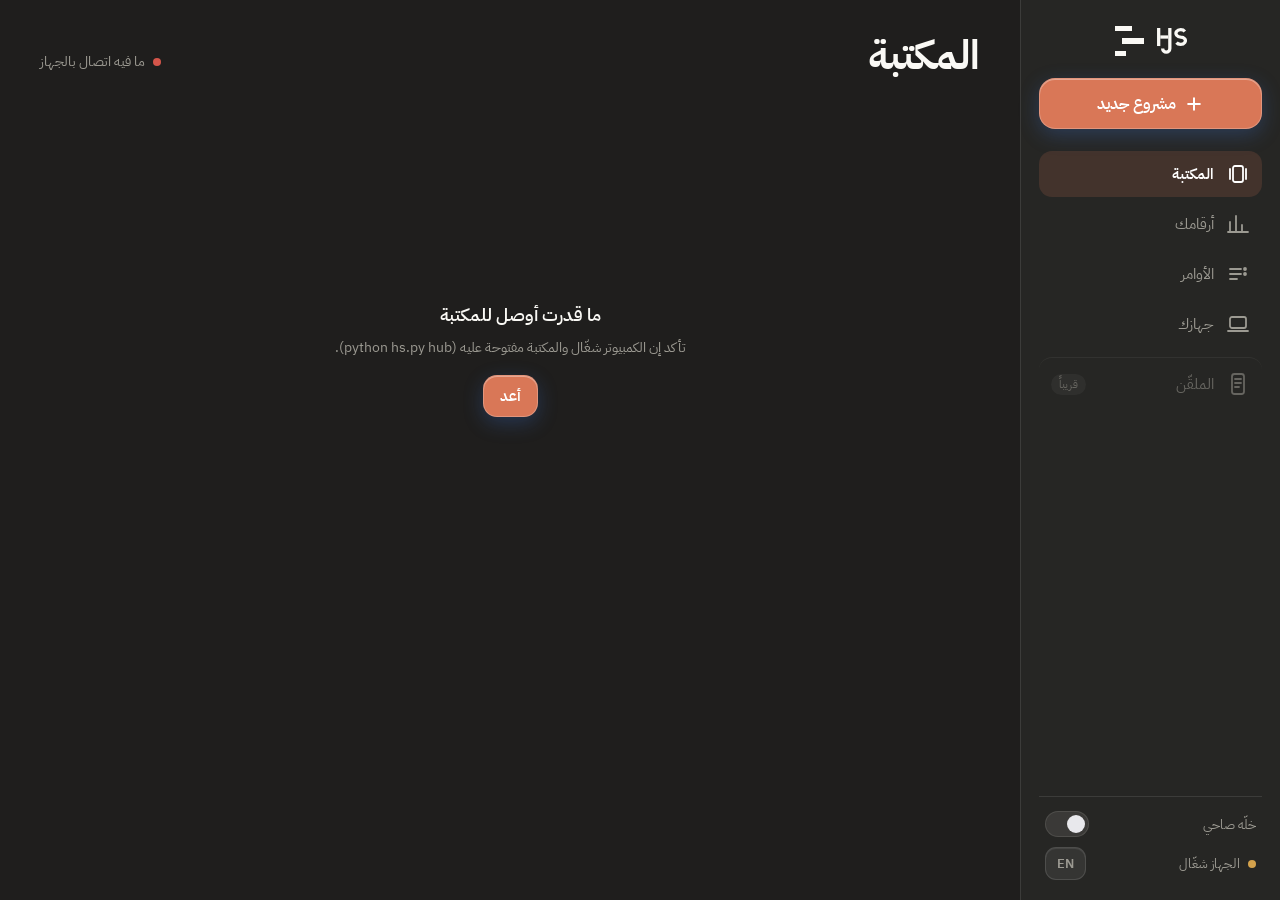
==== hub.html @ a61e7427 "4.35: export levels audio on Windows without bash (WSL bash was picked from System32), delete a clip" ====
<!DOCTYPE html>
<html dir="rtl" lang="ar">
<head>
<meta charset="utf-8">
<meta name="viewport" content="width=device-width,initial-scale=1,maximum-scale=1,viewport-fit=cover">
<meta name="theme-color" content="#0a0c11">
<meta name="apple-mobile-web-app-capable" content="yes">
<meta name="apple-mobile-web-app-status-bar-style" content="black-translucent">
<meta name="apple-mobile-web-app-title" content="Hojas">
<link rel="manifest" href="/hub/manifest.json">
<link rel="apple-touch-icon" href="/hub/icon.png">
<title>Hojas Studio</title>
<link rel="preconnect" href="https://fonts.googleapis.com">
<link href="https://fonts.googleapis.com/css2?family=IBM+Plex+Sans+Arabic:wght@400;500;600;700&display=swap" rel="stylesheet">
<style>
:root{--bg:#0a0c11;--s1:rgba(255,255,255,.045);--s2:rgba(255,255,255,.07);--s3:rgba(255,255,255,.12);--bd:rgba(255,255,255,.1);--tx:#f1f4fa;--mut:#8b93a7;--y:#D97757;--yk:#fff;--ok:#36c58a;--bad:#ef6a5a;--warn:#f2b33d;
  --img:#4f7fd4;--cap:#8f73f5;--vid:#3aa57e;--sfx:#e0775c;--r:22px;--glass:blur(18px) saturate(140%);--pri:#D97757}
*{box-sizing:border-box;-webkit-tap-highlight-color:transparent}
@font-face{font-family:"HS UI";src:url("/hub/ui-font.otf") format("opentype");font-display:swap;size-adjust:118%;unicode-range:U+0600-06FF,U+0750-077F,U+FB50-FDFF,U+FE70-FEFF}
html,body{margin:0;color:var(--tx);font-family:"IBM Plex Sans Arabic",system-ui,sans-serif;font-size:15px;min-height:100%}
body{background:radial-gradient(70% 40% at 85% -10%,rgba(217,119,87,.22),transparent 70%),radial-gradient(50% 30% at 0% 100%,rgba(143,115,245,.10),transparent 70%),var(--bg);background-attachment:fixed}
button{font:inherit;color:inherit;border:0;background:none;cursor:pointer;padding:0}
input,textarea{font:inherit;color:inherit}
a{color:#9fc0ff}
.wrap{max-width:560px;margin:0 auto;padding:18px 16px calc(120px + env(safe-area-inset-bottom))}
header{padding:22px 4px 14px;display:flex;align-items:flex-end;gap:14px;flex-wrap:wrap}
header .t{display:flex;align-items:center;gap:12px;flex:1;min-width:0}
header h1{font-family:"HS UI","IBM Plex Sans Arabic",sans-serif;font-size:44px;line-height:1.1;margin:0;font-weight:700}
header .by{color:var(--mut);font-size:13px;direction:ltr;margin-inline-start:auto;align-self:flex-end;padding-bottom:6px}
.logo{width:30px;height:30px;flex:none;position:relative;direction:ltr;color:var(--tx)}
.logo i{position:absolute;left:0;height:18%;background:currentColor}
.logo i:nth-child(1){top:0;width:57.9%}.logo i:nth-child(2){top:41%;left:24%;width:76%}.logo i:nth-child(3){top:82%;width:39.9%}
.status{display:flex;align-items:center;gap:8px;color:var(--mut);font-size:14px;margin-top:8px;width:100%}
.dot{width:8px;height:8px;border-radius:50%;background:var(--ok);flex:none}
.dot.off{background:var(--mut)}.dot.warn{background:var(--warn)}
.bat{display:inline-flex;align-items:center;gap:1px}
.bat b{width:24px;height:12px;border:1.5px solid var(--mut);border-radius:3px;padding:1px;display:flex}
.bat b i{display:block;height:100%;border-radius:1px;background:var(--ok)}
.bat u{width:2px;height:5px;background:var(--mut);border-radius:0 1px 1px 0}
/* 4.7.1: التغبيش انشال من البطاقات والأزرار (يثقل الجوال) */
.card{background:linear-gradient(180deg,rgba(255,255,255,.06),rgba(255,255,255,.025));border:1px solid var(--bd);border-radius:var(--r);padding:18px;box-shadow:inset 0 1px 0 rgba(255,255,255,.08)}
.feat{display:grid;grid-template-columns:auto 1fr auto;gap:14px;align-items:center;cursor:pointer;margin-bottom:16px}
.feat .th{width:58px;height:72px;border-radius:12px;object-fit:cover;background:var(--s2)}
.feat h3{margin:0 0 6px;font-size:21px;font-weight:700;line-height:1.35}
.feat .acts{display:none}
.sub{display:flex;align-items:center;gap:7px;color:var(--mut);font-size:13.5px;min-width:0}
.sub span{overflow:hidden;text-overflow:ellipsis;white-space:nowrap}
.sub .dot{width:6px;height:6px;background:var(--mut)}
.sub.wait .dot{background:var(--warn)}.sub.work .dot{background:var(--y)}.sub.ready .dot{background:var(--ok)}.sub.err .dot{background:var(--bad)}
.sub.stop .dot{background:var(--bad)}.sub small{color:var(--mut);font-size:.92em}
.stopbox{display:flex;flex-direction:column;gap:6px;margin:0 0 12px;padding:12px 14px;border:1px solid rgba(229,96,78,.35);border-radius:14px}.stopbox b{font-size:14px}.stopbox span{font-size:13.5px;line-height:1.7}.stopbox small{color:var(--mut);font-size:12px;line-height:1.6}
.feat .dur{font-size:24px;color:var(--mut);font-variant-numeric:tabular-nums;direction:ltr;font-weight:500}
.lanes{grid-column:1/-1;display:grid;gap:6px;margin-top:6px;direction:ltr;overflow:hidden}   /* 4.28: شريط أطول من المقطع ما يطلع برا */
.lane{position:relative;height:9px}
.lane i{position:absolute;top:0;height:100%;border-radius:5px;min-width:4px}
.seg{display:flex;background:var(--s1);border:1px solid var(--bd);border-radius:18px;padding:4px;gap:4px;margin:0 0 14px}
.seg button{flex:1;padding:10px 4px;border-radius:14px;color:var(--mut);font-size:15px}
.seg button.on{background:rgba(217,119,87,.22);color:#fff;font-weight:600}
.seg button small{font-size:11px;color:var(--y);margin-inline-start:3px}
.grid{display:grid;grid-template-columns:1fr 1fr;gap:10px}
.tile{position:relative;aspect-ratio:9/14;border-radius:20px;overflow:hidden;background:var(--s2);cursor:pointer;border:1px solid rgba(255,255,255,.08);transition:transform .15s,box-shadow .15s}
.tile img{width:100%;height:100%;object-fit:cover;display:block}
.tile .ov{position:absolute;inset:auto 0 0 0;padding:34px 12px 12px;background:linear-gradient(transparent,rgba(0,0,0,.8))}
.tile .ov b{display:block;font-size:14.5px;line-height:1.4;font-weight:600}
.tile .ov .sub{font-size:12px;color:#d6d6db;margin-top:2px}
.tile .tm{position:absolute;top:10px;left:10px;background:rgba(0,0,0,.55);border-radius:9px;padding:2px 8px;font-size:12px;direction:ltr}
.tile .tg2{position:absolute;top:10px;right:10px;background:rgba(217,119,87,.85);border-radius:9px;padding:2px 8px;font-size:11.5px}
.tile .ph{display:grid;place-items:center;height:100%;color:var(--mut);font-size:13px;padding:20px;text-align:center}
.tile .hov{display:none}
.tile .pb{position:absolute;inset:auto 12px 12px 12px;height:4px;border-radius:2px;background:rgba(255,255,255,.18);overflow:hidden}
.tile .pb i{display:block;height:100%;background:var(--y);width:30%;animation:ind 1.6s ease-in-out infinite}
@keyframes ind{0%{margin-inline-start:-30%}100%{margin-inline-start:100%}}
.empty{color:var(--mut);text-align:center;padding:40px 10px;line-height:1.9}
.empty .btn{margin-top:14px}
h4.sec{font-size:15px;color:var(--tx);margin:22px 4px 10px;font-weight:600;display:flex;align-items:center;gap:8px}
h4.sec small{color:var(--mut);font-weight:400;font-size:13px}
.cmd{margin-bottom:12px}
.cmd .hd{display:grid;grid-template-columns:auto 1fr auto;gap:12px;align-items:start}
.cmd .th{width:52px;height:64px;border-radius:12px;object-fit:cover;background:var(--s2)}
.cmd small{color:var(--mut);font-size:13px}
.cmd h3{margin:3px 0 6px;font-size:18px;font-weight:700}
.cmd p{margin:0;color:#cfcfd5;font-size:14px;line-height:1.75;white-space:pre-wrap;word-break:break-word}
.cmd .res{margin:12px 0 0;color:var(--tx)}
.cmd .ago{color:var(--mut);font-size:12.5px;white-space:nowrap}
.cmd .st{display:inline-block;font-size:11.5px;padding:1px 8px;border-radius:8px;background:var(--s3);color:var(--mut);margin-inline-start:6px}
.cmd .st.running{color:var(--y)}.cmd .st.done{color:var(--ok)}.cmd .st.err{color:var(--bad)}
.acts{display:flex;gap:8px;margin-top:14px;flex-wrap:wrap}
.btn{background:rgba(255,255,255,.07);border:1px solid rgba(255,255,255,.12);border-radius:14px;padding:9px 16px;font-weight:600;font-size:14.5px;box-shadow:inset 0 1px 0 rgba(255,255,255,.08);display:inline-flex;align-items:center;justify-content:center;gap:8px}
.btn.y{background:var(--pri);color:#fff;border:1px solid rgba(255,255,255,.22);box-shadow:inset 0 1px 0 rgba(255,255,255,.35),0 6px 20px rgba(63,127,240,.25)}
.btn.wide{width:100%;padding:14px;font-size:16px;border-radius:16px}
.btn.sm{padding:6px 11px;font-size:13px;border-radius:11px}
.btn:disabled{opacity:.45;cursor:default}
.big{font-size:44px;font-weight:700;direction:ltr;display:flex;align-items:center;gap:12px;justify-content:flex-end}
.lbl{color:var(--mut);font-size:13.5px}
.bar{height:8px;border-radius:5px;background:var(--s3);overflow:hidden;margin:10px 0 6px;direction:ltr}
.bar i{display:block;height:100%;border-radius:5px;background:linear-gradient(90deg,var(--cap),var(--img),var(--vid))}
.warn{color:var(--sfx);font-size:13px}
.rowc{display:flex;align-items:center;justify-content:space-between;gap:12px}
.tg{width:56px;height:32px;border-radius:16px;background:var(--s3);position:relative;flex:none;cursor:pointer;border:1px solid var(--bd)}
.tg::after{content:"";position:absolute;top:3px;inset-inline-start:3px;width:24px;height:24px;border-radius:50%;background:#e8e8ec;transition:inset-inline-start .15s}
.tg.on{background:#D97757;border-color:#D97757}
.tg.on::after{inset-inline-start:27px;background:#fff}
.list .it{display:flex;align-items:center;gap:12px;padding:15px 2px;border-bottom:1px solid var(--bd)}
.list .it:last-child{border-bottom:0}
.list .it svg{flex:none;color:var(--y)}
.list .it b{font-weight:600}
.list .it span{margin-inline-start:auto;color:var(--mut);font-size:14px;text-align:left}
.two{display:grid;grid-template-columns:1fr 1fr;gap:10px;margin:12px 0}
.note{color:var(--mut);font-size:13px;line-height:1.8;margin:12px 4px}
.qr{background:#fff;border-radius:16px;padding:10px;width:150px;margin:10px 0}
.copy{display:flex;gap:8px;align-items:center;background:var(--s2);border-radius:12px;padding:8px 10px;font-size:12.5px;direction:ltr;word-break:break-all}
.copy span{flex:1}
nav{position:fixed;bottom:calc(14px + env(safe-area-inset-bottom));left:50%;transform:translateX(-50%);width:min(528px,calc(100% - 28px));display:flex;gap:10px;z-index:20}
nav .tabs{flex:1;display:flex;background:rgba(16,19,27,.84);border:1px solid var(--bd);border-radius:26px;padding:6px}
nav .tabs button{flex:1;display:flex;flex-direction:column;align-items:center;gap:3px;padding:9px 2px 7px;border-radius:20px;color:var(--mut);font-size:12.5px;position:relative}
nav .tabs button.on{background:rgba(255,255,255,.1);color:var(--tx)}
nav .tabs button.on::before{content:"";position:absolute;top:-7px;left:50%;transform:translateX(-50%);border:6px solid transparent;border-top-color:var(--y)}
nav .fab{width:66px;flex:none;background:var(--pri);color:#fff;border-radius:24px;display:grid;place-items:center;border:1px solid rgba(255,255,255,.22);box-shadow:inset 0 1px 0 rgba(255,255,255,.35)}
.sheet{position:fixed;inset:0;background:rgba(3,5,10,.55);backdrop-filter:blur(4px);-webkit-backdrop-filter:blur(4px);display:none;z-index:50;align-items:flex-end;justify-content:center}
.sheet.on{display:flex}
.sheet .in{background:var(--s1);border:1px solid var(--bd);border-radius:28px 28px 0 0;width:min(560px,100%);padding:12px 18px calc(22px + env(safe-area-inset-bottom));max-height:92vh;overflow:auto}
.sheet .grab{width:44px;height:5px;border-radius:3px;background:var(--s3);margin:0 auto 14px}
.sheet .ph{display:grid;grid-template-columns:1fr auto;gap:14px;align-items:center;margin-bottom:18px}
.sheet .ph img{width:96px;height:140px;object-fit:cover;border-radius:16px;background:var(--s2)}
.sheet h2{margin:0 0 6px;font-size:24px}
.sheet h5{margin:16px 2px 8px;font-size:14px;color:var(--mut);font-weight:500}
.opt{display:flex;gap:12px;align-items:center;padding:14px;border-radius:18px;background:var(--s1);border:1px solid var(--bd);margin-bottom:10px;cursor:pointer;width:100%;text-align:start;transition:border-color .15s,background .15s}
.opt.on{border-color:rgba(217,119,87,.75);background:rgba(217,119,87,.14)}
.opt b{display:block;font-size:16px}.opt small{color:var(--mut);font-size:13px;line-height:1.6}
.opt svg{flex:none;color:var(--y)}
.chips{display:flex;gap:8px;flex-wrap:wrap}
.chip{padding:8px 14px;border-radius:12px;background:var(--s1);border:1px solid var(--bd);font-size:14px;color:var(--mut)}
.chip.on{background:rgba(217,119,87,.22);border-color:rgba(217,119,87,.6);color:#fff;font-weight:600}
.src2{display:grid;grid-template-columns:1fr 1fr;gap:6px;background:var(--s1);border:1px solid var(--bd);border-radius:16px;padding:4px;margin-bottom:12px}
.src2 button{padding:10px;border-radius:12px;color:var(--mut);display:flex;gap:8px;align-items:center;justify-content:center}
.src2 button.on{background:rgba(217,119,87,.22);color:#fff;font-weight:600}
.field{display:flex;gap:8px;align-items:center;background:var(--s1);border:1px solid var(--bd);border-radius:14px;padding:6px 6px 6px 12px}
.field input{flex:1;background:none;border:0;outline:none;min-width:0;padding:6px 4px;direction:ltr;text-align:left}
.drop{border:1.5px dashed rgba(255,255,255,.2);border-radius:16px;padding:22px;text-align:center;color:var(--mut);cursor:pointer}
.drop b{color:var(--tx);display:block;margin-bottom:4px}
.drop.hot{border-color:var(--y);background:rgba(217,119,87,.08)}
.sites{display:flex;gap:6px;flex-wrap:wrap;margin-top:8px;color:var(--mut);font-size:12px}
.sites span{padding:2px 8px;border-radius:8px;background:var(--s1)}
textarea{width:100%;background:var(--s1);border:1px solid var(--bd);border-radius:14px;padding:10px 12px;min-height:64px;outline:none;resize:vertical}
.prog{height:6px;border-radius:3px;background:var(--s3);overflow:hidden;margin:12px 0}
.prog i{display:block;height:100%;width:0;background:var(--y)}
.seg2{display:flex;gap:8px;flex-wrap:wrap}
.tkb{display:inline-block;font-size:10.5px;font-weight:600;padding:1px 7px;border-radius:999px;background:rgba(242,179,61,.16);color:var(--warn);border:1px solid rgba(242,179,61,.35);vertical-align:middle;margin-inline-start:4px}
#tok{position:fixed;inset:0;z-index:80;background:rgba(4,6,10,.8);display:grid;place-items:center;padding:16px}
#tok .in{background:#151922;border:1px solid rgba(255,255,255,.14);border-radius:20px;padding:20px;max-width:420px;width:100%;line-height:1.8}#tok .in p{color:var(--tx)}#tok .ck input{width:18px;height:18px;min-width:18px;flex:none;margin:0;padding:0}#tok .ck{white-space:normal;width:auto;height:auto;border:0;border-radius:0;place-items:initial}#tok .box{background:#2a2316;border-color:rgba(242,179,61,.45)}
#tok h3{margin:0 0 6px;font-size:18px} #tok .ck{display:flex;gap:8px;align-items:center;margin:4px 0 14px;font-size:13.5px;color:var(--mut)} #tok .acts{display:flex;gap:8px}
.st-tip{display:flex;gap:10px;align-items:flex-start;padding:10px 0;border-top:1px solid var(--bd);line-height:1.8} .st-tip:first-of-type{border-top:0} .st-tip b{min-width:46px;color:var(--ok);direction:ltr;text-align:center}
.st-tip.dn b{color:var(--warn)} .pr-row{display:grid;grid-template-columns:minmax(0,1fr) 110px 90px;gap:8px;align-items:center;padding:7px 0;border-top:1px solid var(--bd)} .pr-row input{width:100%;padding:8px 10px}
.stsrc{margin-bottom:12px;border-color:rgba(242,179,61,.35)!important}
.pill{font-size:12px;font-weight:600;padding:3px 10px;border-radius:999px}.pill.off{background:rgba(242,179,61,.14);color:var(--warn);border:1px solid rgba(242,179,61,.35)}
.stnums{display:grid;grid-template-columns:repeat(3,1fr);gap:8px}.stnums div{background:rgba(255,255,255,.04);border-radius:12px;padding:10px 12px;display:flex;flex-direction:column;gap:2px}
.stnums b{font-size:20px;direction:ltr;text-align:start}.stnums span{font-size:12px;color:var(--mut)}
.pr-row input,.pr-row select{background:rgba(0,0,0,.25);border:1px solid var(--bd);border-radius:10px;color:var(--tx);padding:8px 10px;outline:none}
.pr-row span{overflow:hidden;text-overflow:ellipsis;white-space:nowrap} .fac-st{font-size:13px;color:var(--mut);line-height:1.8;margin-top:8px}
.clb{display:flex;align-items:center;gap:10px;flex-wrap:wrap;border:1px solid rgba(242,179,61,.45);background:rgba(242,179,61,.08);border-radius:16px;padding:12px 14px;margin:0 0 14px;font-size:13.5px;line-height:1.7}
.clb>div{flex:1;min-width:200px}.clb b{display:block;font-weight:600}.clb span{color:var(--mut)}
.job .cn{display:block;color:var(--warn);font-size:12px;margin-top:4px}
.box{border:1px solid rgba(242,179,61,.4);background:rgba(242,179,61,.09);border-radius:14px;padding:12px;font-size:13.5px;line-height:1.7;margin:10px 0}
#toast{position:fixed;bottom:110px;left:50%;transform:translateX(-50%);background:rgba(30,34,44,.95);border:1px solid var(--bd);padding:10px 16px;border-radius:14px;font-size:14px;display:none;z-index:60;max-width:90%}
.search{display:flex;align-items:center;gap:8px;background:var(--s1);border:1px solid var(--bd);border-radius:16px;padding:10px 14px;margin:0 0 14px}
.search input{flex:1;background:none;border:0;outline:none;font-size:15px;min-width:0}
.live{display:flex;align-items:center;gap:10px;margin:0 0 14px;padding:12px 14px;border-radius:18px;background:rgba(217,119,87,.12);border:1px solid rgba(217,119,87,.35);font-size:14px;cursor:pointer}
.live i{width:9px;height:9px;border-radius:50%;background:#D97757;flex:none;animation:lv 1.4s infinite}
.live span{flex:1;min-width:0;overflow:hidden;text-overflow:ellipsis;white-space:nowrap}
@keyframes lv{50%{opacity:.3}}
.resume{font-size:11.5px;color:#9fc0ff;margin-top:3px}
/* شغل جاري + حلقات طويلة */
.row{display:flex;gap:10px;overflow-x:auto;scrollbar-width:none;margin:0 -16px;padding:0 16px 4px}
.row::-webkit-scrollbar{display:none}
.job{flex:none;width:270px;background:var(--s1);border:1px solid var(--bd);border-radius:18px;padding:12px 14px;cursor:pointer}
.job b{display:block;font-size:14.5px;overflow:hidden;text-overflow:ellipsis;white-space:nowrap;margin-bottom:4px}
.job .prog{margin:10px 0 2px}
.job .prog.ind i{width:30%;animation:ind 1.6s ease-in-out infinite}
.job small{color:var(--mut);font-size:12px}
.eps{display:grid;gap:10px}
.ep{display:grid;grid-template-columns:132px 1fr;gap:12px;align-items:center;background:var(--s1);border:1px solid var(--bd);border-radius:18px;padding:10px;cursor:pointer}
.ep .th{width:132px;aspect-ratio:16/9;border-radius:12px;object-fit:cover;background:var(--s2);display:block}
.ep b{display:block;font-size:15.5px;line-height:1.45;overflow:hidden;display:-webkit-box;-webkit-line-clamp:2;-webkit-box-orient:vertical}
.ep .meta{color:var(--mut);font-size:12.5px;margin-top:3px}
/* اختيار اللقطات */
#epv{padding-bottom:120px}
.eph{display:flex;align-items:center;gap:10px;margin:6px 0 12px}
.eph h2{margin:0;font-size:20px;line-height:1.4;flex:1;min-width:0}
.ic{width:40px;height:40px;border-radius:13px;background:var(--s2);border:1px solid var(--bd);display:grid;place-items:center;flex:none}
.player{position:sticky;top:0;z-index:5;background:var(--bg);padding:6px 0 10px;margin:0 -16px;padding-inline:16px}
.player video,.player .pvph{width:100%;aspect-ratio:var(--pva,16/9);max-height:38vh;border-radius:16px;background:#000;display:block;object-fit:contain}
.player .pvph{display:grid;place-items:center;color:var(--mut);font-size:13px;background-size:cover;background-position:center}
.rail{position:relative;height:30px;margin-top:8px;border-radius:9px;background:var(--s1);border:1px solid var(--bd);direction:ltr;cursor:pointer;overflow:hidden}
.rail i{position:absolute;top:4px;bottom:4px;border-radius:5px;background:rgba(217,119,87,.35);border:1px solid rgba(217,119,87,.6)}
.rail i.sel{background:rgba(217,119,87,.85)}
.rail i.made{background:rgba(54,197,138,.45);border-color:rgba(54,197,138,.8)}
.rail i.mine{background:rgba(242,179,61,.4);border-color:rgba(242,179,61,.8)}
.rail u{position:absolute;top:0;bottom:0;width:2px;background:#fff;pointer-events:none}
.ptabs{margin:4px 0 12px}
.cand{display:grid;grid-template-columns:auto 1fr auto;gap:12px;align-items:start;background:var(--s1);border:1px solid var(--bd);border-radius:18px;padding:12px;margin-bottom:10px;transition:border-color .15s,background .15s}
.cand.sel{border-color:rgba(217,119,87,.8);background:rgba(217,119,87,.12)}
.cand.playing{box-shadow:0 0 0 2px rgba(255,255,255,.25)}
.ring{--p:70;width:54px;height:54px;border-radius:50%;background:conic-gradient(var(--c,#D97757) calc(var(--p)*1%),rgba(255,255,255,.08) 0);display:grid;place-items:center;flex:none}
.ring b{width:44px;height:44px;border-radius:50%;background:#12151d;display:grid;place-items:center;font-size:15px;direction:ltr}
.cand h3{margin:0 0 4px;font-size:15px;line-height:1.5;font-weight:600}
.cand .tm{color:var(--mut);font-size:12.5px;direction:ltr;display:inline-block}
.cand .why{display:flex;gap:5px;flex-wrap:wrap;margin-top:6px}
.cand .why span{font-size:11.5px;padding:2px 8px;border-radius:8px;background:var(--s2);color:#c9d3e8}
.cand .by{font-size:11px;padding:1px 7px;border-radius:7px;background:rgba(143,115,245,.25);color:#d8ccff;margin-inline-start:6px}
.cand .by.me{background:rgba(242,179,61,.22);color:#ffe2a6}
.cand .side{display:flex;flex-direction:column;gap:6px;align-items:center}
.ck{width:30px;height:30px;border-radius:10px;border:1.5px solid rgba(255,255,255,.3);display:grid;place-items:center}
.cand.sel .ck{background:#D97757;border-color:#D97757}
.cand .tools{grid-column:1/-1;display:none;gap:6px;flex-wrap:wrap;margin-top:2px;align-items:center}
.cand.open .tools,.cand.playing .tools{display:flex}
.cand{cursor:pointer}
.nud{display:inline-flex;align-items:center;gap:2px;padding:2px 3px 2px 8px;border-radius:11px;background:rgba(255,255,255,.07);border:1px solid rgba(255,255,255,.12);font-size:12.5px;color:var(--mut)}
.nud button{padding:3px 8px;border-radius:8px;font-size:12.5px;direction:ltr;color:var(--tx)}
.nud button:hover{background:var(--s3)}
.tr p{margin:0;padding:9px 10px;border-radius:11px;line-height:1.75;cursor:pointer;display:grid;grid-template-columns:52px 1fr;gap:8px;font-size:14.5px}
.tr p span{color:var(--mut);font-size:12px;direction:ltr;padding-top:3px}
.tr p:hover{background:var(--s1)}
.tr p.in{background:rgba(217,119,87,.14)}
.tr p.a{background:rgba(242,179,61,.18)}
.tr p.now{box-shadow:inset 3px 0 0 #fff}
.pick{position:fixed;bottom:0;left:0;right:0;z-index:30;padding:10px 16px calc(12px + env(safe-area-inset-bottom));background:rgba(12,14,20,.92);backdrop-filter:var(--glass);-webkit-backdrop-filter:var(--glass);border-top:1px solid var(--bd)}
.pick .in{max-width:560px;margin:0 auto;display:flex;gap:8px;align-items:center;flex-wrap:wrap}
.pick .n{font-weight:700;margin-inline-end:auto}
.pick .seg{margin:0;padding:3px}
.pick .seg button{padding:7px 10px;font-size:13px}
.hint2{color:var(--mut);font-size:12.5px;line-height:1.7;margin:6px 2px 12px}
#side{display:none}
.ld{display:grid;place-items:center;min-height:58vh;text-align:center;padding:20px}
.hjs{position:relative;width:52px;height:52px;margin:0 auto 24px;color:var(--tx);direction:ltr}
.hjs i{position:absolute;left:0;height:18%;background:currentColor;transform-origin:0 50%;animation:hjsIn .56s cubic-bezier(.16,1,.3,1) both,hjsA 2.4s cubic-bezier(.65,0,.35,1) .9s infinite}
.hjs i:nth-child(1){top:0;width:57.9%}
.hjs i:nth-child(2){top:41%;left:24%;width:76%;animation-delay:.07s,.98s;animation-name:hjsIn,hjsB}
.hjs i:nth-child(3){top:82%;width:39.9%;animation-delay:.14s,1.06s;animation-name:hjsIn,hjsC}
@keyframes hjsIn{0%{transform:translateX(-70%) scaleX(.2);opacity:0}100%{transform:none;opacity:1}}
@keyframes hjsA{0%,55%,100%{transform:none}22%,34%{transform:translateX(41%) scaleX(.72)}}
@keyframes hjsB{0%,55%,100%{transform:none}22%,34%{transform:translateX(-31.6%) scaleX(.8)}}
@keyframes hjsC{0%,55%,100%{transform:none}22%,34%{transform:scaleX(1.62)}}
.hjs.off i{animation:none;opacity:.35}
@media (prefers-reduced-motion:reduce){.hjs i{animation:none!important}}
.hjs-lk{display:flex;align-items:flex-start;justify-content:center;gap:19px;margin:0 auto 22px;direction:ltr;height:66px}
.hjs-lk .hjs{margin:0;width:46px;height:46px}
.hjs-wm{display:block;width:76.4px;height:65.8px;color:inherit;clip-path:inset(0 100% 0 0);animation:hjsW .62s cubic-bezier(.16,1,.3,1) .34s forwards}
.hjs-wm svg{display:block;width:100%;height:100%}
@keyframes hjsW{to{clip-path:inset(0 0 0 0)}}
@media (prefers-reduced-motion:reduce){.hjs-wm{animation:none;clip-path:none}}
.ld-tx{font-size:18px;font-weight:600;min-height:30px;transition:opacity .3s,transform .3s}
.ld-tx::after{content:"";display:inline-block;width:1.2em;text-align:start;animation:ldd 1.2s steps(4) infinite}
.hjs.off+.ld-tx::after{display:none}
@keyframes ldd{0%{content:""}25%{content:"."}50%{content:".."}75%{content:"..."}}
.ld-tx.out{opacity:0;transform:translateY(6px)}
.ld-sub{color:var(--mut);font-size:13.5px;margin-top:6px;max-width:420px;line-height:1.7}
.ld .line{width:190px;height:3px;background:var(--s2);border-radius:2px;overflow:hidden;margin:20px auto 0}
.ld .line i{display:block;width:35%;height:100%;background:var(--y);border-radius:2px;animation:ind 1.5s ease-in-out infinite}
.ld .slow{color:var(--mut);font-size:12.5px;margin-top:14px;display:flex;gap:10px;align-items:center;justify-content:center;flex-wrap:wrap}
#ov{position:fixed;inset:0;z-index:70;background:rgba(6,8,13,.78);backdrop-filter:blur(12px);-webkit-backdrop-filter:blur(12px);display:none;place-items:center}
#ov.on{display:grid}
#ov .ld{min-height:0}
.search .sm0{width:30px;height:30px;border-radius:10px;border:0;background:var(--s2)}
mark{background:rgba(217,119,87,.35);color:#fff;border-radius:4px;padding:0 2px}
.srhead{display:flex;align-items:center;gap:10px;flex-wrap:wrap;margin:4px 2px 14px}
.srhead b{font-size:18px}
.srhead .lock{margin-inline-start:auto;display:inline-flex;align-items:center;gap:6px;color:#8fd3b4;font-size:12.5px}
#sres.busy{opacity:.55}
.sr{background:var(--s1);border:1px solid var(--bd);border-radius:18px;padding:12px;margin-bottom:12px}
.srh{display:grid;grid-template-columns:auto 1fr;gap:12px;align-items:center;cursor:pointer}
.srh img,.srh .ph0{width:44px;height:64px;border-radius:10px;object-fit:cover;background:var(--s2);display:block}
.sr.k-ep .srh img,.sr.k-ep .srh .ph0{width:96px;height:54px}
.srh b{display:block;font-size:15.5px;line-height:1.45}
.hits{display:grid;gap:4px;margin-top:10px}
.hit{display:grid;grid-template-columns:62px 1fr;gap:10px;text-align:start;padding:8px 10px;border-radius:12px;background:rgba(255,255,255,.03);border:1px solid transparent;line-height:1.7;font-size:14.5px}
.hit:hover{border-color:rgba(217,119,87,.45);background:rgba(217,119,87,.08)}
.hit .tt{color:#9fc0ff;font-size:12.5px;display:flex;flex-direction:column;gap:2px;padding-top:2px}
.hit .tt small{color:var(--mut);font-size:11px}
.dbcard .big2{font-size:15px;margin:6px 0 10px}
/* ═══ الكمبيوتر ═══ */
@media(min-width:900px){
  body{display:grid;grid-template-columns:1fr;padding-inline-start:260px}
  #side{display:flex;flex-direction:column;position:fixed;top:0;bottom:0;inset-inline-start:0;width:260px;padding:26px 18px 20px;border-inline-end:1px solid var(--bd);background:linear-gradient(180deg,rgba(255,255,255,.035),rgba(255,255,255,.01));z-index:20}
  #side .brand{display:flex;align-items:center;justify-content:center;gap:12px;padding:0 6px 22px}
  #side .brand b{font-size:17px;display:block}
  [dir=rtl] #side .brand{direction:ltr;justify-content:center}
  #side .brand b.wm{width:30px;height:25.8px;color:var(--tx);margin:0}#side .brand b.wm svg{display:block;width:100%;height:100%}
  #side .brand small{color:var(--mut);font-size:12px;direction:ltr;display:block}
  #side .new{width:100%;margin-bottom:22px;padding:13px;font-size:15.5px;border-radius:16px}
  #side .nv{display:flex;flex-direction:column;gap:4px}
  #side .nv button{display:flex;align-items:center;gap:12px;padding:11px 12px;border-radius:13px;color:var(--mut);font-size:15px;text-align:start}
  #side .nv button:hover{background:var(--s1);color:var(--tx)}
  #side .nv .tl.soon{opacity:.55;cursor:default}#side .nv .tl .sn{margin-inline-start:auto;font-size:11px;padding:2px 8px;border-radius:999px;background:rgba(255,255,255,.08);color:var(--mut)}
  #side .nv a.tl,#side .nv .tl{display:flex;align-items:center;gap:12px;padding:11px 12px;border-radius:13px;color:var(--mut);font-size:15px;text-decoration:none;margin-top:6px;border-top:1px solid var(--bd);padding-top:14px}
  #side .nv button.on{background:rgba(217,119,87,.16);color:#fff;font-weight:600}
  #side .nv button small{margin-inline-start:auto;background:rgba(217,119,87,.3);color:#fff;border-radius:8px;padding:0 7px;font-size:12px}
  #side .foot{margin-top:auto;display:grid;gap:10px;padding:14px 6px 0;border-top:1px solid var(--bd);font-size:13px;color:var(--mut)}
  #side .foot .rowc{gap:8px}
  #side .foot .tg{width:44px;height:26px}
  #side .foot .tg::after{width:18px;height:18px}
  #side .foot .tg.on::after{inset-inline-start:21px}
  nav{display:none}
  .wrap{max-width:1320px;padding:26px 40px 60px;margin:0 auto;width:100%}
  header{padding:8px 0 20px}
  header .t .logo,header .by{display:none}
  header h1{font-size:40px}
  header .status{width:auto;margin:0 0 6px}
  header .search{margin:0;width:340px}
  .tools0{display:flex;align-items:center;gap:14px;margin-bottom:18px}
  .tools0 .seg{margin:0;width:auto}
  .tools0 .seg button{padding:8px 18px;flex:none}
  .feat{grid-template-columns:auto 1fr auto;gap:24px;padding:22px;max-width:none;margin-bottom:26px}
  .feat .th{width:132px;height:220px;border-radius:16px}
  .feat h3{font-size:26px}
  .feat .acts{display:flex;margin-top:18px}
  .feat .lanes{margin-top:2px}
  .feat .dur{align-self:start;font-size:22px}
  .grid{grid-template-columns:repeat(auto-fill,minmax(186px,1fr));gap:16px}
  .tile{aspect-ratio:9/16}
  .tile:hover{transform:translateY(-3px);box-shadow:0 14px 34px rgba(0,0,0,.45),0 0 0 1px rgba(217,119,87,.45)}
  .tile .hov{position:absolute;inset:0;display:grid;place-content:center;gap:8px;background:rgba(6,8,13,.55);opacity:0;transition:opacity .15s}
  .tile:hover .hov{opacity:1}
  .tile .hov .btn{min-width:130px}
  .row{margin:0;padding:0 0 4px;flex-wrap:wrap}
  .eps{grid-template-columns:repeat(auto-fill,minmax(420px,1fr));gap:14px}
  .ep{grid-template-columns:190px 1fr}
  .ep .th{width:190px}
  #dev .cols{display:grid;grid-template-columns:1fr 1fr;gap:16px;align-items:start}
  #cmds{max-width:860px}
  #sres{max-width:980px}
  header #hq{margin:0;width:420px}
  .sheet{align-items:center}
  .sheet .in{border-radius:26px;width:min(620px,94vw);padding:22px 26px 24px}
  .sheet .grab{display:none}
  .opts3{display:grid;grid-template-columns:repeat(3,1fr);gap:10px}
  .opts3 .opt{flex-direction:column;align-items:flex-start;margin:0;min-height:150px}
  #toast{bottom:30px}
  /* اختيار اللقطات بعمودين */
  #epv{display:grid;grid-template-columns:minmax(0,1.35fr) minmax(360px,1fr);gap:26px;align-items:start;padding-bottom:90px}
  #epv .eph{grid-column:1/-1}
  .player{position:sticky;top:20px;margin:0;padding:0;background:none}
  .player video,.player .pvph{max-height:52vh}
  .player .trbox{margin-top:14px;max-height:calc(100vh - 560px);min-height:200px;overflow:auto;background:var(--s1);border:1px solid var(--bd);border-radius:16px;padding:6px}
  .ptabs{display:none}
  .cand:hover .tools{display:flex}
  .pick{inset-inline-start:260px}
  .pick .in{max-width:1240px}
}
@media(max-width:899px){ .player .trbox{display:none} .player .trbox.mob{display:block} }
/* ═══════════ 4.17: ألوان كلود (غامق دافي، كريمي، برتقالي كلود، بدون تدرجات ولا توهج) ═══════════ */
:root{--bg:#1f1e1d;--s1:#262624;--s2:#30302e;--s3:#3a3937;--bd:rgba(222,220,209,.12);--tx:#faf9f5;--mut:#9c9a92;--y:#d97757;--yk:#fff;--ok:#788c5d;--bad:#d4554a;--warn:#d4a24c;
  --img:#5b88b5;--cap:#c96442;--vid:#788c5d;--sfx:#a3845b;--pri:#d97757}
body{background:var(--bg)}
.card{background:var(--s1);box-shadow:none}
.bar i{background:var(--y)}
#side{background:var(--s1)}
/* 4.21: سكرول بشكل الموقع */
*{scrollbar-width:thin;scrollbar-color:rgba(222,220,209,.24) transparent}
::-webkit-scrollbar{width:8px;height:8px}::-webkit-scrollbar-track{background:transparent}::-webkit-scrollbar-thumb{background:rgba(222,220,209,.24);border-radius:8px}::-webkit-scrollbar-button{display:none}
/* 4.26: بودكاست beta */
#hostName{background:var(--s1);color:var(--tx);border:1px solid var(--bd);border-radius:12px;padding:9px 12px;font:inherit;outline:none}#hostName::placeholder{color:var(--mut)}
.beta{display:inline-block;font-size:10.5px;font-weight:700;letter-spacing:.3px;padding:1px 7px;border-radius:999px;background:rgba(217,119,87,.16);color:var(--y);border:1px solid rgba(217,119,87,.4);vertical-align:middle;margin-inline-start:6px;direction:ltr}
.qhint{display:flex;gap:10px;align-items:center;font-size:12.5px;color:var(--mut);margin:6px 0 2px;line-height:1.7}
.qic{width:44px;height:30px;flex:none;color:var(--y)}.qic.hst{width:22px;height:22px}
.hostchip{display:inline-flex;align-items:center;gap:6px;font-size:12.5px;padding:3px 10px 3px 6px;border-radius:999px;background:var(--s2);border:1px solid var(--bd);margin-inline-start:8px}
.cand .ctext{font-size:12.5px;line-height:1.85;color:var(--mut);margin-top:4px;display:-webkit-box;-webkit-line-clamp:3;-webkit-box-orient:vertical;overflow:hidden}
.cand .ctext.full{display:block;-webkit-line-clamp:unset;color:var(--tx)}
.btn.del{margin-top:8px;color:#E5484D;border-color:rgba(229,72,77,.35);background:transparent}
</style>
</head>
<body>
<aside id="side"></aside>
<div class="wrap">
  <header>
    <div class="t"><div class="logo" aria-hidden="true"><i></i><i></i><i></i></div><h1 id="h1"></h1><span class="by" id="by">Hojas Studio</span></div>
    <div class="status" id="status"></div>
  </header>
  <main id="main"></main>
</div>
<nav><div class="tabs" id="tabs"></div><button class="fab" id="fab" aria-label="new"><svg width="30" height="30" viewBox="0 0 24 24" fill="none" stroke="currentColor" stroke-width="2.4" stroke-linecap="round"><path d="M12 5v14M5 12h14"/></svg></button></nav>
<div class="sheet" id="sheet"><div class="in" id="sheetIn"></div></div>
<div id="toast"></div>
<script src="/hub/qr.js"></script>
<script>
const $=s=>document.querySelector(s), $$=s=>[...document.querySelectorAll(s)];
let LANG='ar'; try{ LANG=localStorage.getItem('hsLang')||'ar'; }catch(e){}
const TX={
 lib:['المكتبة','Library'], stats:['أرقامك','Your numbers'], tele:['الملقّن','Teleprompter'], soon:['قريباً','Soon'], soonSub:['الملقّن جاي بالتحديث الجاي','Coming in a future update'],
 tokT:['هذا يستهلك من حدّك في Claude','This uses your Claude limit'], tokYes:['كمّل','Continue'], tokNo:['لا، خلّه','Cancel'], tokSkip:['لا تسألني مرة ثانية عن هذا','Don\'t ask again for this'], tokBadge:['يستهلك','Uses limit'],
 tok_auto:['Claude بيمنتج المقطع كامل من البداية. هذا أكثر شي يستهلك.','Claude edits the whole clip. This uses the most.'], tok_pick:['Claude بيقرأ الحلقة كاملة ويختار اللقطات ويمنتجها.','Claude reads the whole episode, picks and edits clips.'],
 tok_rank:['Claude بيقرأ الحلقة كاملة ويقيّم كل لقطة.','Claude reads the episode and rates each clip.'], tok_edit:['Claude بيمنتج كل لقطة اخترتها.','Claude edits every clip you picked.'], tok_test:['تجربة سريعة: سؤال واحد صغير.','Quick test: one tiny prompt.'], tok_script:['Claude بيكتب لك السكربت.','Claude writes your script.'],
 tokSize_big:['الاستهلاك: كثير (ممكن ياخذ جزء كبير من حدّك)','Usage: high'], tokSize_mid:['الاستهلاك: متوسط','Usage: medium'], tokSize_small:['الاستهلاك: قليل','Usage: low'],
 tokAskT:['Claude وحدّك','Claude and your limit'], tokAskOn:['اسألني قبل أي استهلاك','Ask before using my limit'], tokAskSub:['أي زر يشغّل Claude ينبّهك قبلها ويقول لك كم تقريباً يستهلك. كل الميزات الثانية تشتغل على جهازك بدون ما تلمس حدّك.','Every Claude action asks first. Everything else runs on your PC.'],
 facT:['مصنع الليل','Night factory'], facSub:['ارمي مقاطعك بالمجلد وتتجهّز لحالها وحدة ورا وحدة، بالوضع الخفيف. أول ما تخلص يجيك إشعار بالجوال.','Drop clips in the folder and they get prepared one by one.'], facOn:['شغّال','On'], facNight:['بالليل بس (12 إلى 7 الصبح)','Only at night (12 to 7 am)'],
 facMan:['أجهّزها وأمنتجها أنا','Prepare, I edit'], facAuto:['Claude يمنتجها','Claude edits'], facOpen:['افتح المجلد','Open folder'], facNow:['ابدأ الحين','Start now'], facQ:['بالانتظار: {0}','Waiting: {0}'], facDoing:['يجهّز الحين: {0}','Preparing: {0}'], facDone:['خلص {0} مقطع','{0} done'], facNightWait:['ينتظر الساعة 12 الليل','Waiting for midnight'],
 stSrcT:['من وين الأرقام؟','Where numbers come from'], stSrcOff:['مو مربوط بحساباتك','Not linked to your accounts'],
 stSrcSub:['الأداة ما تتصل بتيك توك ولا انستقرام ولا يوتيوب، ولا تسحب أرقامك لحالها. كل رقم هنا أنت دخّلته بيدك تحت، أو من ملف CSV صدّرته من المنصة. يعني لو ما دخّلت شي، ما فيه أرقام.','The tool does not connect to TikTok, Instagram or YouTube. Every number here is one you typed or imported from a CSV.'],
 stHave:['مقطع فيه أرقام (من {0})','clips with numbers (of {0})'], stLast:['آخر مرة دخّلت أرقام','Last update'], stLeft:['باقي عشان تطلع النصايح','left until tips'],
 stIns:['وش يضرب عندك','What works for you'], stNeed:['دخّل أرقام {0} مقاطع زيادة عشان أقدر أقول لك وش يضرب عندك. الحين عندي {1}.','Add numbers for {0} more clips. I have {1}.'], stNoTip:['للحين ما فيه فرق واضح بين مقاطعك. كل ما زادت الأرقام صار أدق.','No clear pattern yet.'], stTop:['أقوى مقاطعك','Your top clips'],
 stLearn:['ترشيح اللقطات صار يميل لهذا تلقائياً.','Clip suggestions now lean toward this.'], stImp:['استورد من ملف CSV','Import CSV'], stImpSub:['تيك توك: TikTok Studio ← Analytics ← Export. انستقرام وغيره: Metricool ← تصدير CSV. الأداة تربط كل صف بمقطعه من النص.','Export analytics as CSV and drop it here.'],
 stPick:['اختر ملف CSV','Choose CSV'], stMatched:['ربطت {0} صف بمقاطعها','Matched {0} rows'], stUnm:['ما عرفت مقطعها ({0})','Not matched ({0})'], stLink:['اربط','Link'], stMan:['دخّلها بيدك','Enter by hand'], stManSub:['اكتب المشاهدات وتنحفظ لحالها.','Type views, they save automatically.'], stViews:['مشاهدات','views'], stLikes:['إعجاب','likes'], stPickP:['أي مقطع؟','Which clip?'], stSaved:['انحفظت','Saved'],
 teleSub:['اكتب سكربتك واقراه وأنت تصوّر','Read your script while recording'], search:['دوّر بمقاطعك','Search your clips'], resume:['وقفت عند {0}','You stopped at {0}'], liveNow:['Claude يشتغل على «{0}»','Claude is working on “{0}”'], cmds:['الأوامر','Commands'], dev:['جهازك','Computer'],
 all:['الكل','All'], wait:['ينتظرك','Waiting'], work:['شغّال','In progress'], ready:['جاهز','Ready'],
 awakeOn:['الجهاز صاحي','Computer is awake'], on:['الجهاز شغّال','Computer is on'], charging:['وعلى الشاحن','and charging'], onBat:['على البطارية','on battery'],
 open:['افتح الاستوديو','Open studio'], watch:['شاهد النهائي','Watch final'], dup:['تايم لاين جديد منه','New timeline from it'], rename:['غيّر الاسم','Rename'], trash:['احذف المقطع','Delete'], trashQ:['تحذف «{0}»؟ ينتقل لمجلد .trash بمجلد مشاريعك، وترجّعه من هناك لو غيّرت رأيك.','Delete «{0}»? It moves to the .trash folder in your projects folder; you can bring it back from there.'], trashDone:['انحذف','Deleted'], renameQ:['الاسم الجديد','New name'],
 noProj:['ما فيه مشاريع للحين. ابدأ بمقطع من جهازك أو الصق رابط.','No projects yet. Start with a file or a link.'],
 cmdsSub:['كل اللي أرسلته لـClaude، من كل المقاطع','Everything you sent Claude, from every clip'], now:['الحين','Now'], before:['قبل','Earlier'],
 revert:['رجّعه','Revert'], openClip:['افتح المقطع','Open clip'], noCmds:['ما أرسلت شي لـClaude للحين. أرسل ملاحظاتك من داخل أي مقطع.','Nothing sent yet.'],
 battery:['البطارية','Battery'], onAC:['على الشاحن','Plugged in'], storage:['المساحة','Storage'], freeOf:['باقي {0} من {1}','{0} free of {1}'], lowDisk:['قربت تمتلي. فضّ شوي قبل التصدير.','Almost full. Free some space before exporting.'],
 awake:['خلّه صاحي','Keep awake'], awakeSub:['صاحي ما دام الاستوديو شغّال','Awake while the studio runs'], awakeHint:['الجهاز ما ينام لين توقفه. لو نام ما أقدر أصحيه من الجوال.','The computer will not sleep until you turn this off.'],
 claude:['Claude','Claude'], idle:['ما يشتغل على شي','Idle'], busyOn:['يشتغل على {0}','Working on {0}'], export:['التصدير','Export'], noExport:['ما فيه تصدير الحين','Nothing exporting'], exporting:['يصدّر {0}','Exporting {0}'],
 studio:['الاستوديو','Studio'], running:['شغّال، نسخة {0}','Running, v{0}'], notif:['الإشعارات','Notifications'], test:['جرّب','Test'], lang:['اللغة','Language'],
 stopExport:['أوقف التصدير','Stop export'], stopClaude:['أوقف Claude','Stop Claude'], restart:['شغّل الاستوديو من جديد','Restart studio'], screenOff:['طفّ الشاشة','Turn screen off'],
 phone:['افتحه من جوالك','Open on your phone'], phoneSub:['امسح الرمز وأنت على نفس الواي فاي. رمز الدخول: {0}','Scan on the same Wi-Fi. Code: {0}'], secure:['الرابط الآمن (المايك يشتغل فيه)','Secure link (mic works)'],
 noSecure:['عشان المايك يشتغل من الجوال شغّل بالكمبيوتر:','For the mic on your phone run:'],
 newP:['مشروع جديد','New project'], newTitle:['مشروع جديد','New project'], srcLink:['رابط','Link'], srcFile:['ملف من جهازك','File'], linkPh:['الصق رابط تيك توك، يوتيوب، انستقرام…','Paste a TikTok, YouTube, Instagram… link'], paste:['الصق','Paste'],
 dropB:['اختر فيديو أو اسحبه هنا','Choose or drop a video'], dropS:['MP4 أو MOV','MP4 or MOV'], whatDo:['وش أسوي فيه؟','What should I do?'],
 mAuto:['Claude يمنتجه','Claude edits it'], mAutoS:['مونتاج كامل بأسلوبك، ويسألك قبل','Full edit in your style'],
 mMan:['أمنتجه بنفسي','I edit it myself'], mManS:['يقص السكتات ويكتب الكابشن، وتكمّل بيدك بالاستوديو','Silence cut + captions, then you edit'],
 mClips:['بودكاست','Podcast'], mClipsS:['من رابط يوتيوب أو فيديو طويل: يجيب لك النصوص أول وتختار، وينزّل بس اللي تختاره','From a YouTube link or long video: scripts first, you pick, and only your picks get downloaded'],
 podN:['كم ريل تبي؟','How many reels?'], podNHint:['يجيب لك ضعفها نصوص تختار منها (10 ← 20 نص)، وتقدر تقول «هات غيرها».','You get twice as many scripts to choose from (10 → 20), and you can ask for others.'],
 podTr:['الكابشن: كلامه + ترجمة لـ','Captions: speech + translation to'], podTrHint:['كابشن خفيف بلغة المتكلم وتحته سطر الترجمة، وعنوان فوق. بدون مؤثرات.','Light captions in the speaker language with a translated line below and a title on top. No effects.'],
 podDub:['دبلجة','Dubbing'], podDubHint:['صوته الأصلي ينشال كامل وتجي الدبلجة بنفس سكتاته. تحتاج ElevenLabs مربوط بـ Claude، أو تجيب ملف الصوت بنفسك وClaude يعطيك السكربت بالتوقيت.','The original voice is removed and the dub follows the same pauses. Needs ElevenLabs connected to Claude, or bring the audio yourself with the timed script Claude gives you.'],
 podHost:['شخصية المقدّم','Show host'], podHostHint:['نفس الشخصية بكل مقاطع عملائك كهوية لبرنامجك.','The same character on all your clients\' clips as your show identity.'], hostName:['اسم المقدّم','Host name'], none:['بدون','None'],
 podTab:['بودكاست','Podcast'], moreC:['هات غيرها','Show others'], moreDone:['جبت {0} نص جديد','Added {0} new scripts'], moreNone:['ما لقيت مقاطع جديدة ما شفتها','No new ones you have not seen'], fullText:['النص كامل','Full script'], textFirst:['النص من ترجمة يوتيوب بدون تحميل. اللي تختاره بس ينزل.','Text came from YouTube captions without downloading. Only your picks get downloaded.'],
 whoPick:['مين يختار اللقطات؟','Who picks the clips?'], pClaude:['Claude يختار الأقوى','Claude picks the best'], pMe:['أنا أختار','I pick'], howMany:['كم لقطة؟','How many?'], howLong:['طول كل لقطة','Clip length'],
 lenS:['قصيرة 15-30ث','Short 15-30s'], lenM:['متوسطة 30-60ث','Medium 30-60s'], lenL:['طويلة 60-90ث','Long 60-90s'],
 notePh:['طلبك (اختياري): مثلاً «اللقطات اللي يتكلم فيها عن الفلوس»','Your request (optional)'], start:['ابدأ','Start'],
 needY:['أداة السحب (yt-dlp) مو مثبّتة. مجانية ومفتوحة المصدر، تنزل مرة وحدة على جهازك.','The download tool (yt-dlp) is not installed. Free, one time.'], installY:['ثبّتها الحين','Install it now'], installing:['يثبّت…','Installing…'],
 rights:['اسحب محتواك أو محتوى عندك إذن فيه، واذكر المصدر.','Only grab content you own or have permission to use.'], noClaude:['Claude Code مو موجود على الجهاز، فالمونتاج بيصير يدوي.','Claude Code not found, so it will be manual.'],
 uploading:['يرفع… {0}%','Uploading… {0}%'], started:['بدأ. تقدر تتابعه من المكتبة.','Started. Follow it in the library.'],
 ago_m:['قبل {0} دقيقة','{0} min ago'], ago_h:['قبل {0} ساعة','{0} h ago'], ago_d:['قبل {0} يوم','{0} d ago'], justNow:['الحين','just now'],
 st_running:['يشتغل','running'], st_done:['خلص','done'], st_err:['وقف بخطأ','failed'], st_reverted:['انرجع','reverted'],
 reverted:['رجّعته. افتح المقطع تشوفه.','Reverted.'], revertQ:['أرجّع المقطع لقبل هذا الطلب؟','Revert the clip to before this request?'], done:['تم','Done'], failed:['ما زبط','Failed'], restarting:['يعيد التشغيل…','Restarting…'],
 inProg:['شغّال الحين','In progress'], eps:['بودكاست','Podcasts'], epsSub:['اختر منها لقطاتك','Pick your clips'], clipsN:['{0} مرشّح · {1} مقطع','{0} picks · {1} clips'],
 g_grab:['يسحب الفيديو','Downloading'], g_transcribe:['يفرّغ الكلام','Transcribing'], g_suggest:['يرشّح اللقطات','Finding clips'], g_build:['يقص اللقطات','Cutting clips'], g_prep:['يتجهّز للمونتاج','Preparing'], g_claude:['Claude شغّال','Claude working'], g_error:['وقف','Stopped'],
 leftMin:['باقي تقريباً {0} د','~{0} min left'], resumeCl:['كمّل مع Claude','Continue with Claude'], resumeOk:['Claude رجع يكمّل من حيث وقف','Claude is continuing where it stopped'], stoppedT:['Claude وقف هنا','Claude stopped here'], stoppedSub:['آخر خطوة من {0} · {1}. لو خلص حدّك انتظر لين يرجع، أو كمّل بنفسك من «افتح».','Last of {0} steps · {1}. If your limit ran out, wait for it, or finish it yourself with Open.'], retry:['أعد','Retry'], clMiss:['ما لقيت Claude Code على جهازك','Claude Code not found on this PC'], clMissSub:['افتح Claude Code مرة وحدة وأنا ألقاه لحالي، وبعدها المونتاج يشتغل من هنا. أو كمّل يدوي.','Open Claude Code once and I will find it. Or edit manually.'], cpuT:['الجهاز وقت الشغل','PC while working'], cpu_light:['خفيف على الجهاز','Light on PC'], cpu_full:['أقصى سرعة','Max speed'], cpuSet:['تمام، يطبّق على الشغل الجاي','Applies to new work'],
 cpuLightSub:['التفريغ والتصدير يشتغلون بأولوية أقل من برامجك ويخلّون لك جزء من المعالج، فتقدر تستخدم جهازك عادي. أبطأ شوي.','Processing runs below your apps so the PC stays smooth. A bit slower.'],
 cpuFullSub:['ياخذ كل قوة الجهاز. أسرع، بس الجهاز يثقل وقت التفريغ والتصدير.','Uses the whole PC. Faster, but heavy while working.'],
 wCpu:['التفريغ يشتغل على المعالج، وهذا أكثر شي يثقل الجهاز. عندك كرت شاشة NVIDIA؟ قل لـClaude «خلّ التفريغ على كرت الشاشة» ويستأذنك قبل ما يثبّت.','Transcription runs on the CPU. With an NVIDIA GPU, ask Claude to switch it to the GPU.'],
 wGpu:['التفريغ يشتغل على كرت الشاشة.','Transcription runs on the GPU.'], clFind:['دوّر مرة ثانية','Look again'], clErrSub:['جهّزت مقاطعك تمنتجها بنفسك لين يرجع.','Your clips are ready to edit by hand meanwhile.'], clTest:['جرّب Claude الحين','Test Claude now'], clHide:['تمام','OK'], clChecking:['أتأكد من Claude…','Checking Claude…'], clFound:['لقيته، Claude جاهز.','Found it. Claude is ready.'], prepAgain:['أعد التجهيز','Prepare again'],
 picks:['المرشّحات','Picks'], script:['النص','Transcript'], hitP:['احتمال يضرب','Hit chance'], preview:['شغّل','Play'], made:['انعمل','Made'], openIt:['افتحه','Open'],
 selN:['اخترت {0}','{0} selected'], editClaude:['Claude يمنتج','Claude edits'], editMe:['أنا أمنتج','I edit'], makeIt:['سوّ المقاطع','Make clips'],
 rankClaude:['خلّ Claude يقيّمها','Ask Claude to rank'], ranking:['Claude يقيّمها الحين','Claude is ranking'], reSuggest:['رشّح من جديد','Suggest again'],
 pickHint:['الدرجة تقدير من الكلام والصوت (هوك، رقم، حماس، فكرة مكتملة)، مو ضمان. تقدر تختار بنفسك: اضغط جملة البداية ثم جملة النهاية من النص.','The score is an estimate, not a guarantee. To make your own: tap the start sentence, then the end sentence in the transcript.'],
 tapEnd:['الحين اضغط جملة النهاية','Now tap the end sentence'], mineAdded:['انضافت لقطتك','Your clip was added'], pvWait:['المعاينة تتجهّز…','Preview is preparing…'],
 searchAll:['دوّر بعناوينك وكل كلمة قلتها','Search titles and everything you said'], searching:['يدوّر…','Searching…'], resFor:['«{0}»','“{0}”'], resN:['{0} مقطع','{0} clips'], localOnly:['محفوظة على جهازك فقط','Stored only on your computer'], noRes:['ما لقيت شي. جرّب كلمة ثانية أو جزء منها.','Nothing found. Try another word.'],
 kindEp:['فيديو طويل','Long video'], kindProj:['مقطع','Clip'], f_note:['ملاحظة','note'], f_layer:['عنصر','element'], f_hook:['هوك','hook'], f_post:['البوست','post'], f_cand:['لقطة','pick'], f_title:['العنوان','title'], dbTitle:['قاعدة بيانات مقاطعك','Your clip database'], dbSub:['كل مقاطعك وكلامك بالتوقيت، محفوظة بملف على جهازك وما تطلع لأي مكان.','Every clip and line you said, in a file on your computer. Nothing leaves it.'], dbRe:['أعد بناءها','Rebuild'], dbLines:['{0} مقطع · {1} جملة · {2} ساعة كلام','{0} clips · {1} lines · {2} h of speech'],
 noConn:['ما فيه اتصال بالجهاز','No connection to the computer'], connecting:['يتصل بجهازك…','Connecting…'], ldSlow:['ياخذ وقت أكثر من العادة. الجهاز شغّال؟','Taking longer than usual. Is the computer on?'], ldErr:['ما قدرت أوصل للمكتبة','Could not reach the library'], ldErrSub:['تأكد إن الكمبيوتر شغّال والمكتبة مفتوحة عليه (python hs.py hub).','Make sure the computer is on and the library is running.'],
 startL:['البداية','Start'], endL:['النهاية','End'],
 building:['يقص المقاطع… تلقاها بالمكتبة','Cutting… you will find them in the library'], noCands:['ما فيه مرشّحات للحين.','No picks yet.'], from:['من','from'], s:['ث','s'], del:['شيل','Remove'], back:['المكتبة','Library']
};
const t=(k,...a)=>{ const v=TX[k]; let s=v?(LANG==='en'?v[1]:v[0]):k; a.forEach((x,i)=>s=s.split('{'+i+'}').join(x)); return s; };
const esc=s=>String(s==null?'':s).replace(/[&<>"]/g,c=>({'&':'&amp;','<':'&lt;','>':'&gt;','"':'&quot;'}[c]));
const fmt=s=>{ s=Math.round(s||0); const h=Math.floor(s/3600); return (h?h+':'+String(Math.floor(s/60)%60).padStart(2,'0'):Math.floor(s/60))+':'+String(s%60).padStart(2,'0'); };
const gb=b=>'<bdi dir="ltr">'+(b/1e9).toFixed(b>1e11?0:1)+' GB</bdi>';
const ago=ts=>{ const m=Math.round((Date.now()/1000-ts)/60); if(m<1) return t('justNow'); if(m<60) return t('ago_m',m); if(m<1440) return t('ago_h',Math.round(m/60)); return t('ago_d',Math.round(m/1440)); };
async function api(p,b,ms){ const ac=new AbortController(), to=setTimeout(()=>ac.abort(),ms||(p==='ytdlp_install'?600000:90000)); try{ const r=await fetch('/hub/api/'+p,{signal:ac.signal,...(b?{method:'POST',headers:{'Content-Type':'application/json'},body:JSON.stringify(b)}:{})}); if(r.status===403) throw new Error('403'); return await r.json(); } finally{ clearTimeout(to); } }
function toast(s){ const e=$('#toast'); e.textContent=s; e.style.display='block'; clearTimeout(toast._t); toast._t=setTimeout(()=>e.style.display='none',2800); }
const SV=(d,w=24,sw=1.8)=>'<svg width="'+w+'" height="'+w+'" viewBox="0 0 24 24" fill="none" stroke="currentColor" stroke-width="'+sw+'" stroke-linecap="round" stroke-linejoin="round">'+d+'</svg>';
const IC={
 lib:SV('<rect x="7" y="4" width="10" height="16" rx="2"/><path d="M4 7v10M20 7v10"/>'), cmds:SV('<path d="M4 7h11M4 12h11M4 17h7"/><circle cx="19" cy="7" r="1" fill="currentColor"/><circle cx="19" cy="12" r="1" fill="currentColor"/>'),
 dev:SV('<rect x="4" y="5" width="16" height="11" rx="2"/><path d="M2 19h20"/>'), stats:SV('<path d="M4 20V10M10 20V4M16 20v-7M22 20H2"/>'), tele:SV('<rect x="6" y="2" width="12" height="20" rx="2.5"/><path d="M9 7h6M9 11h6M9 15h4"/>'), spark:SV('<path d="M12 3l2 6 6 2-6 2-2 6-2-6-6-2 6-2z"/>',20), up:SV('<path d="M12 15V4M7 9l5-5 5 5M5 20h14"/>',20),
 box:SV('<rect x="3" y="5" width="18" height="14" rx="2"/><path d="M3 9h18"/>',20), bell:SV('<path d="M6 16V11a6 6 0 0 1 12 0v5l2 2H4z"/><path d="M10 20a2 2 0 0 0 4 0"/>',20), globe:SV('<circle cx="12" cy="12" r="9"/><path d="M3 12h18M12 3c3 3 3 15 0 18M12 3c-3 3-3 15 0 18"/>',20),
 plus:SV('<path d="M12 5v14M5 12h14"/>',20,2.4), link:SV('<path d="M10 14a4 4 0 0 0 5.7 0l3-3a4 4 0 0 0-5.7-5.7l-1 1"/><path d="M14 10a4 4 0 0 0-5.7 0l-3 3a4 4 0 0 0 5.7 5.7l1-1"/>',20), file:SV('<path d="M6 3h8l4 4v14H6z"/><path d="M14 3v4h4"/>',20),
 wand:SV('<path d="M5 19L16 8M14 6l4 4M18.5 2.5v3M17 4h3M7 4v2M6 5h2"/>',26), hand:SV('<path d="M8 13V5.5a1.5 1.5 0 0 1 3 0V11M11 10V4.5a1.5 1.5 0 0 1 3 0V11M14 10.5V6a1.5 1.5 0 0 1 3 0v7c0 4-2.5 7-6 7-2.8 0-4.4-1.6-5.6-3.7L4 13.2a1.5 1.5 0 0 1 2.6-1.5L8 14"/>',26),
 scissors:SV('<circle cx="6" cy="6" r="3"/><circle cx="6" cy="18" r="3"/><path d="M8.1 8.1L20 20M8.1 15.9L20 4"/>',26), play:SV('<path d="M7 4.5v15l12-7.5z"/>',16,2), check:SV('<path d="M5 12.5l4.5 4.5L19 7.5"/>',18,2.6),
 back:SV('<path d="M9 6l6 6-6 6"/>',22,2), film:SV('<rect x="4" y="3" width="16" height="18" rx="2"/><path d="M10 9l5 3-5 3z"/>',20), copy:SV('<rect x="8" y="8" width="12" height="12" rx="2"/><path d="M16 8V5a1 1 0 0 0-1-1H5a1 1 0 0 0-1 1v10a1 1 0 0 0 1 1h3"/>',18),
 pen:SV('<path d="M4 20l4-1L19 8l-3-3L5 16z"/>',18), x:SV('<path d="M6 6l12 12M18 6L6 18"/>',16,2.2)
};
let DBS=null, STATS=null, UNM=[]; let TAB='lib', FILTER='all', DATA=null, DEV=null, CMDS=null, Q='', EP=null, EPD=null, SEL=new Set(), EDIT='me', ETAB='picks', ANCH=null, PLAYC=null, OPENC=null;
const pos=p=>{ try{ const v=+localStorage.getItem('hsPos:'+p.work); return v>1&&v<p.dur-1?v:0; }catch(e){ return 0; } };
try{ TAB=localStorage.getItem('hubTab')||'lib'; EDIT=localStorage.getItem('hubEdit')||'me'; }catch(e){}
const DESK=()=>innerWidth>=900;
function batHtml(b){ if(!b||!b.has) return ''; const c=b.pct<20?'var(--bad)':b.pct<50?'var(--warn)':'var(--ok)'; return '<span class="bat"><b><i style="width:'+b.pct+'%;background:'+c+'"></i></b><u></u></span>'; }
function statusLine(){ if(LOADERR) return '<span class="dot" style="background:var(--bad)"></span><span>'+t('noConn')+'</span>'; if(!DATA&&!DEV) return '<span class="dot off"></span><span>'+t('connecting')+'</span>'; const b=(DATA&&DATA.battery)||(DEV&&DEV.battery)||{}, aw=(DATA&&DATA.awake)||(DEV&&DEV.awake);
  return '<span class="dot'+(aw?'':' warn')+'"></span><span>'+t(aw?'awakeOn':'on')+(b.has?(b.ac?' '+t('charging'):' '+t('onBat')):'')+'</span>'+batHtml(b); }
function lanes(L){ const C={img:'var(--img)',cap:'var(--cap)',vid:'var(--vid)',sfx:'var(--sfx)'}; return '<div class="lanes">'+['cap','img','vid','sfx'].map(k=>'<div class="lane">'+(L[k]||[]).slice(0,120).map(s=>[Math.max(0,Math.min(1,s[0])),Math.max(0,Math.min(1,s[1]))]).filter(s=>s[1]>s[0]).map(s=>'<i style="left:'+(s[0]*100)+'%;width:'+Math.max(0.6,(s[1]-s[0])*100)+'%;background:'+C[k]+'"></i>').join('')+'</div>').join('')+'</div>'; }
const thumb=p=>p.thumb?'/hub/thumb/'+p.id+'?f='+encodeURIComponent(p.thumb)+'&v='+p.mt:'';
function subHtml(p){ return '<div class="sub '+p.state+(p.stopped?' stop':'')+'"><span class="dot"></span><span>'+esc(p.sub)+(p.lastT&&(p.stopped||p.last)?' <small>· '+ago(p.lastT)+'</small>':'')+'</span></div>'; }
function stageTxt(j){ const k='g_'+(j.stage||'grab'); let s=TX[k]?t(k):j.sub; if(j.stage==='grab'&&j.pct!=null) s+=' '+Math.round(j.pct)+'%'; else if(j.eta&&j.t0){ const left=Math.max(1,Math.round((j.t0+j.eta-Date.now()/1000)/60)); if(j.stage==='transcribe') s+=' · '+t('leftMin',left); } return s; }
function tokenGo(kind,size){ return new Promise(res=>{ if(DATA&&DATA.tokenAsk===false) return res(true); let skip=false; try{ skip=localStorage.getItem('hsTok_'+kind)==='1'; }catch(e){} if(skip) return res(true);
  const w=document.createElement('div'); w.id='tok'; w.innerHTML='<div class="in"><h3>'+t('tokT')+'</h3><p>'+t('tok_'+kind)+'</p><div class="box" style="margin:10px 0">'+t('tokSize_'+(size||'mid'))+'</div><label class="ck"><input type="checkbox" id="tkSkip"><span>'+t('tokSkip')+'</span></label><div class="acts"><button class="btn y" id="tkYes">'+t('tokYes')+'</button><button class="btn" id="tkNo">'+t('tokNo')+'</button></div></div>';
  document.body.appendChild(w); const done=v=>{ try{ if(v&&$('#tkSkip').checked) localStorage.setItem('hsTok_'+kind,'1'); }catch(e){} w.remove(); res(v); }; $('#tkYes').onclick=()=>done(true); $('#tkNo').onclick=()=>done(false); w.onclick=e=>{ if(e.target===w) done(false); }; }); }
function clBanner(){ if(!DATA) return ''; let hid=0; try{ hid=+localStorage.getItem('hsClHide')||0; }catch(e){}
  if(!DATA.claude) return '<div class="clb"><div><b>'+t('clMiss')+'</b><span>'+t('clMissSub')+'</span></div><button class="btn sm" id="bClFind">'+t('clFind')+'</button></div>';
  const e=DATA.claudeErr; if(e&&e.at>hid) return '<div class="clb '+esc(e.why)+'"><div><b dir="auto">'+esc(e.msg)+'</b><span>'+t('clErrSub')+'</span></div><button class="btn sm" id="bClTest">'+t('clTest')+'</button><button class="btn sm" id="bClHide" data-at="'+e.at+'">'+t('clHide')+'</button></div>';
  return ''; }
function jobCard(j){ const ind=!(j.stage==='grab'&&j.pct!=null), w=j.stage==='grab'&&j.pct!=null?j.pct:0;
  return '<div class="job" '+(j.kind==='proj'?'data-open':'data-ep')+'="'+(j.kind==='job'?'':j.id)+'"><b dir="auto">'+esc(j.title)+'</b><small>'+(j.stage==='error'?'<span style="color:var(--bad)">'+esc(j.err||t('failed'))+'</span>':esc(stageTxt(j)))+(j.note?'<span class="cn" dir="auto">'+esc(j.note)+'</span>':'')+'</small>'+(j.stage==='error'?'<div class="acts" style="margin-top:8px"><button class="btn sm" data-retry="'+j.id+'">'+t('retry')+'</button></div>':'<div class="prog'+(ind?' ind':'')+'"><i style="width:'+(ind?'':w+'%')+'"></i></div>')+'</div>'; }
function epCard(e){ return '<div class="ep" data-ep="'+e.id+'">'+(e.thumb?'<img class="th" loading="lazy" src="'+thumb(e)+'">':'<div class="th"></div>')+'<div style="min-width:0"><b dir="auto">'+esc(e.title)+'</b><div class="meta">'+(e.by?esc(e.by)+' · ':'')+'<bdi dir="ltr">'+fmt(e.dur)+'</bdi> · '+t('clipsN',e.cands,e.made)+'</div>'+subHtml(e)+'</div></div>'; }
function tileHtml(p){ const pr=p.prep&&!p.prep.err;
  return '<div class="tile" data-open="'+p.id+'">'+(p.thumb?'<img loading="lazy" src="'+thumb(p)+'">':'<div class="ph">'+esc(p.title)+'</div>')+'<span class="tm">'+fmt(p.dur)+'</span>'+(p.manual?'<span class="tg2">'+IC.pen+'</span>':'')
   +'<div class="ov"><b dir="auto">'+esc(p.title)+'</b>'+subHtml(p)+(pos(p)?'<div class="resume">'+t('resume',fmt(pos(p)))+'</div>':'')+'</div>'+(pr?'<div class="pb"><i></i></div>':'')
   +'<div class="hov"><button class="btn y" data-go="'+p.id+'">'+t('open')+'</button>'+(p.stopped?'<button class="btn" data-resume="'+p.id+'">'+t('resumeCl')+'</button>':'')+(p.final?'<button class="btn" data-watch="'+p.id+'">'+t('watch')+'</button>':'')+'<button class="btn" data-dup="'+p.id+'">'+t('dup')+'</button></div></div>'; }
function searchBox(){ return '<div class="search" id="sbox">'+SV('<circle cx="11" cy="11" r="7"/><path d="M20 20l-4-4"/>',18,2)+'<input id="q" dir="auto" autocomplete="off" placeholder="'+esc(t('searchAll'))+'" value="'+esc(Q)+'">'+(Q?'<button class="ic sm0" id="qX">'+IC.x+'</button>':'')+'</div>'; }
function renderLib(){ if(!DATA){ if(!$('#main .hjs-lk')||LOADERR) $('#main').innerHTML=LOADERR?errBox():loader('lib',0,1); return; } const P=DATA.projects, E=DATA.eps||[]; let o='';
  if((P.length||E.length)&&!DESK()) o+=searchBox();
  if(Q.trim().length>=2){ $('#main').innerHTML=o+'<div id="sres">'+srHtml()+'</div>'; return; }
  if(!P.length&&!E.length){ $('#main').innerHTML='<div class="empty">'+t('noProj')+'<br><button class="btn y" data-new="1">'+IC.plus+t('newP')+'</button></div>'; return; }
  o+=clBanner();
  const lv=P.find(p=>p.agent||(p.last&&!p.stopped)); if(lv) o+='<div class="live" data-open="'+lv.id+'"><i></i><span dir="auto">'+t('liveNow',esc(lv.title))+(lv.last?' · '+esc(lv.last):'')+'</span></div>';
  const busy=E.filter(e=>e.state==='work'||e.state==='err').concat(P.filter(p=>p.prep).map(p=>({...p,kind:'proj',stage:p.prep.err?'error':'prep',err:p.prep.err,t0:p.prep.t0,eta:p.prep.eta})));
  if(busy.length) o+='<h4 class="sec">'+t('inProg')+'</h4><div class="row">'+busy.map(jobCard).join('')+'</div>';
  const eps=E.filter(e=>e.kind==='ep'&&e.state!=='work'&&e.state!=='err');
  if(eps.length) o+='<h4 class="sec">'+t('eps')+' <small>'+t('epsSub')+'</small></h4><div class="eps">'+eps.map(epCard).join('')+'</div>';
  if(P.length){ const f=P[0];
    if(false) o+='<div class="search">'+SV('<circle cx="11" cy="11" r="7"/><path d="M20 20l-4-4"/>',18,2)+'<input id="q" dir="auto" placeholder="'+esc(t('search'))+'" value="'+esc(Q)+'"></div>';
    o+='<h4 class="sec" style="'+(busy.length||eps.length?'':'margin-top:0')+'">'+(LANG==='ar'?'كمّل من حيث وقفت':'Continue')+'</h4><div class="card feat" data-open="'+f.id+'">'+(f.thumb?'<img class="th" src="'+thumb(f)+'">':'<div class="th"></div>')+'<div style="min-width:0"><h3 dir="auto">'+esc(f.title)+'</h3>'+subHtml(f)+(pos(f)?'<div class="resume">'+t('resume',fmt(pos(f)))+'</div>':'')
      +'<div class="acts"><button class="btn y" data-go="'+f.id+'">'+t('open')+'</button>'+(f.final?'<button class="btn" data-watch="'+f.id+'">'+t('watch')+'</button>':'')+'<button class="btn" data-dup="'+f.id+'">'+IC.copy+t('dup')+'</button></div></div><div class="dur">'+fmt(f.dur)+'</div>'+lanes(f.lanes)+'</div>';
    const cnt=k=>P.filter(p=>p.state===k).length;
    const cnt2=k=>k==='pod'?P.filter(p=>p.pod).length+E.filter(e=>e.kind==='ep').length:cnt(k);   // 4.26: قسم البودكاست
    o+='<div class="tools0"><div class="seg">'+['all','wait','work','ready','pod'].map(k=>'<button data-f="'+k+'" class="'+(FILTER===k?'on':'')+'">'+t(k==='pod'?'podTab':k)+(k!=='all'&&cnt2(k)?'<small>'+cnt2(k)+'</small>':'')+'</button>').join('')+'</div></div>';
    const L=P.filter(p=>(FILTER==='all'||(FILTER==='pod'?p.pod:p.state===FILTER))&&(!Q||(p.title+' '+p.name).toLowerCase().includes(Q.toLowerCase())));
    o+='<div class="grid">'+L.map(tileHtml).join('')+'</div>'; }
  $('#main').innerHTML=o; }
function renderCmds(){ if(!CMDS){ $('#main').innerHTML=LOADERR?errBox():loader('cmds'); return; } const L=CMDS.commands; if(!L.length){ $('#main').innerHTML='<div class="empty">'+t('noCmds')+'</div>'; return; }
  const card=c=>'<div class="card cmd"><div class="hd">'+(c.thumb?'<img class="th" src="/hub/thumb/'+c.pid+'?f='+encodeURIComponent(c.thumb)+'">':'<div class="th"></div>')+'<div><small dir="auto">'+esc(c.title)+'</small><h3 dir="auto">'+esc(c.label)+'<span class="st '+c.status+'">'+t('st_'+c.status)+'</span></h3><p dir="auto">'+esc(trim(c.task))+'</p></div><span class="ago">'+ago(c.at)+'</span></div>'+(c.result?'<p class="res" dir="auto">'+esc(c.result)+'</p>':'')+'<div class="acts">'+(c.snap&&c.status!=='reverted'&&c.status!=='running'?'<button class="btn" data-rev="'+c.id+'">'+t('revert')+'</button>':'')+'<button class="btn" data-go="'+c.pid+'">'+t('openClip')+'</button></div></div>';
  const now=L.filter(c=>c.status==='running'), old=L.filter(c=>c.status!=='running');
  $('#main').innerHTML='<div id="cmds">'+(now.length?'<h4 class="sec">'+t('now')+'</h4>'+now.map(card).join(''):'')+(old.length?'<h4 class="sec">'+t('before')+'</h4>'+old.map(card).join(''):'')+'</div>'; }
function trim(s){ s=String(s||'').replace(/\n\n\(سياق[^)]*\)/,'').replace(/^.*?المطلوب:\n/s,''); return s.length>420?s.slice(0,420)+'…':s; }
function renderStats(){ const S=STATS; if(!S){ $('#main').innerHTML=LOADERR?errBox():loader('lib'); return; } const P=(DATA&&DATA.projects)||[], pv=S.perf||{}, have=Object.keys(pv).filter(k=>P.some(p=>p.id===k)).length; let o='';
  o+='<div class="card stsrc"><div class="rowc"><b style="font-size:17px">'+t('stSrcT')+'</b><span class="pill off">'+t('stSrcOff')+'</span></div><p class="lbl" style="line-height:1.85;margin:8px 0 10px">'+t('stSrcSub')+'</p>'
    +'<div class="stnums"><div><b>'+have+'</b><span>'+t('stHave',P.length)+'</span></div><div><b>'+(S.last?ago(S.last):'-')+'</b><span>'+t('stLast')+'</span></div><div><b>'+Math.max(0,5-(S.n||0))+'</b><span>'+t('stLeft')+'</span></div></div></div>';
  o+='<div id="dev"><div class="cols"><div>';
  o+='<div class="card" style="margin-bottom:12px"><b style="font-size:17px">'+t('stIns')+'</b>';
  if(S.need>0) o+='<p class="lbl" style="line-height:1.8;margin-top:8px">'+t('stNeed',S.need,S.n)+'</p>';
  else if(!S.tips.length) o+='<p class="lbl" style="line-height:1.8;margin-top:8px">'+t('stNoTip')+'</p>';
  else o+='<div style="margin-top:6px">'+S.tips.map(x=>'<div class="st-tip'+(x.up===false?' dn':'')+'"><b>×'+x.r+'</b><span dir="auto">'+esc(x.msg)+'</span></div>').join('')+'</div>'+((S.learned&&S.learned.n>=5)?'<p class="lbl" style="margin-top:6px">'+t('stLearn')+'</p>':'');
  o+='</div>';
  if(S.top&&S.top.length) o+='<div class="card" style="margin-bottom:12px"><b style="font-size:17px">'+t('stTop')+'</b>'+S.top.map(x=>'<div class="pr-row" style="grid-template-columns:minmax(0,1fr) auto"><span dir="auto">'+esc(x.title||'')+'</span><b dir="ltr">'+num(x.views)+'</b></div>').join('')+'</div>';
  o+='</div><div>';
  o+='<div class="card" style="margin-bottom:12px"><b style="font-size:17px">'+t('stImp')+'</b><p class="lbl" style="line-height:1.8;margin:6px 0 10px">'+t('stImpSub')+'</p><label class="btn sm y" style="cursor:pointer">'+IC.up+t('stPick')+'<input type="file" id="stCsv" accept=".csv,text/csv" hidden></label><div id="stImpOut"></div>';
  if(UNM.length) o+='<h4 class="sec">'+t('stUnm',UNM.length)+'</h4>'+UNM.map((u,i)=>'<div class="pr-row" style="grid-template-columns:minmax(0,1fr) 150px auto"><span dir="auto" title="'+esc(u.title)+'">'+esc(u.title||'-')+' · <bdi dir="ltr">'+num(u.views||0)+'</bdi></span><select data-unm="'+i+'"><option value="">'+t('stPickP')+'</option>'+P.map(p=>'<option value="'+p.id+'">'+esc(p.title)+'</option>').join('')+'</select><button class="btn sm" data-unml="'+i+'">'+t('stLink')+'</button></div>').join('');
  o+='</div><div class="card"><b style="font-size:17px">'+t('stMan')+'</b><p class="lbl" style="margin:4px 0 6px">'+t('stManSub')+'</p>'+P.slice(0,60).map(p=>{ const v=pv[p.id]||{}; return '<div class="pr-row"><span dir="auto">'+esc(p.title)+'</span><input inputmode="numeric" dir="ltr" data-pv="'+p.id+'" data-k="views" placeholder="'+t('stViews')+'" value="'+(v.views!=null?v.views:'')+'"><input inputmode="numeric" dir="ltr" data-pv="'+p.id+'" data-k="likes" placeholder="'+t('stLikes')+'" value="'+(v.likes!=null?v.likes:'')+'"></div>'; }).join('')+'</div>';
  o+='</div></div></div>'; $('#main').innerHTML=o;
  const f=$('#stCsv'); if(f) f.onchange=async()=>{ const file=f.files[0]; if(!file) return; const tx=await file.text(); const r=await api('perf_import',{text:tx,name:file.name}); if(!r.ok){ toast(r.msg||t('failed')); return; } UNM=r.unmatched||[]; toast(t('stMatched',r.matched)); STATS=await api('insights'); render(); };
  $$('[data-pv]').forEach(x=>x.onchange=async()=>{ const v=x.value.trim(); await api('perf',{id:x.dataset.pv,[x.dataset.k]:v}); toast(t('stSaved')); STATS=await api('insights'); }); }
function num(n){ n=+n||0; return n>=1e6?(n/1e6).toFixed(1)+'M':n>=1e3?(n/1e3).toFixed(1)+'K':String(Math.round(n)); }
function renderDev(){ const d=DEV; if(!d){ $('#main').innerHTML=LOADERR?errBox():loader('dev'); return; } const b=d.battery||{}, used=1-d.disk.free/d.disk.total; let o='<div id="dev"><div class="cols"><div>';
  if(b.has) o+='<div class="card" style="margin-bottom:12px"><div class="lbl">'+t('battery')+'</div><div class="big">'+b.pct+'%'+batHtml(b)+'</div><div class="lbl">'+(b.ac?t('onAC'):t('onBat'))+'</div></div>';
  o+='<div class="card" style="margin-bottom:12px"><div class="rowc"><span class="lbl">'+t('storage')+'</span><b style="direction:rtl">'+t('freeOf',gb(d.disk.free),gb(d.disk.total))+'</b></div><div class="bar"><i style="width:'+(used*100).toFixed(1)+'%"></i></div>'+(d.disk.free<15e9?'<div class="warn">'+t('lowDisk')+'</div>':'')+'</div>';
  { const ta=!(DATA&&DATA.tokenAsk===false); o+='<div class="card" style="margin-bottom:12px"><div class="rowc"><b style="font-size:17px">'+t('tokAskT')+'</b><div class="tg'+(ta?' on':'')+'" data-tokask="1"></div></div><div class="lbl" style="line-height:1.7;margin-top:6px">'+t('tokAskOn')+'. '+t('tokAskSub')+'</div></div>'; }
  { const F=(DATA&&DATA.factory)||{}; o+='<div class="card" style="margin-bottom:12px"><div class="rowc"><b style="font-size:17px">'+t('facT')+'</b><div class="tg'+(F.on?' on':'')+'" data-fac="on"></div></div><div class="lbl" style="line-height:1.7;margin:6px 0 10px">'+t('facSub')+'</div>'
    +'<div class="copy"><span dir="ltr">'+esc(F.dir||'')+'</span></div><div class="seg2" style="margin:10px 0">'+[['manual','facMan'],['auto','facAuto']].map(([m,l])=>'<button class="btn sm'+(F.mode===m?' y':'')+'" data-facm="'+m+'">'+t(l)+(m==='auto'?' <span class="tkb">'+t('tokBadge')+'</span>':'')+'</button>').join('')+'</div>'
    +'<label class="rowc" style="justify-content:flex-start;gap:8px;font-size:13.5px"><input type="checkbox" data-fac="night"'+(F.night?' checked':'')+'><span>'+t('facNight')+'</span></label>'
    +'<div class="acts" style="margin-top:10px"><button class="btn sm" data-faco="1">'+t('facOpen')+'</button>'+(F.queue?'<button class="btn sm y" data-facn="1">'+t('facNow')+'</button>':'')+'</div>'
    +'<div class="fac-st">'+[F.doing?t('facDoing',esc(F.doing)):'',F.queue?t('facQ',F.queue):'',F.done?t('facDone',F.done):'',(F.on&&F.queue&&!F.now)?t('facNightWait'):'',F.err?'<span style="color:var(--bad)">'+esc(F.err)+'</span>':''].filter(Boolean).join(' · ')+'</div></div>'; }
  o+='<div class="card" style="margin-bottom:12px"><div class="rowc"><b style="font-size:17px">'+t('cpuT')+'</b></div><div class="seg2" style="margin:10px 0 8px">'+['light','full'].map(m=>'<button class="btn sm'+(d.cpu===m?' y':'')+'" data-cpu="'+m+'">'+t('cpu_'+m)+'</button>').join('')+'</div><div class="lbl" style="line-height:1.7">'+t(d.cpu==='full'?'cpuFullSub':'cpuLightSub')+'</div>'+(d.whisper==='cpu'?'<div class="box" style="margin-bottom:0">'+t('wCpu')+'</div>':d.whisper==='gpu'?'<div class="lbl" style="margin-top:6px">'+t('wGpu')+'</div>':'')+'</div>';
  if(DBS) o+='<div class="card dbcard" style="margin-bottom:12px"><div class="rowc"><b style="font-size:17px">'+t('dbTitle')+'</b><button class="btn sm" id="bDbRe">'+t('dbRe')+'</button></div><div class="big2">'+t('dbLines',DBS.items||0,DBS.lines||0,((DBS.secs||0)/3600).toFixed(1))+'</div><div class="lbl" style="line-height:1.7">'+t('dbSub')+'</div><div class="copy" style="margin-top:8px"><span>'+esc(DBS.path||'')+'</span></div></div>';
  o+='<div class="card" style="margin-bottom:12px"><div class="rowc"><div><b style="font-size:17px">'+t('awake')+'</b><div class="lbl" style="margin-top:3px">'+t('awakeSub')+'</div></div><div class="tg'+(d.awake?' on':'')+'" data-awake="1"></div></div><div class="note" style="margin:10px 0 0">'+t('awakeHint')+'</div></div>';
  const ag=d.live.find(x=>x.agent), jb=d.live.find(x=>x.job);
  o+='</div><div><h4 class="sec" style="margin-top:0">'+t('now')+'</h4><div class="card list">'
   +'<div class="it">'+IC.spark+'<b>'+t('claude')+'</b><span>'+(ag?t('busyOn',esc(ag.name)):t('idle'))+'</span></div>'
   +'<div class="it">'+IC.up+'<b>'+t('export')+'</b><span>'+(jb?t('exporting',esc(jb.name)):t('noExport'))+'</span></div>'
   +'<div class="it">'+IC.box+'<b>'+t('studio')+'</b><span>'+t('running',d.version)+'</span></div>'
   +'<div class="it">'+IC.bell+'<b>'+t('notif')+'</b><span><button class="btn" id="bTest">'+t('test')+'</button></span></div>'
   +'<div class="it">'+IC.globe+'<b>'+t('lang')+'</b><span><button class="btn" data-lang="1">'+(LANG==='ar'?'English':'عربي')+'</button></span></div></div>'
   +'<div class="two"><button class="btn" id="bStopC"'+(ag?'':' disabled')+'>'+t('stopClaude')+'</button><button class="btn" id="bStopE"'+(jb?'':' disabled')+'>'+t('stopExport')+'</button></div>'
   +'<button class="btn wide" id="bRestart" style="margin-bottom:10px">'+t('restart')+'</button><button class="btn wide" id="bScreen">'+t('screenOff')+'</button>';
  let svg=''; try{ const q=qrcode(0,'M'); q.addData(d.ts?d.ts+'library':d.lan); q.make(); svg=q.createSvgTag({cellSize:5,margin:2,scalable:true}); }catch(e){}
  o+='<h4 class="sec">'+t('phone')+'</h4><div class="card"><div class="lbl">'+t('phoneSub',esc(d.token))+'</div><div class="qr">'+svg+'</div><div class="copy"><span>'+esc(d.lan)+'</span></div>'+(d.ts?'<div class="lbl" style="margin-top:12px">'+t('secure')+'</div><div class="copy" style="margin-top:6px"><span>'+esc(d.ts+'library')+'</span></div>':'<div class="note">'+t('noSecure')+'</div><div class="copy"><span>python hs.py hub --tailscale</span></div>')+'</div>';
  o+='</div></div></div>'; $('#main').innerHTML=o; }
function renderSide(){ const P=(DATA&&DATA.projects)||[], E=(DATA&&DATA.eps)||[], b=(DATA&&DATA.battery)||{}, aw=DATA&&DATA.awake, nw=P.filter(p=>p.state==='wait').length+E.filter(e=>e.state==='wait').length;
  $('#side').innerHTML='<div class="brand" title="'+(DATA?esc(DATA.root||''):'')+'"><div class="logo" aria-hidden="true"><i></i><i></i><i></i></div><b class="wm" role="img" aria-label="Hojas Studio">'+HJS_WM+'</b></div>'
   +'<button class="btn y new" data-new="1">'+IC.plus+t('newP')+'</button><div class="nv">'
   +[['lib',IC.lib,nw],['stats',IC.stats,0],['cmds',IC.cmds,0],['dev',IC.dev,0]].map(([k,i,n])=>'<button data-tab="'+k+'" class="'+(TAB===k&&!EP?'on':'')+'">'+i+'<span>'+t(k)+'</span>'+(n?'<small>'+n+'</small>':'')+'</button>').join('')+'<div class="tl soon" title="'+esc(t('soonSub'))+'">'+IC.tele+'<span>'+t('tele')+'</span><small class="sn">'+t('soon')+'</small></div></div>'
   +'<div class="foot"><div class="rowc"><span>'+t('awake')+'</span><div class="tg'+(aw?' on':'')+'" data-awake="1"></div></div><div class="rowc"><span style="display:flex;gap:8px;align-items:center"><span class="dot'+(aw?'':' warn')+'"></span>'+(b.has?b.pct+'% '+batHtml(b):t('on'))+'</span><button class="btn sm" data-lang="1">'+(LANG==='ar'?'EN':'ع')+'</button></div></div>'; }
function render(){ if(EP) return renderEp(); $('#h1').textContent=t(TAB);
  $('#status').innerHTML=TAB==='cmds'?'<span class="dot"></span><span>'+t('cmdsSub')+'</span>':statusLine();
  if(DESK()&&TAB==='lib'&&DATA&&(DATA.projects.length||(DATA.eps||[]).length)){ if(!$('#hq')){ const s=document.createElement('div'); s.id='hq'; s.innerHTML=searchBox(); $('header').appendChild(s.firstChild); $('#sbox').id='hq'; } } else { const s=$('#hq'); if(s) s.remove(); }
  $('#tabs').innerHTML=[['lib',IC.lib],['stats',IC.stats],['cmds',IC.cmds],['dev',IC.dev]].map(([k,i])=>'<button data-tab="'+k+'" class="'+(TAB===k?'on':'')+'">'+i+'<span>'+t(k)+'</span></button>').join('');
  $('header').style.display=''; $('nav').style.display='';
  if(TAB==='lib') renderLib(); else if(TAB==='stats') renderStats(); else if(TAB==='cmds') renderCmds(); else renderDev(); renderSide(); document.documentElement.lang=LANG; document.documentElement.dir=LANG==='ar'?'rtl':'ltr'; }
let LOADERR=null, _loading=false;
async function load(){ if(_loading) return; _loading=true; try{ if(EP){ await loadEp(); return; } if(TAB==='lib'||!DATA) DATA=await api('projects'); if(TAB==='stats') STATS=await api('insights'); if(TAB==='cmds') CMDS=await api('commands'); else if(TAB==='dev'){ DEV=await api('device'); DBS=await api('db').catch(()=>null); } LOADERR=null; }catch(e){ if(!DATA||(TAB==='cmds'&&!CMDS)||(TAB==='dev'&&!DEV)) LOADERR=String(e&&e.message||e); } finally{ _loading=false; } render(); }
function sheet(html){ const el=$('#sheetIn'), was=$('#sheet').classList.contains('on'), y=was?el.scrollTop:0, wy=was?($('#sheet').scrollTop||0):0; el.innerHTML='<div class="grab"></div>'+html; $('#sheet').classList.add('on'); if(was){ el.scrollTop=y; $('#sheet').scrollTop=wy; } }   // 4.26: الاختيار ما يرجّعك فوق
function closeSheet(){ const v=$('#fin'); if(v) v.pause(); $('#sheet').classList.remove('on'); }
$('#sheet').addEventListener('click',e=>{ if(e.target.id==='sheet') closeSheet(); });
const proj=id=>(DATA&&DATA.projects||[]).find(x=>x.id===id);
function openSheet(id){ const p=proj(id); if(!p) return go(id);
  sheet('<div class="ph"><div><h2 dir="auto">'+esc(p.title)+'</h2>'+subHtml(p)+'<div class="lbl" style="margin-top:6px;direction:ltr;text-align:end">'+fmt(p.dur)+'</div></div>'+(p.thumb?'<img src="'+thumb(p)+'">':'')+'</div>'+watchHtml(p)
   +(p.stopped?'<div class="box stopbox"><b>'+t('stoppedT')+'</b><span>'+esc(p.sub.replace(/^Claude وقف عند: /,''))+'</span><small>'+t('stoppedSub',p.steps||0,ago(p.lastT))+'</small><button class="btn wide" data-resume="'+id+'">'+t('resumeCl')+'</button></div>':'')+'<button class="btn y wide" data-go="'+id+'">'+t('open')+'</button><div class="two"><button class="btn" data-dup="'+id+'">'+IC.copy+t('dup')+'</button><button class="btn" data-ren="'+id+'">'+IC.pen+t('rename')+'</button></div><button class="btn wide del" data-trash="'+id+'">'+t('trash')+'</button>'+(p.prep&&p.prep.err?'<button class="btn wide" data-prep="'+id+'">'+t('prepAgain')+'</button>':''));
  const gw=$('#goWatch'); if(gw) gw.onclick=()=>{ const v=$('#fin'); v.style.display='block'; gw.remove(); v.play().catch(()=>{}); }; }
function watchHtml(p){ return p.final?'<video id="fin" controls playsinline preload="metadata" src="/hub/video/'+p.id+'?f='+encodeURIComponent(p.final)+'" style="width:100%;max-height:60vh;border-radius:18px;background:#000;margin-bottom:12px;display:none"></video><button class="btn wide" id="goWatch" style="margin-bottom:10px">'+t('watch')+'</button>':''; }
function watch(id){ const p=proj(id); if(!p) return; sheet('<h2 dir="auto" style="margin-bottom:12px">'+esc(p.title)+'</h2><video id="fin" controls autoplay playsinline src="/hub/video/'+p.id+'?f='+encodeURIComponent(p.final)+'" style="width:100%;max-height:72vh;border-radius:18px;background:#000"></video>'); }
async function go(id){ const p=proj(id); ovShow('open',p?p.title:''); let r; try{ r=await api('open',{id,mobile:innerWidth<760}); }catch(e){ r={ok:false}; } if(r.ok) location.href=r.url; else { ovHide(); toast(r.msg||t('failed')); } }
addEventListener('pageshow',e=>{ if(e.persisted) ovHide(); });
/* ── شاشة التحميل: عبارات تتبدّل ── */
const LDP={
 lib:[['أجهّز مكتبتك','Getting your library ready'],['أرتّب مقاطعك','Sorting your clips'],['أشوف وش سوّى Claude','Checking what Claude did'],['أصحّي الاستوديو','Waking the studio up'],['أفهرس كلامك للبحث','Indexing your words for search'],['أجيب آخر تعديلاتك','Fetching your latest edits'],['أعدّ الفريمات وحدة وحدة','Counting frames one by one'],['أنفض الغبار عن التايم لاين','Dusting off the timeline']],
 open:[['أفتح الاستوديو','Opening the studio'],['أشغّل التايم لاين','Starting the timeline'],['أجيب الفيديو','Loading the video'],['أرسم أول فريم','Drawing the first frame'],['أرتّب الكابشن والطبقات','Placing captions and layers'],['أضبط الأصوات','Tuning the sound'],['تقريباً جاهز','Almost there']],
 ep:[['أجيب الفيديو الطويل','Loading the long video'],['أرتّب اللقطات حسب قوتها','Ranking the moments'],['أجهّز الكلام بالتوقيت','Lining up the transcript'],['أحط كل لقطة بمكانها','Placing every pick']],
 cmds:[['أجيب أوامرك','Loading your commands'],['أرتّبها من الأحدث','Newest first']],
 dev:[['أشيّك على جهازك','Checking your computer'],['أقيس المساحة','Measuring storage'],['أشوف البطارية','Reading the battery']]};
const ldTx=(k,i)=>{ const L=LDP[k]||LDP.lib, x=L[i%L.length]; return LANG==='en'?x[1]:x[0]; };
const HJS_WM='<svg viewBox="0 0 307.2 264.75" fill="currentColor" aria-hidden="true"><rect width="33.5" height="185.1"/><rect x="33.5" y="75.8" width="81.25" height="33.5"/><path d="M114.75 0H148.25V211A53.75 53.75 0 0 1 40.75 211H74.25A20.25 20.25 0 0 0 114.75 211Z"/><path d="M285.14 34.87A49.04 37.75 0 1 0 243.49 92.55L241.51 92.55A49.04 37.75 0 1 1 199.86 150.23" fill="none" stroke="currentColor" stroke-width="33.2"/></svg>';
function hjsMark(lock){ const s='<div class="hjs" aria-hidden="true"><i></i><i></i><i></i></div>'; return lock?'<div class="hjs-lk">'+s+'<span class="hjs-wm">'+HJS_WM+'</span></div>':s; }
function loader(k,sub,lock){ return '<div class="ld" data-ld="'+k+'" data-i="0" data-t0="'+Date.now()+'"><div>'+hjsMark(lock)+'<div class="ld-tx">'+esc(ldTx(k,0))+'</div>'+(sub?'<div class="ld-sub" dir="auto">'+esc(sub)+'</div>':'')+'<div class="line"><i></i></div><div class="slow"></div></div></div>'; }
function errBox(){ return '<div class="ld"><div><div class="bars off"><i></i><i></i><i></i></div><div class="ld-tx">'+t('ldErr')+'</div><div class="ld-sub">'+t('ldErrSub')+'</div><button class="btn y" id="ldRetry" style="margin-top:16px">'+t('retry')+'</button></div></div>'; }
function ovShow(k,sub){ let o=$('#ov'); if(!o){ o=document.createElement('div'); o.id='ov'; document.body.appendChild(o); } o.innerHTML=loader(k,sub,1); o.classList.add('on'); }
function ovHide(){ const o=$('#ov'); if(o) o.classList.remove('on'); }
setInterval(()=>{ $$('.ld[data-ld]').forEach(el=>{ const tx=el.querySelector('.ld-tx'); if(!tx) return; const i=(+el.dataset.i||0)+1; el.dataset.i=i; tx.classList.add('out'); setTimeout(()=>{ tx.textContent=ldTx(el.dataset.ld,i); tx.classList.remove('out'); },320);
  const sec=(Date.now()-(+el.dataset.t0||Date.now()))/1000, sl=el.querySelector('.slow'); if(sl&&sec>14&&!sl.innerHTML) sl.innerHTML=t('ldSlow')+(el.dataset.ld==='lib'||el.dataset.ld==='dev'||el.dataset.ld==='cmds'?' <button class="btn sm" id="ldRetry">'+t('retry')+'</button>':''); }); },2400);
/* ── البحث بقاعدة البيانات (محفوظة على جهازك فقط) ── */
function hitTxt(parts){ return parts.map(([w,h])=>h?'<mark>'+esc(w)+'</mark>':esc(w)).join(''); }
function srHtml(){ const q=Q.trim(); if(!SR||SRQ!==q) return '<div class="srhead"><span class="lbl">'+t('searching')+'</span></div>';
  const L=SR.items||[]; let o='<div class="srhead"><b>'+t('resFor',esc(q))+'</b><span class="lbl">'+(L.length?t('resN',L.length):'')+'</span><span class="lock">'+SV('<rect x="5" y="11" width="14" height="10" rx="2"/><path d="M8 11V8a4 4 0 0 1 8 0v3"/>',14,2)+t('localOnly')+'</span></div>';
  if(!L.length) return o+'<div class="empty">'+t('noRes')+'</div>';
  return o+L.map(g=>{ const th=g.thumb?'/hub/thumb/'+g.id+'?f='+encodeURIComponent(g.thumb)+'&v='+g.mt:'';
    return '<div class="sr k-'+g.kind+'"><div class="srh" data-sro="'+g.id+'">'+(th?'<img src="'+th+'" loading="lazy">':'<i class="ph0"></i>')+'<div style="min-width:0"><b dir="auto">'+(g.titleHit?hitTxt(g.title.split(/(\s+)/).map(w=>[w,q.split(/\s+/).some(x=>x.length>1&&w.includes(x))])):esc(g.title))+'</b><div class="lbl">'+(g.kind==='ep'?t('kindEp'):t('kindProj'))+' · <bdi dir="ltr">'+fmt(g.dur)+'</bdi>'+(g.by?' · '+esc(g.by):'')+'</div></div></div>'
     +(g.hits.length?'<div class="hits">'+g.hits.map(h=>'<button class="hit" data-hit="'+g.id+'|'+(h.t==null?'':h.t)+'"><span class="tt">'+(h.t==null?'':'<bdi dir="ltr">'+fmt(h.t)+'</bdi>')+(h.field!=='say'?'<small>'+t('f_'+h.field)+'</small>':'')+'</span><span class="tx" dir="auto">'+hitTxt(h.text)+'</span></button>').join('')+'</div>':'')+'</div>'; }).join(''); }
function openAt(id,tt){ const g=((SR&&SR.items)||[]).find(x=>x.id===id); if(!g) return; const v=tt===''?null:+tt;
  if(g.kind==='ep'){ PEND_SEEK=v; openEp(id); return; }
  try{ if(v!=null) localStorage.setItem('hsPos:'+g.work,String(v)); }catch(e){} go(id); }
let PEND_SEEK=null;
/* ── مشروع جديد ── */
const NW={src:'link',mode:'clips',pick:'me',n:5,len:'30-60',file:null,tr:'ar',dub:'',host:false};
function newSheet(){ NW.file=null; if(!DATA||(!DATA.claude&&NW.mode==='auto')) NW.mode=NW.src==='link'?'clips':'manual'; drawNew(); }
function drawNew(){ const y=DATA&&DATA.ytdlp, cl=DATA&&DATA.claude;
  let o='<h2 style="margin-bottom:14px">'+t('newTitle')+'</h2><div class="src2"><button data-nsrc="link" class="'+(NW.src==='link'?'on':'')+'">'+IC.link+t('srcLink')+'</button><button data-nsrc="file" class="'+(NW.src==='file'?'on':'')+'">'+IC.file+t('srcFile')+'</button></div>';
  if(NW.src==='link'){ o+='<div class="field"><input id="nUrl" inputmode="url" placeholder="'+esc(t('linkPh'))+'" value="'+esc(NW.url||'')+'"><button class="btn sm" id="nPaste">'+t('paste')+'</button></div><div class="sites"><span>TikTok</span><span>YouTube</span><span>Instagram</span><span>X</span><span>Snapchat</span><span>Twitch</span><span>+1000</span></div>';
    if(!y) o+='<div class="box">'+t('needY')+'<div style="margin-top:8px"><button class="btn sm y" id="nInstall">'+t('installY')+'</button></div></div>'; }
  else o+='<label class="drop" id="nDrop"><b>'+(NW.file?esc(NW.file.name):t('dropB'))+'</b>'+(NW.file?'<bdi dir="ltr">'+(NW.file.size/1e6).toFixed(0)+' MB</bdi>':t('dropS'))+'<input type="file" id="nFile" accept="video/*" hidden></label>';
  o+='<h5>'+t('whatDo')+'</h5><div class="opts3">'+[['auto',IC.wand,'mAuto','mAutoS'],['manual',IC.hand,'mMan','mManS'],['clips',IC.scissors,'mClips','mClipsS']].map(([k,i,a,b])=>'<button class="opt'+(NW.mode===k?' on':'')+'" data-nmode="'+k+'">'+i+'<div><b>'+t(a)+(k==='auto'?' <span class="tkb">'+t('tokBadge')+'</span>':'')+(k==='clips'?' <span class="beta">beta</span>':'')+'</b><small>'+t(b)+'</small></div></button>').join('')+'</div>';
  if(NW.mode==='auto'&&!cl) o+='<div class="box">'+t('noClaude')+'</div>';
  if(NW.mode==='clips'){ o+='<h5>'+t('whoPick')+'</h5><div class="chips">'+[['claude','pClaude'],['me','pMe']].map(([k,l])=>'<button class="chip'+(NW.pick===k?' on':'')+'" data-npick="'+k+'">'+t(l)+(k==='claude'?' <span class="tkb">'+t('tokBadge')+'</span>':'')+'</button>').join('')+'</div>'
    +'<h5>'+t('podN')+'</h5><div class="chips">'+[3,5,8,10].map(n=>'<button class="chip'+(NW.n===n?' on':'')+'" data-nn="'+n+'">'+n+'</button>').join('')+'</div><div class="qhint">'+PODIC.n+'<span>'+t('podNHint')+'</span></div>'
    +'<h5>'+t('podTr')+'</h5><div class="chips">'+[['',t('none')],...PODL].map(([k,l])=>'<button class="chip'+(NW.tr===k?' on':'')+'" data-ntr="'+k+'">'+l+'</button>').join('')+'</div><div class="qhint">'+PODIC.tr+'<span>'+t('podTrHint')+'</span></div>'
    +'<h5>'+t('podDub')+'</h5><div class="chips">'+[['',t('none')],...PODL].map(([k,l])=>'<button class="chip'+(NW.dub===k?' on':'')+'" data-ndub="'+k+'">'+l+'</button>').join('')+'</div><div class="qhint">'+PODIC.dub+'<span>'+t('podDubHint')+'</span></div>'
    +'<h5>'+t('podHost')+'</h5><div class="chips"><button class="chip'+(NW.host?' on':'')+'" data-nhost="1">'+(HOST&&HOST.name?esc(HOST.name):'✓')+'</button><button class="chip'+(!NW.host?' on':'')+'" data-nhost="0">'+t('none')+'</button><input id="hostName" dir="auto" placeholder="'+esc(t('hostName'))+'" value="'+esc((HOST&&HOST.name)||'')+'" style="flex:1;min-width:120px"></div><div class="qhint">'+PODIC.host+'<span>'+t('podHostHint')+'</span></div>'
    +'<h5>'+t('howLong')+'</h5><div class="chips">'+[['15-30','lenS'],['30-60','lenM'],['60-90','lenL']].map(([k,l])=>'<button class="chip'+(NW.len===k?' on':'')+'" data-nlen="'+k+'">'+t(l)+'</button>').join('')+'</div>'; }
  o+='<h5></h5><textarea id="nNote" dir="auto" placeholder="'+esc(t('notePh'))+'">'+esc(NW.note||'')+'</textarea>'+(NW.src==='link'?'<div class="hint2">'+t('rights')+'</div>':'')
   +'<div class="prog" id="nProg" style="display:none"><i></i></div><button class="btn y wide" id="nGo" style="margin-top:10px">'+t('start')+'</button>';
  const op=$('#sheet').classList.contains('on'); sheet(o); const u=$('#nUrl'); if(u){ u.oninput=()=>NW.url=u.value; if(DESK()&&!op) u.focus({preventScroll:true}); }   // 4.26: التركيز أول مرة بس، عشان الاختيار ما يرجّعك فوق $('#nNote').oninput=e=>NW.note=e.target.value;
  const f=$('#nFile'); if(f) f.onchange=()=>{ NW.file=f.files[0]||null; drawNew(); };
  const dr=$('#nDrop'); if(dr){ dr.ondragover=e=>{ e.preventDefault(); dr.classList.add('hot'); }; dr.ondragleave=()=>dr.classList.remove('hot'); dr.ondrop=e=>{ e.preventDefault(); NW.file=e.dataTransfer.files[0]||null; drawNew(); }; }
  const ps=$('#nPaste'); if(ps) ps.onclick=async()=>{ try{ NW.url=await navigator.clipboard.readText(); drawNew(); }catch(e){ $('#nUrl').focus(); } };
  const ins=$('#nInstall'); if(ins) ins.onclick=async()=>{ ins.disabled=true; ins.textContent=t('installing'); const r=await api('ytdlp_install',{}); if(r.ok){ DATA.ytdlp=true; toast(t('done')); drawNew(); } else { ins.disabled=false; ins.textContent=t('installY'); toast((r.out||t('failed')).slice(-160)); } };
  $('#nGo').onclick=startNew; }
async function startNew(){ if(NW.mode==='auto'&&!(await tokenGo('auto','big'))) return; if(NW.mode==='clips'&&NW.pick==='claude'&&!(await tokenGo('pick','big'))) return; const b=$('#nGo'), extra={mode:NW.mode,pick:NW.pick,n:NW.n,len:NW.mode==='clips'?NW.len:'',note:NW.note||'',tr:NW.tr||'',dub:NW.dub||'',host:NW.host?1:0};
  if(NW.src==='link'){ const url=(NW.url||'').trim(); if(!/^https?:\/\//.test(url)){ $('#nUrl').focus(); toast(t('linkPh')); return; } b.disabled=true;
    const r=await api('link',{url,...extra}); b.disabled=false; if(r.ok){ toast(t('started')); closeSheet(); NW.url=''; NW.note=''; TAB='lib'; load(); } else if(r.need==='ytdlp'){ DATA.ytdlp=false; drawNew(); } else toast(r.msg||t('failed')); return; }
  const f=NW.file; if(!f){ $('#nDrop').click(); return; } b.disabled=true; const x=new XMLHttpRequest(); $('#nProg').style.display='block';
  x.open('POST','/hub/api/upload?'+new URLSearchParams({file:f.name,mode:extra.mode,pick:extra.pick,n:extra.n,len:extra.len,note:extra.note,tr:extra.tr,dub:extra.dub,host:extra.host}));
  x.upload.onprogress=e=>{ if(e.lengthComputable){ $('#nProg i').style.width=(e.loaded/e.total*100)+'%'; b.textContent=t('uploading',Math.round(e.loaded/e.total*100)); } };
  x.onload=()=>{ try{ const r=JSON.parse(x.responseText); toast(r.ok?t('started'):(r.msg||t('failed'))); }catch(e){ toast(t('failed')); } closeSheet(); load(); };
  x.onerror=()=>{ b.disabled=false; toast(t('failed')); }; x.send(f); }

/* ── 4.26: بودكاست (beta): لغات، رسومات صغيرة للأسئلة، المقدّم، و«هات غيرها» ── */
const PODL=[['ar','العربية'],['en','English'],['es','Español'],['fr','Français'],['tr','Türkçe'],['ur','اردو']];
const PODIC={n:'<svg viewBox="0 0 48 32" class="qic"><rect x="3" y="4" width="12" height="24" rx="3" fill="none" stroke="currentColor" stroke-width="2"/><rect x="18" y="4" width="12" height="24" rx="3" fill="none" stroke="currentColor" stroke-width="2"/><rect x="33" y="4" width="12" height="24" rx="3" fill="none" stroke="currentColor" stroke-width="2" stroke-dasharray="3 3"/></svg>',
 tr:'<svg viewBox="0 0 48 32" class="qic"><rect x="12" y="2" width="24" height="28" rx="3" fill="none" stroke="currentColor" stroke-width="2"/><rect x="16" y="5" width="16" height="3" rx="1.5" fill="currentColor"/><rect x="15" y="20" width="18" height="2.5" rx="1.2" fill="currentColor"/><rect x="17" y="24" width="14" height="2" rx="1" fill="currentColor" opacity=".5"/></svg>',
 dub:'<svg viewBox="0 0 48 32" class="qic"><path d="M6 16h4l6-6v12l-6-6" fill="currentColor"/><path d="M20 10q4 6 0 12M25 7q7 9 0 18" fill="none" stroke="currentColor" stroke-width="2" stroke-linecap="round"/><text x="34" y="21" font-size="11" font-weight="800" fill="currentColor">ع</text></svg>',
 host:'<svg viewBox="0 0 32 32" class="qic hst"><rect x="7" y="8" width="18" height="15" rx="5" fill="currentColor"/><circle cx="13" cy="15" r="2" fill="#1f1e1d"/><circle cx="19" cy="15" r="2" fill="#1f1e1d"/><path d="M16 4v4" stroke="currentColor" stroke-width="2"/><circle cx="16" cy="4" r="1.6" fill="currentColor"/></svg>'};
let HOST=null; fetch('/hub/api/host').then(r=>r.json()).then(r=>{ HOST=r.host||null; }).catch(()=>{});
document.addEventListener('click',async e=>{ const b=e.target.closest('[data-ntr],[data-ndub],[data-nhost],#epMore'); if(!b) return; const d=b.dataset;
  if(d.ntr!=null){ NW.tr=d.ntr; drawNew(); return; } if(d.ndub!=null){ NW.dub=d.ndub; drawNew(); return; } if(d.nhost!=null){ NW.host=d.nhost==='1'; drawNew(); return; }
  if(b.id==='epMore'){ b.disabled=true; const r=await api('ep_more',{id:EP,keep:[...SEL]}); b.disabled=false; if(r.ok){ EPD.cands=r.cands; drawCands(); drawTr(); drawPick(); toast(r.added?t('moreDone',r.added):t('moreNone')); } else toast(r.msg||t('failed')); } });
document.addEventListener('change',async e=>{ if(e.target.id!=='hostName') return; const r=await api('host',{name:e.target.value.trim()}); if(r.ok){ HOST=r.host; drawNew(); } });
/* ── اختيار اللقطات ── */
function openEp(id){ EP=id; SEL=new Set(); ANCH=null; EPD=null; ETAB='picks'; try{ history.pushState({ep:id},'','#ep='+id); }catch(e){} $('#main').innerHTML=loader('ep'); $('header').style.display='none'; $('nav').style.display='none'; scrollTo(0,0); loadEp(); }
function closeEp(){ EP=null; EPD=null; const pk=$('#pick'); if(pk) pk.remove(); if(location.hash) try{ history.pushState({},'','/library'); }catch(e){} render(); load(); }
addEventListener('popstate',()=>{ const m=location.hash.match(/ep=(\w+)/); if(m&&!EP) openEp(m[1]); else if(!m&&EP){ EP=null; const pk=$('#pick'); if(pk) pk.remove(); render(); load(); } });
async function loadEp(){ const r=await api('ep?id='+EP); if(!r.ok){ toast(r.msg||t('failed')); return closeEp(); } const first=!EPD; EPD=r; if(first){ (r.cands||[]).forEach(c=>{ if(!c.made&&SEL.size<((r.want&&r.want.n)||5)&&c.score>=60) SEL.add(c.id); }); } renderEp(first); }
function rangeOf(c){ return '<bdi dir="ltr">'+fmt(c.from)+' – '+fmt(c.to)+'</bdi> · '+Math.round(c.to-c.from)+t('s'); }
function candHtml(c){ const sel=SEL.has(c.id), p=Math.max(0,Math.min(100,c.score||0)), col=p>=80?'#36c58a':p>=65?'#D97757':'#f2b33d', mk=(EPD.clips||[]).find(x=>x.name===c.made);
  return '<div class="cand'+(sel?' sel':'')+(PLAYC===c.id?' playing':'')+(OPENC===c.id?' open':'')+'" data-cid="'+c.id+'"><div class="ring" style="--p:'+p+';--c:'+col+'" title="'+esc(t('hitP'))+'"><b>'+(c.by==='me'?'✦':p)+'</b></div>'
   +'<div style="min-width:0"><h3 dir="auto">'+esc(c.title||c.hook||'')+(c.by==='claude'?'<span class="by">Claude</span>':c.by==='me'?'<span class="by me">'+(LANG==='ar'?'اختيارك':'yours')+'</span>':'')+'</h3><span class="tm">'+rangeOf(c)+'</span>'
   +(c.text?'<div class="ctext'+(OPENC===c.id?' full':'')+'" dir="auto">'+esc(c.text)+'</div>':(c.title&&c.hook?'<div class="lbl" dir="auto" style="font-size:12.5px;margin-top:3px">«'+esc(c.hook)+'»</div>':''))+((c.why||[]).length?'<div class="why">'+c.why.map(w=>'<span>'+esc(w)+'</span>').join('')+'</div>':'')+'</div>'
   +'<div class="side">'+(c.made?'<button class="btn sm" data-go="'+(mk?mk.pid:'')+'">'+t('openIt')+'</button>':'<button class="ck" data-ck="'+c.id+'">'+(sel?IC.check:'')+'</button>')+'</div>'
   +'<div class="tools"><button class="btn sm" data-pc="'+c.id+'">'+IC.play+t('preview')+'</button><span class="nud">'+t('startL')+'<button data-nud="'+c.id+'|from|-2">−2</button><button data-nud="'+c.id+'|from|2">+2</button></span><span class="nud">'+t('endL')+'<button data-nud="'+c.id+'|to|-2">−2</button><button data-nud="'+c.id+'|to|2">+2</button></span>'+(c.made?'':'<button class="btn sm" data-crm="'+c.id+'">'+t('del')+'</button>')+'</div></div>'; }
function trHtml(){ const S=EPD.segs||[], C=EPD.cands||[]; return S.map((s,i)=>{ const inC=C.some(c=>SEL.has(c.id)&&s[0]>=c.from-0.3&&s[1]<=c.to+0.3); return '<p data-si="'+i+'" class="'+(inC?'in':'')+(ANCH===i?' a':'')+'"><span>'+fmt(s[0])+'</span><bdi dir="auto">'+esc(s[2])+'</bdi></p>'; }).join(''); }
function railHtml(){ const D=EPD.card.dur||1, C=EPD.cands||[]; return C.map(c=>'<i data-rc="'+c.id+'" class="'+(c.made?'made':SEL.has(c.id)?'sel':c.by==='me'?'mine':'')+'" style="left:'+(c.from/D*100)+'%;width:'+Math.max(0.4,(c.to-c.from)/D*100)+'%"></i>').join('')+'<u id="ph" style="left:0"></u>'; }
function renderEp(first){ const r=EPD; if(!r) return; const c=r.card;
  $('header').style.display='none'; $('nav').style.display='none'; renderSide();
  if(first||!$('#epv')){ const pv=r.preview?'/hub/video/'+c.id+'?f='+encodeURIComponent(r.preview):null;
    const portrait=(r.card.h||0)>(r.card.w||0); document.documentElement.style.setProperty('--pva',portrait?'9/16':'16/9');
    $('#main').innerHTML='<div id="epv"><div class="eph"><button class="ic" id="epBack" title="'+esc(t('back'))+'">'+IC.back+'</button><h2 dir="auto">'+esc(c.title)+'</h2>'+((r.want||{}).pod?'<span class="beta">beta</span>':'')+'<span class="lbl"><bdi dir="ltr">'+fmt(c.dur)+'</bdi></span>'+(r.host&&r.host.on&&r.host.name?'<span class="hostchip">'+PODIC.host+esc(r.host.name)+'</span>':'')+'</div>'
     +'<div class="player">'+(!pv&&r.remote&&r.vid?'<iframe id="ytp" src="https://www.youtube-nocookie.com/embed/'+encodeURIComponent(r.vid)+'?rel=0" allow="autoplay; encrypted-media" allowfullscreen style="width:100%;aspect-ratio:16/9;border:0;border-radius:14px"></iframe>':pv?'<video id="pv" playsinline controls preload="metadata" src="'+pv+'"></video>':'<div class="pvph" style="'+(c.thumb?'background-image:linear-gradient(rgba(0,0,0,.45),rgba(0,0,0,.45)),url('+thumb(c)+')':'')+'">'+t('pvWait')+'</div>')+'<div class="rail" id="rail"></div><div class="trbox tr" id="trD"></div></div>'
     +'<div><div class="seg ptabs"><button data-et="picks">'+t('picks')+'</button><button data-et="script">'+t('script')+'</button></div><div id="epAct"></div><div id="cList"></div><div class="trbox tr mob" id="trM" style="display:none"></div></div></div>';
    const v=$('#pv'); if(v&&PEND_SEEK!=null){ const ps=PEND_SEEK; PEND_SEEK=null; const sk=()=>{ v.currentTime=Math.max(0,ps-0.3); }; if(v.readyState>=1) sk(); else v.addEventListener('loadedmetadata',sk,{once:true}); setTimeout(()=>{ const i=(EPD.segs||[]).findIndex(x=>x[0]>=ps-0.05); const p=document.querySelector('#trD [data-si="'+i+'"]'); if(p){ p.classList.add('now'); p.scrollIntoView({block:'center'}); } },300); }
    if(v){ v.addEventListener('timeupdate',()=>{ const ph=$('#ph'); if(ph) ph.style.left=(v.currentTime/(c.dur||1)*100)+'%'; if(PLAYC){ const cc=(EPD.cands||[]).find(x=>x.id===PLAYC); if(cc&&v.currentTime>=cc.to){ v.pause(); PLAYC=null; drawCands(); } } }); }
    $('#rail').onclick=e=>{ if(e.target.dataset.rc) return; const R=$('#rail').getBoundingClientRect(), x=(e.clientX-R.left)/R.width, v=$('#pv'); if(v){ v.currentTime=x*(c.dur||0); v.play().catch(()=>{}); } };
    $('#epBack').onclick=closeEp;
    let pk=$('#pick'); if(!pk){ pk=document.createElement('div'); pk.className='pick'; pk.id='pick'; document.body.appendChild(pk); } }
  $$('[data-et]').forEach(b=>b.classList.toggle('on',b.dataset.et===ETAB)); $('#cList').style.display=ETAB==='picks'||DESK()?'':'none'; $('#trM').style.display=ETAB==='script'&&!DESK()?'block':'none';
  $('#epAct').innerHTML='<div class="acts" style="margin:0 0 10px">'+(r.claude?(r.ranking?'<span class="lbl">'+IC.spark+' '+t('ranking')+'</span>':'<button class="btn sm" id="epRank">'+IC.spark+t('rankClaude')+'</button>'):'')+'<button class="btn sm" id="epRe">'+t('reSuggest')+'</button><button class="btn sm" id="epMore">'+t('moreC')+'</button></div><div class="hint2">'+t('pickHint')+(r.remote?' '+t('textFirst'):'')+'</div>';
  drawCands(); drawTr(); drawPick(); }
function drawCands(){ const C=EPD.cands||[]; $('#cList').innerHTML=C.length?C.map(candHtml).join(''):'<div class="empty">'+t('noCands')+'</div>'; $('#rail').innerHTML=railHtml(); }
function drawTr(){ const h=trHtml(); $('#trD').innerHTML=h; $('#trM').innerHTML=h; }
function drawPick(){ const pk=$('#pick'); if(!pk) return; const n=[...SEL].filter(id=>(EPD.cands||[]).some(c=>c.id===id&&!c.made)).length;
  pk.innerHTML='<div class="in"><span class="n">'+t('selN',n)+'</span><div class="seg"><button data-edit="claude" class="'+(EDIT==='claude'?'on':'')+'"'+(EPD.claude?'':' disabled')+'>'+t('editClaude')+'</button><button data-edit="me" class="'+(EDIT==='me'?'on':'')+'">'+t('editMe')+'</button></div><button class="btn y" id="epMake"'+(n?'':' disabled')+'>'+IC.scissors.replace('width="26" height="26"','width="18" height="18"')+t('makeIt')+'</button></div>'; }
function playCand(id){ const c=(EPD.cands||[]).find(x=>x.id===id), v=$('#pv'), yt=$('#ytp'); if(c&&!v&&yt&&EPD.vid){ PLAYC=id; yt.src='https://www.youtube-nocookie.com/embed/'+encodeURIComponent(EPD.vid)+'?rel=0&autoplay=1&start='+Math.floor(c.from)+'&end='+Math.ceil(c.to); drawCands(); if(!DESK()) scrollTo({top:0,behavior:'smooth'}); return; } if(!c||!v) return; PLAYC=id; v.currentTime=c.from; v.play().catch(()=>{}); drawCands(); if(!DESK()) scrollTo({top:0,behavior:'smooth'}); }
async function candSet(c){ const r=await api('ep_cand',{id:EP,cand:c}); if(r.ok){ EPD.cands=r.cands; drawCands(); drawTr(); drawPick(); } }
document.addEventListener('click',async e=>{ const el=e.target.closest('#ldRetry,[data-hit],[data-sro],#qX,[data-tab],[data-f],[data-open],[data-go],[data-watch],[data-dup],[data-trash],[data-ren],[data-prep],[data-rev],[data-new],[data-awake],[data-lang],[data-ep],[data-retry],[data-nsrc],[data-nmode],[data-npick],[data-nn],[data-nlen],[data-ck],[data-cid],[data-pc],[data-nud],[data-crm],[data-rc],[data-si],[data-et],[data-edit],[data-cpu],#fab,#bDbRe,[data-tokask],[data-fac],[data-facm],[data-faco],[data-facn],[data-unml],#bClFind,#bClTest,#bClHide,#bTest,#bStopC,#bStopE,#bRestart,#bScreen,#epMake,#epRank,#epRe'); if(!el) return; const d=el.dataset;
  if(d.tab){ if(EP){ EP=null; const pk=$('#pick'); if(pk) pk.remove(); try{ history.pushState({},'','/library'); }catch(e){} } TAB=d.tab; try{ localStorage.setItem('hubTab',TAB); }catch(e){} render(); load(); scrollTo(0,0); return; }
  if(el.id==='ldRetry'){ LOADERR=null; _loading=false; render(); load(); return; }
  if(d.hit){ const [id,tt]=d.hit.split('|'); openAt(id,tt); return; }
  if(d.sro){ const g=((SR&&SR.items)||[]).find(x=>x.id===d.sro); if(g){ if(g.kind==='ep') openEp(g.id); else openSheet(g.id); } return; }
  if(el.id==='qX'){ Q=''; SR=null; const h=$('#hq'); if(h) h.remove(); render(); return; }
  if(d.f){ FILTER=d.f; renderLib(); return; }
  if(d.go!==undefined){ e.stopPropagation(); if(d.go) go(d.go); return; }
  if(d.watch){ e.stopPropagation(); watch(d.watch); return; }
  if(d.resume){ e.stopPropagation(); if(!(await tokenGo('edit','big'))) return; el.disabled=true; const r=await api('resume',{id:d.resume}); el.disabled=false; toast(r.ok?t('resumeOk'):(r.msg||t('failed'))); if(r.ok){ closeSheet(); await load(); } return; }
  if(d.dup){ e.stopPropagation(); el.disabled=true; const r=await api('dup',{id:d.dup}); el.disabled=false; if(r.ok){ closeSheet(); toast(t('done')); await load(); go(r.id); } else toast(r.msg||t('failed')); return; }
  if(d.trash){ const p=proj(d.trash); confirmSheet(t('trashQ',p?p.title:''),async()=>{ const r=await api('trash',{id:d.trash}); if(r&&r.ok){ toast(t('trashDone')); load(); } else toast((r&&r.msg)||t('failed')); }); return; }
  if(d.ren){ const p=proj(d.ren); sheet('<h2 style="margin-bottom:12px">'+t('rename')+'</h2><div class="field"><input id="rnI" dir="auto" style="direction:rtl;text-align:right" value="'+esc(p?p.title:'')+'"></div><button class="btn y wide" id="rnOk" style="margin-top:12px">'+t('done')+'</button>'); $('#rnI').focus(); $('#rnOk').onclick=async()=>{ await api('rename',{id:d.ren,title:$('#rnI').value}); closeSheet(); load(); }; return; }
  if(d.prep){ await api('prep',{id:d.prep}); closeSheet(); toast(t('started')); load(); return; }
  if(d.open){ if(TAB==='lib'&&!DESK()) openSheet(d.open); else if(TAB==='lib'&&DESK()) openSheet(d.open); else go(d.open); return; }
  if(d.cpu){ const r=await api('cpu',{mode:d.cpu}); if(DEV) DEV.cpu=r.cpu; toast(t('cpuSet')); render(); return; }
  if(d.tokask){ const r=await api('tokens',{ask:!(DATA&&DATA.tokenAsk!==false)}); if(DATA) DATA.tokenAsk=r.tokenAsk; render(); return; }
  if(d.fac||d.facm||d.faco||d.facn){ const F=(DATA&&DATA.factory)||{}; let b={}; if(d.fac==='on') b={on:!F.on}; else if(d.fac==='night') b={night:el.checked}; else if(d.facm){ if(d.facm==='auto'&&!(await tokenGo('auto','big'))) return; b={mode:d.facm}; } else if(d.faco) b={open:true}; else b={now:true};
    const r=await api('factory',b); if(DATA) DATA.factory=r; if(d.faco&&r.dir) toast(r.dir); render(); return; }
  if(d.unml){ const sel=document.querySelector('[data-unm="'+d.unml+'"]'), u=UNM[+d.unml]; if(!sel||!sel.value||!u) return; await api('perf',{id:sel.value,...u.row}); UNM.splice(+d.unml,1); STATS=await api('insights'); toast(t('stSaved')); render(); return; }
  if(el.id==='bClHide'){ try{ localStorage.setItem('hsClHide',d.at); }catch(_){ } render(); return; }
  if(el.id==='bClFind'||el.id==='bClTest'){ if(el.id==='bClTest'&&!(await tokenGo('test','small'))) return; el.disabled=true; el.textContent=t('clChecking'); try{ const r=await api('claude_check',{test:el.id==='bClTest'},el.id==='bClTest'?100000:20000); toast(r.ok?(r.msg||t('clFound')):r.msg); }catch(_){ toast(t('failed')); } await load(); return; }
  if(d.retry){ e.stopPropagation(); await api('retry',{id:d.retry}); toast(t('started')); load(); return; }
  if(d.ep){ openEp(d.ep); return; }
  if(d.rev){ return confirmSheet(t('revertQ'),async()=>{ const r=await api('revert',{id:d.rev}); toast(r.ok?t('reverted'):(r.msg||t('failed'))); load(); }); }
  if(d.new||el.id==='fab') return newSheet();
  if(d.nsrc){ NW.src=d.nsrc; drawNew(); return; } if(d.nmode){ NW.mode=d.nmode; drawNew(); return; } if(d.npick){ NW.pick=d.npick; drawNew(); return; } if(d.nn){ NW.n=+d.nn; drawNew(); return; } if(d.nlen){ NW.len=d.nlen; drawNew(); return; }
  if(d.awake){ const r=await api('awake',{on:!el.classList.contains('on')}); if(DEV) DEV.awake=r.awake; if(DATA) DATA.awake=r.awake; $$('[data-awake]').forEach(x=>x.classList.toggle('on',r.awake)); return; }
  if(d.lang){ LANG=LANG==='ar'?'en':'ar'; try{ localStorage.setItem('hsLang',LANG); }catch(e){} render(); return; }
  if(d.et){ ETAB=d.et; renderEp(); return; }
  if(d.edit){ if(el.disabled) return; EDIT=d.edit; try{ localStorage.setItem('hubEdit',EDIT); }catch(e){} drawPick(); return; }
  if(d.pc){ playCand(d.pc); return; }
  if(d.nud){ const [id,k,dv]=d.nud.split('|'), c=EPD.cands.find(x=>x.id===id); if(!c) return; const v=Math.max(0,Math.min(EPD.card.dur,+(c[k]+(+dv)).toFixed(2))); if(k==='to'&&v<=c.from+3||k==='from'&&v>=c.to-3) return; c[k]=v; candSet({id,[k]:v}); return; }
  if(d.crm){ SEL.delete(d.crm); candSet({rm:d.crm}); return; }
  if(d.ck){ e.stopPropagation(); SEL.has(d.ck)?SEL.delete(d.ck):SEL.add(d.ck); drawCands(); drawTr(); drawPick(); return; }
  if(d.rc){ playCand(d.rc); const el2=$('[data-cid="'+d.rc+'"]'); if(el2&&DESK()) el2.scrollIntoView({block:'nearest',behavior:'smooth'}); return; }
  if(d.si!==undefined){ const i=+d.si, S=EPD.segs, v=$('#pv'); if(v){ v.currentTime=S[i][0]; }
    if(ANCH===null){ ANCH=i; toast(t('tapEnd')); drawTr(); return; } const a=Math.min(ANCH,i), b=Math.max(ANCH,i); ANCH=null;
    if(S[b][1]-S[a][0]<4){ drawTr(); return; } const before=new Set((EPD.cands||[]).map(c=>c.id)); await candSet({from:Math.max(0,S[a][0]-0.15),to:S[b][1]+0.25,hook:S[a][2]});
    (EPD.cands||[]).forEach(c=>{ if(!before.has(c.id)) SEL.add(c.id); }); drawCands(); drawTr(); drawPick(); toast(t('mineAdded')); return; }
  if(d.cid){ if(e.target.closest('button')) return; OPENC=OPENC===d.cid?null:d.cid; if(OPENC) playCand(OPENC); else drawCands(); return; }
  if(el.id==='epMake'){ if(EDIT==='claude'&&!(await tokenGo('edit','big'))) return; const ids=[...SEL].filter(id=>(EPD.cands||[]).some(c=>c.id===id&&!c.made)); if(!ids.length) return; el.disabled=true; const r=await api('ep_build',{id:EP,picks:ids,edit:EDIT}); if(r.ok){ toast(t('building')); SEL.clear(); closeEp(); } else { el.disabled=false; toast(r.msg||t('failed')); } return; }
  if(el.id==='epRank'){ if(!(await tokenGo('rank','mid'))) return; const r=await api('ep_rank',{id:EP}); if(r.ok){ EPD.ranking=true; renderEp(); } else toast(r.msg||t('failed')); return; }
  if(el.id==='epRe'){ const r=await api('ep_suggest',{id:EP}); if(r.ok){ EPD.cands=r.cands; drawCands(); drawTr(); drawPick(); } return; }
  if(el.id==='bDbRe'){ el.disabled=true; DBS=await api('db',{full:true}); toast(t('done')); setTimeout(load,2500); return; }
  if(el.id==='bTest'){ const r=await api('notify_test',{}); toast(r.ok?t('done'):(r.msg||t('failed'))); return; }
  if(el.id==='bStopC'){ await api('stop_agent',{}); toast(t('done')); load(); return; }
  if(el.id==='bStopE'){ await api('stop_export',{}); toast(t('done')); load(); return; }
  if(el.id==='bRestart'){ await api('restart',{}).catch(()=>{}); toast(t('restarting')); setTimeout(()=>location.reload(),3500); return; }
  if(el.id==='bScreen'){ await api('screen_off',{}); return; } });
function confirmSheet(q,yes){ sheet('<h2 style="font-size:20px;margin-bottom:16px">'+esc(q)+'</h2><div class="two"><button class="btn" id="cNo">'+(LANG==='ar'?'لا':'No')+'</button><button class="btn y" id="cYes">'+(LANG==='ar'?'إيه':'Yes')+'</button></div>'); $('#cNo').onclick=closeSheet; $('#cYes').onclick=()=>{ closeSheet(); yes(); }; }
let _sT=0, SR=null, SRQ='';
async function doSearch(){ const q=Q.trim(); if(q.length<2){ SR=null; return; } try{ const r=await api('search?q='+encodeURIComponent(q)); if(Q.trim()===q){ SR=r; SRQ=q; const box=$('#sres'); if(box) box.innerHTML=srHtml(); else renderLib(); } }catch(e){} }
document.addEventListener('input',e=>{ if(e.target.id==='q'){ const was=Q.trim().length>=2; Q=e.target.value; const now=Q.trim().length>=2; clearTimeout(_sT); _sT=setTimeout(doSearch,220);
    if(was!==now||!now){ const c=e.target.selectionStart; renderLib(); const q=$('#q'); if(q&&q!==e.target){ q.focus(); q.setSelectionRange(c,c); } } else { const box=$('#sres'); if(box&&SRQ!==Q.trim()) box.classList.add('busy'); } } });
document.addEventListener('keydown',e=>{ if(e.key==='Escape'){ if($('#sheet').classList.contains('on')) closeSheet(); else if(EP) closeEp(); } if(EP&&e.key===' '&&!/INPUT|TEXTAREA/.test(document.activeElement.tagName)){ const v=$('#pv'); if(v){ e.preventDefault(); v.paused?v.play():v.pause(); } } });
addEventListener('paste',e=>{ if($('#sheet').classList.contains('on')||/INPUT|TEXTAREA/.test(document.activeElement.tagName)) return; const s=(e.clipboardData&&e.clipboardData.getData('text'))||''; if(/^https?:\/\//.test(s.trim())){ NW.src='link'; NW.url=s.trim(); NW.mode=NW.mode||'clips'; drawNew(); } });
let _rw=DESK(); addEventListener('resize',()=>{ if(DESK()!==_rw){ _rw=DESK(); render(); } });
{ const m=location.hash.match(/ep=(\w+)/); if(m){ EP=m[1]; } }
render(); load(); setInterval(()=>{ if(document.hidden||$('#sheet').classList.contains('on')||document.activeElement.id==='q') return; if(EP){ api('ep?id='+EP).then(r=>{ if(r.ok){ const ch=JSON.stringify(r.cands)!==JSON.stringify(EPD&&EPD.cands)||r.ranking!==(EPD&&EPD.ranking)||(r.preview&&!EPD.preview); EPD={...r}; if(ch) renderEp(!$('#pv')&&!!r.preview); } }).catch(()=>{}); } else load(); },7000);
</script>
</body>
</html>
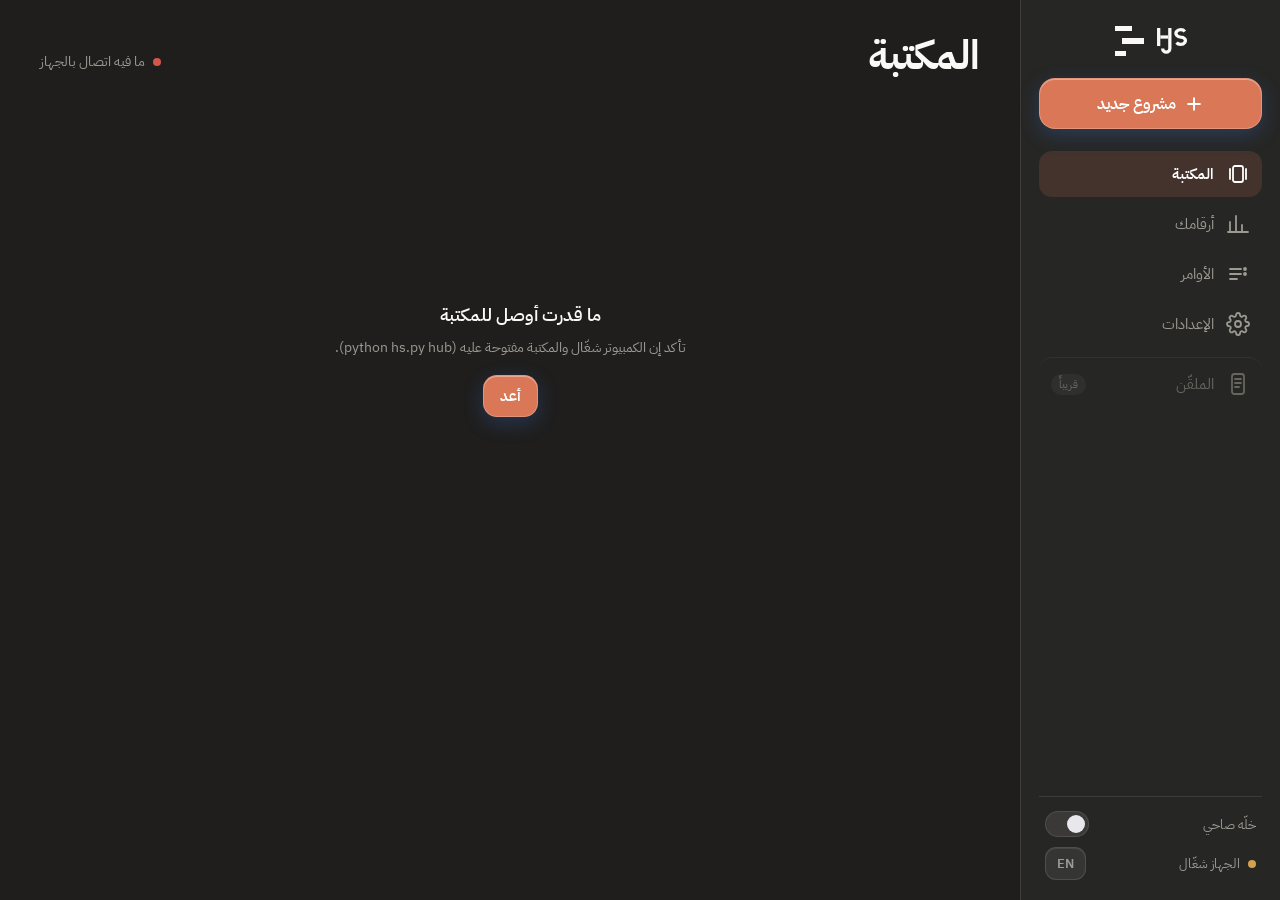
==== commit 6049990c: "4.50-4.56: assistant chat replaces notes, live caption-review progress, plan board and build panel w" ====
--- a/hub.html
+++ b/hub.html
@@ -105,6 +105,7 @@
 .list .it svg{flex:none;color:var(--y)}
 .list .it b{font-weight:600}
 .list .it span{margin-inline-start:auto;color:var(--mut);font-size:14px;text-align:left}
+.two:has(> :nth-child(3)){grid-template-columns:1fr 1fr 1fr}
 .two{display:grid;grid-template-columns:1fr 1fr;gap:10px;margin:12px 0}
 .note{color:var(--mut);font-size:13px;line-height:1.8;margin:12px 4px}
 .qr{background:#fff;border-radius:16px;padding:10px;width:150px;margin:10px 0}
@@ -152,7 +153,12 @@
 .st-tip{display:flex;gap:10px;align-items:flex-start;padding:10px 0;border-top:1px solid var(--bd);line-height:1.8} .st-tip:first-of-type{border-top:0} .st-tip b{min-width:46px;color:var(--ok);direction:ltr;text-align:center}
 .st-tip.dn b{color:var(--warn)} .pr-row{display:grid;grid-template-columns:minmax(0,1fr) 110px 90px;gap:8px;align-items:center;padding:7px 0;border-top:1px solid var(--bd)} .pr-row input{width:100%;padding:8px 10px}
 .stsrc{margin-bottom:12px;border-color:rgba(242,179,61,.35)!important}
-.pill{font-size:12px;font-weight:600;padding:3px 10px;border-radius:999px}.pill.off{background:rgba(242,179,61,.14);color:var(--warn);border:1px solid rgba(242,179,61,.35)}
+.pill{font-size:12px;font-weight:600;padding:3px 10px;border-radius:999px}.pill.on{background:rgba(127,183,126,.14);color:#8fc18e;border:1px solid rgba(127,183,126,.35)}
+.cnr{display:flex;align-items:center;gap:10px;padding:10px 0;border-top:1px solid var(--bd)}.cnt{flex:1;min-width:0}.cnt b{display:block;font-size:14px}.cnt span{display:block;font-size:12px;opacity:.75;line-height:1.6;overflow-wrap:anywhere}
+.cnl{flex:none;width:34px;height:34px;border-radius:10px;display:grid;place-items:center;background:rgba(255,255,255,.07);font-size:10.5px;font-weight:700}.cnl.hg{background:#e9f45a;color:#111;font-size:15px}.cnl.mc{letter-spacing:.3px}
+.cnd{border-top:1px solid var(--bd);padding:10px 0 2px}.cnd summary{display:flex;align-items:center;gap:10px;cursor:pointer;list-style:none}.cnd summary::-webkit-details-marker{display:none}.cnd summary b{font-size:14px}
+.cnd .cnr .cnt{padding-inline-start:4px}.cnf{display:flex;flex-wrap:wrap;gap:6px;margin:8px 0 6px}.cnf input{flex:1 1 140px;min-width:0}
+.clst{display:flex;align-items:center;gap:10px;padding:9px 0;border-top:1px solid var(--bd)}.clst i{flex:none;width:24px;height:24px;border-radius:50%;display:grid;place-items:center;font-style:normal;font-size:12px;font-weight:700;background:var(--s2,rgba(255,255,255,.06));color:var(--mut,#999)}.clst.ok i{background:rgba(127,183,126,.18);color:#8fc18e}.clst div{flex:1;min-width:0}.clst b{display:block;font-size:14px}.clst span{display:block;font-size:12px;opacity:.75;line-height:1.6;overflow-wrap:anywhere}.pill.off{background:rgba(242,179,61,.14);color:var(--warn);border:1px solid rgba(242,179,61,.35)}
 .stnums{display:grid;grid-template-columns:repeat(3,1fr);gap:8px}.stnums div{background:rgba(255,255,255,.04);border-radius:12px;padding:10px 12px;display:flex;flex-direction:column;gap:2px}
 .stnums b{font-size:20px;direction:ltr;text-align:start}.stnums span{font-size:12px;color:var(--mut)}
 .pr-row input,.pr-row select{background:rgba(0,0,0,.25);border:1px solid var(--bd);border-radius:10px;color:var(--tx);padding:8px 10px;outline:none}
@@ -257,6 +263,46 @@
 .ld .line{width:190px;height:3px;background:var(--s2);border-radius:2px;overflow:hidden;margin:20px auto 0}
 .ld .line i{display:block;width:35%;height:100%;background:var(--y);border-radius:2px;animation:ind 1.5s ease-in-out infinite}
 .ld .slow{color:var(--mut);font-size:12.5px;margin-top:14px;display:flex;gap:10px;align-items:center;justify-content:center;flex-wrap:wrap}
+.spkf{display:inline-flex;gap:6px;align-items:center;font-size:12.5px;color:var(--mut);margin-inline-start:auto}.spkf input{background:var(--s1);color:var(--tx);border:1px solid var(--bd);border-radius:10px;padding:6px 10px;font:inherit;width:170px;outline:none}.spkf input:focus{border-color:var(--y)}
+/* 4.46: نافذة الموقع (بدل نافذة المتصفح) */
+#qdlg{position:fixed;inset:0;z-index:95;display:grid;place-items:center;background:rgba(10,10,12,.55);opacity:0;transition:opacity .15s;padding:16px}#qdlg.on{opacity:1}
+#qdlg .in{width:min(400px,100%);background:var(--s1);border:1px solid var(--bd);border-radius:16px;padding:18px}
+#qdlg h3{margin:0 0 12px;font-size:17px}#qdlg input{width:100%;box-sizing:border-box;padding:11px 12px;border-radius:12px;border:1px solid var(--bd);background:var(--bg);color:var(--tx);font-size:15px;outline:none}#qdlg input:focus{border-color:var(--y)}
+#qdlg p{margin:0 0 4px;line-height:1.7}#qdlg .acts{display:flex;gap:8px;margin-top:14px}#qdlg .acts .btn{flex:1}
+/* 4.44: مجلدات، ونافذة الحلقة الجاهزة */
+.folds{display:flex;gap:6px;flex-wrap:wrap;margin:10px 0 12px}.folds .chip{display:inline-flex;gap:6px;align-items:center;padding:6px 12px;font-size:13px}.folds .chip small{color:var(--mut);font-size:11px}.folds .chip.add{border-style:dashed}.folds .chip.ghost{background:none}
+#fmenu{position:fixed;z-index:80;min-width:190px;background:var(--s1);border:1px solid var(--bd);border-radius:12px;padding:5px;display:grid;gap:2px}
+#fmenu button{display:flex;gap:8px;align-items:center;padding:8px 10px;border-radius:8px;font-size:13.5px;text-align:start}#fmenu button:hover,#fmenu button.on{background:var(--s2)}
+#eppop{position:fixed;inset-inline-end:18px;bottom:18px;z-index:75;max-width:400px;width:calc(100% - 36px);opacity:0;transform:translateY(12px);transition:opacity .2s,transform .2s}#eppop.on{opacity:1;transform:none}
+#eppop .in{display:flex;gap:12px;background:var(--s1);border:1px solid var(--y);border-radius:16px;padding:12px}#eppop img{width:64px;height:64px;object-fit:cover;border-radius:10px;flex:none}
+#eppop b{display:block;font-size:15px}#eppop p{margin:2px 0;font-size:13.5px;line-height:1.6}#eppop small{color:var(--mut);font-size:12.5px}#eppop .acts{display:flex;gap:6px;margin-top:8px}
+/* 4.43: الألوان بنافذة المقطع الجديد، وشاشة التجهيز */
+.cgrid{display:grid;grid-template-columns:repeat(4,1fr);gap:8px}
+.ctile{display:flex;flex-direction:column;gap:5px;text-align:center;font-size:12.5px;color:var(--mut);min-width:0}
+.ctile i{display:block;aspect-ratio:9/13;border-radius:10px;overflow:hidden;background:var(--s1);border:1.5px solid var(--bd)}
+.ctile i img{width:100%;height:100%;object-fit:cover;display:block}
+.ctile.on i{border-color:var(--y)}.ctile.on{color:var(--tx);font-weight:600}
+.ctile span{white-space:nowrap;overflow:hidden;text-overflow:ellipsis}
+.seg2{display:inline-grid;grid-auto-flow:column;gap:4px;background:var(--s1);border:1px solid var(--bd);border-radius:12px;padding:3px;margin-bottom:10px}
+.seg2 button{padding:6px 14px;border-radius:9px;color:var(--mut);font-size:13.5px}.seg2 button.on{background:rgba(217,119,87,.22);color:var(--tx);font-weight:600}
+.lutrow{display:flex;gap:8px;flex-wrap:wrap;margin-top:10px;align-items:center}
+.lutrow label.chip{cursor:pointer;border-style:dashed}
+#prepv{position:fixed;inset:0;z-index:65;background:var(--bg);display:flex;align-items:center;justify-content:center;padding:24px 16px;overflow:auto}
+#prepv .in{display:flex;gap:30px;align-items:center;max-width:600px;width:100%}
+#prepv .ph{width:168px;flex:none;aspect-ratio:9/16;border-radius:18px;overflow:hidden;border:1px solid var(--bd);background:var(--s1)}
+#prepv .ph img{width:100%;height:100%;object-fit:cover;display:block}
+#prepv .bd{flex:1;min-width:0}
+#prepv h2{margin:0 0 4px;font-size:24px}#prepv .sub{color:var(--mut);font-size:13.5px;margin:0 0 18px;line-height:1.7}
+#prepv ol{list-style:none;margin:0;padding:0;display:grid;gap:11px}
+#prepv li{display:flex;gap:10px;align-items:center;color:var(--mut);font-size:14.5px}
+#prepv li u{width:20px;height:20px;border-radius:50%;border:1.5px solid var(--bd);flex:none;display:grid;place-items:center;text-decoration:none}
+#prepv li.done{color:var(--tx)}#prepv li.done u{background:var(--y);border-color:var(--y);color:#1f1e1d}
+#prepv li.now{color:var(--tx);font-weight:600}#prepv li.now u{border-color:var(--y)}#prepv li.now u:after{content:"";width:8px;height:8px;border-radius:50%;background:var(--y)}
+#prepv li small{color:var(--mut);font-weight:400;margin-inline-start:auto;font-size:12.5px}
+#prepv .bar{height:4px;background:var(--s1);border-radius:4px;margin-top:20px;overflow:hidden}#prepv .bar i{display:block;height:100%;background:var(--y);width:0;transition:width .5s}
+#prepv .acts{display:flex;gap:8px;margin-top:18px;flex-wrap:wrap}
+#prepv .err{color:var(--bad);font-size:13.5px;margin-top:14px;line-height:1.7}
+@media(max-width:560px){#prepv .in{flex-direction:column;gap:18px;align-items:stretch}#prepv .ph{width:116px;align-self:center}}
 #ov{position:fixed;inset:0;z-index:70;background:rgba(6,8,13,.78);backdrop-filter:blur(12px);-webkit-backdrop-filter:blur(12px);display:none;place-items:center}
 #ov.on{display:grid}
 #ov .ld{min-height:0}
@@ -332,7 +378,9 @@
   .sheet{align-items:center}
   .sheet .in{border-radius:26px;width:min(620px,94vw);padding:22px 26px 24px}
   .sheet .grab{display:none}
-  .opts3{display:grid;grid-template-columns:repeat(3,1fr);gap:10px}
+  .opts3{display:grid;grid-template-columns:repeat(3,1fr);gap:10px}.opts3.four{grid-template-columns:repeat(2,1fr)}.opts3.four .opt{min-height:118px}
+.idc{display:inline-flex;width:24px;height:13px;border-radius:4px;overflow:hidden;vertical-align:-2px;margin-inline-end:6px;border:1px solid rgba(255,255,255,.25)}.idc u{flex:1}#nIdName{width:100%;background:var(--s1);color:var(--tx);border:1px solid var(--bd);border-radius:12px;padding:10px 12px;font:inherit;outline:none;box-sizing:border-box}
+.idfs{display:flex;flex-wrap:wrap;gap:6px;margin-top:8px}.idfs span{font-size:12px;opacity:.8;border:1px solid rgba(255,255,255,.2);border-radius:99px;padding:3px 9px}
   .opts3 .opt{flex-direction:column;align-items:flex-start;margin:0;min-height:150px}
   #toast{bottom:30px}
   /* اختيار اللقطات بعمودين */
@@ -358,7 +406,7 @@
 *{scrollbar-width:thin;scrollbar-color:rgba(222,220,209,.24) transparent}
 ::-webkit-scrollbar{width:8px;height:8px}::-webkit-scrollbar-track{background:transparent}::-webkit-scrollbar-thumb{background:rgba(222,220,209,.24);border-radius:8px}::-webkit-scrollbar-button{display:none}
 /* 4.26: بودكاست beta */
-#hostName{background:var(--s1);color:var(--tx);border:1px solid var(--bd);border-radius:12px;padding:9px 12px;font:inherit;outline:none}#hostName::placeholder{color:var(--mut)}
+#hostName,#nSpk{background:var(--s1);color:var(--tx);border:1px solid var(--bd);border-radius:12px;padding:9px 12px;font:inherit;outline:none}#hostName::placeholder,#nSpk::placeholder{color:var(--mut)}#nSpk:focus{border-color:var(--y)}
 .beta{display:inline-block;font-size:10.5px;font-weight:700;letter-spacing:.3px;padding:1px 7px;border-radius:999px;background:rgba(217,119,87,.16);color:var(--y);border:1px solid rgba(217,119,87,.4);vertical-align:middle;margin-inline-start:6px;direction:ltr}
 .qhint{display:flex;gap:10px;align-items:center;font-size:12.5px;color:var(--mut);margin:6px 0 2px;line-height:1.7}
 .qic{width:44px;height:30px;flex:none;color:var(--y)}.qic.hst{width:22px;height:22px}
@@ -381,9 +429,10 @@
 <div class="sheet" id="sheet"><div class="in" id="sheetIn"></div></div>
 <div id="toast"></div>
 <script src="/hub/qr.js"></script>
+<script src="/hub/i18n.js"></script>
 <script>
 const $=s=>document.querySelector(s), $$=s=>[...document.querySelectorAll(s)];
-let LANG='ar'; try{ LANG=localStorage.getItem('hsLang')||'ar'; }catch(e){}
+let LANG='ar'; try{ LANG=localStorage.getItem('hsLang')||'ar'; }catch(e){} if(typeof langCookie==='function') langCookie();
 const TX={
  lib:['المكتبة','Library'], stats:['أرقامك','Your numbers'], tele:['الملقّن','Teleprompter'], soon:['قريباً','Soon'], soonSub:['الملقّن جاي بالتحديث الجاي','Coming in a future update'],
  tokT:['هذا يستهلك من حدّك في Claude','This uses your Claude limit'], tokYes:['كمّل','Continue'], tokNo:['لا، خلّه','Cancel'], tokSkip:['لا تسألني مرة ثانية عن هذا','Don\'t ask again for this'], tokBadge:['يستهلك','Uses limit'],
@@ -399,7 +448,7 @@
  stIns:['وش يضرب عندك','What works for you'], stNeed:['دخّل أرقام {0} مقاطع زيادة عشان أقدر أقول لك وش يضرب عندك. الحين عندي {1}.','Add numbers for {0} more clips. I have {1}.'], stNoTip:['للحين ما فيه فرق واضح بين مقاطعك. كل ما زادت الأرقام صار أدق.','No clear pattern yet.'], stTop:['أقوى مقاطعك','Your top clips'],
  stLearn:['ترشيح اللقطات صار يميل لهذا تلقائياً.','Clip suggestions now lean toward this.'], stImp:['استورد من ملف CSV','Import CSV'], stImpSub:['تيك توك: TikTok Studio ← Analytics ← Export. انستقرام وغيره: Metricool ← تصدير CSV. الأداة تربط كل صف بمقطعه من النص.','Export analytics as CSV and drop it here.'],
  stPick:['اختر ملف CSV','Choose CSV'], stMatched:['ربطت {0} صف بمقاطعها','Matched {0} rows'], stUnm:['ما عرفت مقطعها ({0})','Not matched ({0})'], stLink:['اربط','Link'], stMan:['دخّلها بيدك','Enter by hand'], stManSub:['اكتب المشاهدات وتنحفظ لحالها.','Type views, they save automatically.'], stViews:['مشاهدات','views'], stLikes:['إعجاب','likes'], stPickP:['أي مقطع؟','Which clip?'], stSaved:['انحفظت','Saved'],
- teleSub:['اكتب سكربتك واقراه وأنت تصوّر','Read your script while recording'], search:['دوّر بمقاطعك','Search your clips'], resume:['وقفت عند {0}','You stopped at {0}'], liveNow:['Claude يشتغل على «{0}»','Claude is working on “{0}”'], cmds:['الأوامر','Commands'], dev:['جهازك','Computer'],
+ teleSub:['اكتب سكربتك واقراه وأنت تصوّر','Read your script while recording'], search:['دوّر بمقاطعك','Search your clips'], resume:['وقفت عند {0}','You stopped at {0}'], liveNow:['Claude يشتغل على «{0}»','Claude is working on “{0}”'], cmds:['الأوامر','Commands'], dev:['الإعدادات','Settings'],
  all:['الكل','All'], wait:['ينتظرك','Waiting'], work:['شغّال','In progress'], ready:['جاهز','Ready'],
  awakeOn:['الجهاز صاحي','Computer is awake'], on:['الجهاز شغّال','Computer is on'], charging:['وعلى الشاحن','and charging'], onBat:['على البطارية','on battery'],
  open:['افتح الاستوديو','Open studio'], watch:['شاهد النهائي','Watch final'], dup:['تايم لاين جديد منه','New timeline from it'], rename:['غيّر الاسم','Rename'], trash:['احذف المقطع','Delete'], trashQ:['تحذف «{0}»؟ ينتقل لمجلد .trash بمجلد مشاريعك، وترجّعه من هناك لو غيّرت رأيك.','Delete «{0}»? It moves to the .trash folder in your projects folder; you can bring it back from there.'], trashDone:['انحذف','Deleted'], renameQ:['الاسم الجديد','New name'],
@@ -415,7 +464,8 @@
  noSecure:['عشان المايك يشتغل من الجوال شغّل بالكمبيوتر:','For the mic on your phone run:'],
  newP:['مشروع جديد','New project'], newTitle:['مشروع جديد','New project'], srcLink:['رابط','Link'], srcFile:['ملف من جهازك','File'], linkPh:['الصق رابط تيك توك، يوتيوب، انستقرام…','Paste a TikTok, YouTube, Instagram… link'], paste:['الصق','Paste'],
  dropB:['اختر فيديو أو اسحبه هنا','Choose or drop a video'], dropS:['MP4 أو MOV','MP4 or MOV'], whatDo:['وش أسوي فيه؟','What should I do?'],
- mAuto:['Claude يمنتجه','Claude edits it'], mAutoS:['مونتاج كامل بأسلوبك، ويسألك قبل','Full edit in your style'],
+ mAuto:['Claude يمنتجه','Claude edits it'], mAutoS:['مونتاج كامل بأسلوبك، ويسألك قبل','Full edit in your style'], mMotion:['موشن جرافيك','Motion graphics'], mMotionS:['Claude يمنتجه والموشن أساسي: أرقام وكلمات وأيقونات تتحرك مع كلامك','Claude edits it with motion at the core'],
+ idQ:['الهوية','Identity'], idNone:['بدون','None'], idNew:['+ هوية جديدة','+ New identity'], idDraft:['مسودة','draft'], idName:['اسم الهوية (اسمك أو البراند)','Identity name (you or the brand)'], idTextPh:['اكتب لـ Claude كيف تبي هويتك: الألوان (مثلاً #E8202A)، الخط، الإحساس، وكلمة الدعوة','Tell Claude how you want your identity: colors (e.g. #E8202A), font, feel and call to action word'], idFiles:['ارفع ملف الهوية (شعار، دليل PDF، صور، خطوط، MD)','Upload brand files (logo, PDF guide, images, fonts, MD)'], idHintN:['Claude يصمم ملف هويتك (identity.md) مرة وحدة، وبعدها ينطبق لحاله على المونتاج العادي والموشن والبودكاست.','Claude writes your identity file (identity.md) once, then it applies to regular edits, motion and podcasts automatically.'], idHintS:['نفس الألوان والخطوط والدعوة بكل مقاطعك. تعدّلها بأي وقت: قل لـ Claude «عدّل هويتي».','Same colors, fonts and call to action in every clip. Edit any time by telling Claude.'], idNeed:['اكتب وصف الهوية أو ارفع ملف','Describe the identity or upload a file'],
  mMan:['أمنتجه بنفسي','I edit it myself'], mManS:['يقص السكتات ويكتب الكابشن، وتكمّل بيدك بالاستوديو','Silence cut + captions, then you edit'],
  mClips:['بودكاست','Podcast'], mClipsS:['من رابط يوتيوب أو فيديو طويل: يجيب لك النصوص أول وتختار، وينزّل بس اللي تختاره','From a YouTube link or long video: scripts first, you pick, and only your picks get downloaded'],
  podN:['كم ريل تبي؟','How many reels?'], podNHint:['يجيب لك ضعفها نصوص تختار منها (10 ← 20 نص)، وتقدر تقول «هات غيرها».','You get twice as many scripts to choose from (10 → 20), and you can ask for others.'],
@@ -433,12 +483,27 @@
  st_running:['يشتغل','running'], st_done:['خلص','done'], st_err:['وقف بخطأ','failed'], st_reverted:['انرجع','reverted'],
  reverted:['رجّعته. افتح المقطع تشوفه.','Reverted.'], revertQ:['أرجّع المقطع لقبل هذا الطلب؟','Revert the clip to before this request?'], done:['تم','Done'], failed:['ما زبط','Failed'], restarting:['يعيد التشغيل…','Restarting…'],
  inProg:['شغّال الحين','In progress'], eps:['بودكاست','Podcasts'], epsSub:['اختر منها لقطاتك','Pick your clips'], clipsN:['{0} مرشّح · {1} مقطع','{0} picks · {1} clips'],
+ qdOk:['تم','OK'], qdNo:['إلغاء','Cancel'], foldCreate:['أنشئ المجلد','Create folder'],
+ studyQ:['Claude يدرس الحلقة كاملة ويرشّح','Claude studies the whole episode'], studyHint:['يقرأ الحلقة من أولها لآخرها ويرشّح أقوى اللقطات بأسبابها (فكرة كاملة تبدأ بهوك). يستهلك من حدّك، والحلقة تطلع لك أول ما يخلص.','Reads the whole episode and recommends the strongest clips with reasons. Uses your limit; the episode pops up when done.'],
+ spkQ:['اسم المتكلم','Speaker name'], spkPh:['مثال: ياسر الحزيمي (اختياري)','e.g. the guest name (optional)'], spkHint:['يطلع بصندوق الاسم بمقاطع هالحلقة بس. لو تركته فاضي نطلّعه من عنوان الحلقة.','Shown in the name box for this episode only. Empty = taken from the title.'],
+ spkDone:['انحفظ الاسم لهالحلقة','Saved for this episode'], spkDoneN:['انحفظ الاسم وتبدّل بـ {0} مقطع جاهز','Saved and updated {0} ready clips'],
+ foldAll:['كل المقاطع','All clips'], foldNew:['مجلد جديد','New folder'], foldName:['اسم المجلد','Folder name'], foldRen:['تسمية','Rename'], foldDel:['حذف المجلد','Delete folder'], foldDelQ:['تحذف المجلد؟ المقاطع ما تنحذف، بس تطلع منه.','Delete this folder? Clips stay, they just leave it.'],
+ foldMove:['مجلد','Folder'], foldOut:['طلّعه من المجلد','Remove from folder'], foldMoved:['انتقل للمجلد','Moved to folder'], foldOutDone:['طلع من المجلد','Removed from folder'], foldEmpty:['المجلد فاضي. انقل له مقاطع من زر «مجلد» على أي مقطع.','Empty folder. Move clips here from the Folder button on any clip.'],
+ epReadyT:['حلقتك جاهزة','Your episode is ready'], epReadyN:['{0} لقطة مرشّحة، اختر اللي تبيها','{0} suggested clips, pick yours'], epReadyMade:['{0} مقطع جاهز','{0} clips ready'], epPick:['اختر لقطاتك','Pick clips'], epOpenMade:['افتح المقاطع','Open clips'], later:['بعدين','Later'],
+ colT:['الألوان','Colors'], colShot:['التصوير','Footage'], colStd:['عادي','Standard'], colLog:['مسطح (Log)','Flat (Log)'],
+ colHint:['لو صوّرت بـ D-Log أو S-Log أو C-Log اختر «مسطح» أو أضف ملف LUT حق كاميرتك. تقدر تغيّر الألوان بعدين من الاستوديو.','Shot in D-Log, S-Log or C-Log? Pick Flat, or add your camera LUT. You can change colors later in the studio.'],
+ colLut:['ملف LUT','LUT file'], colLutAdd:['أضف ملف LUT…','Add LUT file…'], colLutNone:['بدون LUT','No LUT'], colLutBad:['هذا مو ملف LUT ثلاثي الأبعاد (.cube)','Not a 3D LUT (.cube) file'], colLutSaved:['انحفظ «{0}» بمكتبة ألوانك','Saved “{0}” to your color library'],
+ colNoTh:['ما قدرت أعرض لقطة من المقطع بالمتصفح، الألوان تنطبق عادي','Could not preview a frame in the browser; colors still apply'],
+ cr_none:['بدون','None'], cr_natural:['طبيعي','Natural'], cr_studio:['استوديو','Studio'], cr_skin:['بشرة','Skin'], cr_warm:['دافي','Warm'], cr_cool:['بارد','Cool'], cr_cine:['سينمائي','Cinematic'], cr_film:['فيلم','Film'], cr_pop:['حيوي','Vivid'], cr_muted:['هادي','Muted'], cr_bw:['أبيض وأسود','B&W'],
+ startPrep:['ابدأ التجهيز','Start preparing'], pvT:['نجهّز مقطعك','Preparing your clip'], pvSub:['يقص السكتات ويفرّغ الكلام ويطبّق ألوانك، وبعدها يفتح لك الاستوديو.','Cutting silences, transcribing and applying your colors, then the studio opens.'],
+ pv_up:['رفع المقطع','Uploading'], pv_cut:['قص السكتات','Cutting silences'], pv_transcribe:['تفريغ الكلام','Transcribing'], pv_captions:['الكابشن','Captions'], pv_zoom:['تركيب المقطع','Assembling the clip'], pv_frames:['الألوان والفريمات','Colors and frames'], pv_open:['فتح الاستوديو','Opening the studio'],
+ pvBg:['كمّل بالخلفية','Keep going in background'], pvLong:['المقطع طويل، فصار حلقة تختار منها لقطات بالمكتبة','Long video: it became an episode to pick clips from in the library'], pvErr:['وقف التجهيز','Preparation stopped'], pvBack:['ارجع للمكتبة','Back to library'], pvLeft:['باقي {0} د تقريباً','about {0} min left'],
  g_grab:['يسحب الفيديو','Downloading'], g_transcribe:['يفرّغ الكلام','Transcribing'], g_suggest:['يرشّح اللقطات','Finding clips'], g_build:['يقص اللقطات','Cutting clips'], g_prep:['يتجهّز للمونتاج','Preparing'], g_claude:['Claude شغّال','Claude working'], g_error:['وقف','Stopped'],
  leftMin:['باقي تقريباً {0} د','~{0} min left'], resumeCl:['كمّل مع Claude','Continue with Claude'], resumeOk:['Claude رجع يكمّل من حيث وقف','Claude is continuing where it stopped'], stoppedT:['Claude وقف هنا','Claude stopped here'], stoppedSub:['آخر خطوة من {0} · {1}. لو خلص حدّك انتظر لين يرجع، أو كمّل بنفسك من «افتح».','Last of {0} steps · {1}. If your limit ran out, wait for it, or finish it yourself with Open.'], retry:['أعد','Retry'], clMiss:['ما لقيت Claude Code على جهازك','Claude Code not found on this PC'], clMissSub:['افتح Claude Code مرة وحدة وأنا ألقاه لحالي، وبعدها المونتاج يشتغل من هنا. أو كمّل يدوي.','Open Claude Code once and I will find it. Or edit manually.'], cpuT:['الجهاز وقت الشغل','PC while working'], cpu_light:['خفيف على الجهاز','Light on PC'], cpu_full:['أقصى سرعة','Max speed'], cpuSet:['تمام، يطبّق على الشغل الجاي','Applies to new work'],
  cpuLightSub:['التفريغ والتصدير يشتغلون بأولوية أقل من برامجك ويخلّون لك جزء من المعالج، فتقدر تستخدم جهازك عادي. أبطأ شوي.','Processing runs below your apps so the PC stays smooth. A bit slower.'],
  cpuFullSub:['ياخذ كل قوة الجهاز. أسرع، بس الجهاز يثقل وقت التفريغ والتصدير.','Uses the whole PC. Faster, but heavy while working.'],
  wCpu:['التفريغ يشتغل على المعالج، وهذا أكثر شي يثقل الجهاز. عندك كرت شاشة NVIDIA؟ قل لـClaude «خلّ التفريغ على كرت الشاشة» ويستأذنك قبل ما يثبّت.','Transcription runs on the CPU. With an NVIDIA GPU, ask Claude to switch it to the GPU.'],
- wGpu:['التفريغ يشتغل على كرت الشاشة.','Transcription runs on the GPU.'], clFind:['دوّر مرة ثانية','Look again'], clErrSub:['جهّزت مقاطعك تمنتجها بنفسك لين يرجع.','Your clips are ready to edit by hand meanwhile.'], clTest:['جرّب Claude الحين','Test Claude now'], clHide:['تمام','OK'], clChecking:['أتأكد من Claude…','Checking Claude…'], clFound:['لقيته، Claude جاهز.','Found it. Claude is ready.'], prepAgain:['أعد التجهيز','Prepare again'],
+ wGpu:['التفريغ يشتغل على كرت الشاشة.','Transcription runs on the GPU.'], cnT:['الاتصالات','Connections'], cnSub:['وين يولّد Claude الصور والفيديو، وأي أداة ثانية يستخدمها. كلها من حساباتك.','Where Claude makes images and video, and any other tool it uses. All from your own accounts.'], cnRe:['حدّث','Refresh'], cnChat:['صور من حسابك. Claude يفتحه بمتصفحك وأنت مسجّل دخول (يحتاج Claude in Chrome).','Images from your account, opened in your browser while you are signed in (needs Claude in Chrome).'], cnGem:['صور وفيديو من حسابك، بنفس الطريقة من متصفحك.','Images and video from your account, the same way through your browser.'], cnHig:['صور وفيديو من رصيدك. يتربط مع Claude Code، وأول مرة يطلب تسجيل دخولك.','Images and video from your credits. Connects to Claude Code and asks you to sign in the first time.'], cnBrowser:['من متصفحك','In your browser'], cnOpen:['افتحه','Open'], cnAuth:['يبي تسجيل دخول','Needs sign-in'], cnOff:['مو مربوط','Not connected'], cnConnect:['اربطه','Connect'], cnMcpT:['MCP خاص','Your own MCP'], cnMcpSub:['أي أداة لها رابط MCP تضيفها لـ Claude Code، ويقدر يستخدمها بمونتاجك. أول استخدام يطلب تسجيل دخولك فيها.','Add any tool with an MCP link to Claude Code so it can use it in your edits. It asks you to sign in on first use.'], cnApiT:['API خاص','Your own API'], cnApiSub:['للصور من API متوافق مع OpenAI (‎/images/generations‎). المفتاح ينحفظ على جهازك بس، وClaude ما يشوفه. يظهر بالخطة كـ«API خاص».','For images from an OpenAI-compatible API (/images/generations). The key stays on this computer and Claude never sees it. It shows in the plan as My API.'], cnApiName:['الاسم','Name'], cnApiKey:['المفتاح','Key'], cnAdd:['أضف','Add'], cnRm:['شيل','Remove'], cnRmQ:['أشيل «{0}»؟','Remove {0}?'], cnSaved:['تم','Done'], beta:['تجريبي','Beta'], clConnT:['ربط Claude','Connect Claude'], clConnSub:['المساعد والمونتاج بـClaude يشتغلون من Claude Code على جهازك وبحسابك. ثلاث خطوات وتخلص.','The assistant and Claude editing run through Claude Code on your computer with your account. Three steps.'], clS1:['ثبّت Claude Code','Install Claude Code'], clS1s:['من موقعه الرسمي claude.ai، بنافذة تشوفها.','From the official claude.ai site, in a window you can see.'], clS2:['سجّل دخولك','Sign in'], clS2s:['بحساب Claude حقك (Pro أو Max). يفتح المتصفح وتكمل فيه بنفسك.','With your Claude account (Pro or Max). Your browser opens and you finish there.'], clS2ok:['مسجّل دخول','Signed in'], clS3:['جرّبه','Try it'], clS3s:['يرسل كلمة وحدة لـClaude ويتأكد إنه يرد.','Sends Claude one word and checks it replies.'], clSt_on:['متصل','Connected'], clSt_out:['مو مسجّل دخول','Signed out'], clSt_none:['مو مثبّت','Not installed'], clSt_unk:['مثبّت','Installed'], clInstall:['ثبّت','Install'], clLogin:['سجّل دخولك','Sign in'], clConnGo:['اربط Claude','Connect Claude'], clInstQ:['أثبّت Claude Code؟','Install Claude Code?'], clInstQs:['بفتح نافذة PowerShell تشغّل المثبّت الرسمي من claude.ai. تقدر تقفلها لو غيّرت رأيك.','A PowerShell window opens and runs the official installer from claude.ai. Close it if you change your mind.'], clInstOpened:['فتحت نافذة التثبيت. لما يخلص تتحدّث الخطوة لحالها','Opened the installer. This step updates by itself when done'], clLoginOpened:['فتحت نافذة تسجيل الدخول. كمّل بالمتصفح بحسابك','Opened the sign-in window. Finish in your browser'], clConnected:['Claude صار متصل','Claude is connected'], clFind:['دوّر مرة ثانية','Look again'], clErrSub:['جهّزت مقاطعك تمنتجها بنفسك لين يرجع.','Your clips are ready to edit by hand meanwhile.'], clTest:['جرّب Claude الحين','Test Claude now'], clHide:['تمام','OK'], clChecking:['أتأكد من Claude…','Checking Claude…'], clFound:['لقيته، Claude جاهز.','Found it. Claude is ready.'], prepAgain:['أعد التجهيز','Prepare again'],
  picks:['المرشّحات','Picks'], script:['النص','Transcript'], hitP:['احتمال يضرب','Hit chance'], preview:['شغّل','Play'], made:['انعمل','Made'], openIt:['افتحه','Open'],
  selN:['اخترت {0}','{0} selected'], editClaude:['Claude يمنتج','Claude edits'], editMe:['أنا أمنتج','I edit'], makeIt:['سوّ المقاطع','Make clips'],
  rankClaude:['خلّ Claude يقيّمها','Ask Claude to rank'], ranking:['Claude يقيّمها الحين','Claude is ranking'], reSuggest:['رشّح من جديد','Suggest again'],
@@ -460,7 +525,7 @@
 const SV=(d,w=24,sw=1.8)=>'<svg width="'+w+'" height="'+w+'" viewBox="0 0 24 24" fill="none" stroke="currentColor" stroke-width="'+sw+'" stroke-linecap="round" stroke-linejoin="round">'+d+'</svg>';
 const IC={
  lib:SV('<rect x="7" y="4" width="10" height="16" rx="2"/><path d="M4 7v10M20 7v10"/>'), cmds:SV('<path d="M4 7h11M4 12h11M4 17h7"/><circle cx="19" cy="7" r="1" fill="currentColor"/><circle cx="19" cy="12" r="1" fill="currentColor"/>'),
- dev:SV('<rect x="4" y="5" width="16" height="11" rx="2"/><path d="M2 19h20"/>'), stats:SV('<path d="M4 20V10M10 20V4M16 20v-7M22 20H2"/>'), tele:SV('<rect x="6" y="2" width="12" height="20" rx="2.5"/><path d="M9 7h6M9 11h6M9 15h4"/>'), spark:SV('<path d="M12 3l2 6 6 2-6 2-2 6-2-6-6-2 6-2z"/>',20), up:SV('<path d="M12 15V4M7 9l5-5 5 5M5 20h14"/>',20),
+ dev:SV('<circle cx="12" cy="12" r="3"/><path d="M19.4 15a1.65 1.65 0 0 0 .33 1.82l.06.06a2 2 0 1 1-2.83 2.83l-.06-.06a1.65 1.65 0 0 0-1.82-.33 1.65 1.65 0 0 0-1 1.51V21a2 2 0 1 1-4 0v-.09A1.65 1.65 0 0 0 9 19.4a1.65 1.65 0 0 0-1.82.33l-.06.06a2 2 0 1 1-2.83-2.83l.06-.06a1.65 1.65 0 0 0 .33-1.82 1.65 1.65 0 0 0-1.51-1H3a2 2 0 1 1 0-4h.09A1.65 1.65 0 0 0 4.6 9a1.65 1.65 0 0 0-.33-1.82l-.06-.06a2 2 0 1 1 2.83-2.83l.06.06a1.65 1.65 0 0 0 1.82.33H9a1.65 1.65 0 0 0 1-1.51V3a2 2 0 1 1 4 0v.09a1.65 1.65 0 0 0 1 1.51 1.65 1.65 0 0 0 1.82-.33l.06-.06a2 2 0 1 1 2.83 2.83l-.06.06a1.65 1.65 0 0 0-.33 1.82V9a1.65 1.65 0 0 0 1.51 1H21a2 2 0 1 1 0 4h-.09a1.65 1.65 0 0 0-1.51 1z"/>'), stats:SV('<path d="M4 20V10M10 20V4M16 20v-7M22 20H2"/>'), tele:SV('<rect x="6" y="2" width="12" height="20" rx="2.5"/><path d="M9 7h6M9 11h6M9 15h4"/>'), spark:SV('<path d="M12 3l2 6 6 2-6 2-2 6-2-6-6-2 6-2z"/>',20), up:SV('<path d="M12 15V4M7 9l5-5 5 5M5 20h14"/>',20),
  box:SV('<rect x="3" y="5" width="18" height="14" rx="2"/><path d="M3 9h18"/>',20), bell:SV('<path d="M6 16V11a6 6 0 0 1 12 0v5l2 2H4z"/><path d="M10 20a2 2 0 0 0 4 0"/>',20), globe:SV('<circle cx="12" cy="12" r="9"/><path d="M3 12h18M12 3c3 3 3 15 0 18M12 3c-3 3-3 15 0 18"/>',20),
  plus:SV('<path d="M12 5v14M5 12h14"/>',20,2.4), link:SV('<path d="M10 14a4 4 0 0 0 5.7 0l3-3a4 4 0 0 0-5.7-5.7l-1 1"/><path d="M14 10a4 4 0 0 0-5.7 0l-3 3a4 4 0 0 0 5.7 5.7l1-1"/>',20), file:SV('<path d="M6 3h8l4 4v14H6z"/><path d="M14 3v4h4"/>',20),
  wand:SV('<path d="M5 19L16 8M14 6l4 4M18.5 2.5v3M17 4h3M7 4v2M6 5h2"/>',26), hand:SV('<path d="M8 13V5.5a1.5 1.5 0 0 1 3 0V11M11 10V4.5a1.5 1.5 0 0 1 3 0V11M14 10.5V6a1.5 1.5 0 0 1 3 0v7c0 4-2.5 7-6 7-2.8 0-4.4-1.6-5.6-3.7L4 13.2a1.5 1.5 0 0 1 2.6-1.5L8 14"/>',26),
@@ -477,22 +542,22 @@
   return '<span class="dot'+(aw?'':' warn')+'"></span><span>'+t(aw?'awakeOn':'on')+(b.has?(b.ac?' '+t('charging'):' '+t('onBat')):'')+'</span>'+batHtml(b); }
 function lanes(L){ const C={img:'var(--img)',cap:'var(--cap)',vid:'var(--vid)',sfx:'var(--sfx)'}; return '<div class="lanes">'+['cap','img','vid','sfx'].map(k=>'<div class="lane">'+(L[k]||[]).slice(0,120).map(s=>[Math.max(0,Math.min(1,s[0])),Math.max(0,Math.min(1,s[1]))]).filter(s=>s[1]>s[0]).map(s=>'<i style="left:'+(s[0]*100)+'%;width:'+Math.max(0.6,(s[1]-s[0])*100)+'%;background:'+C[k]+'"></i>').join('')+'</div>').join('')+'</div>'; }
 const thumb=p=>p.thumb?'/hub/thumb/'+p.id+'?f='+encodeURIComponent(p.thumb)+'&v='+p.mt:'';
-function subHtml(p){ return '<div class="sub '+p.state+(p.stopped?' stop':'')+'"><span class="dot"></span><span>'+esc(p.sub)+(p.lastT&&(p.stopped||p.last)?' <small>· '+ago(p.lastT)+'</small>':'')+'</span></div>'; }
-function stageTxt(j){ const k='g_'+(j.stage||'grab'); let s=TX[k]?t(k):j.sub; if(j.stage==='grab'&&j.pct!=null) s+=' '+Math.round(j.pct)+'%'; else if(j.eta&&j.t0){ const left=Math.max(1,Math.round((j.t0+j.eta-Date.now()/1000)/60)); if(j.stage==='transcribe') s+=' · '+t('leftMin',left); } return s; }
+function subHtml(p){ return '<div class="sub '+p.state+(p.stopped?' stop':'')+'"><span class="dot"></span><span>'+esc(srvEn(p.sub))+(p.lastT&&(p.stopped||p.last)?' <small>· '+ago(p.lastT)+'</small>':'')+'</span></div>'; }
+function stageTxt(j){ const k='g_'+(j.stage||'grab'); let s=TX[k]?t(k):srvEn(j.sub); if(j.stage==='grab'&&j.pct!=null) s+=' '+Math.round(j.pct)+'%'; else if(j.eta&&j.t0){ const left=Math.max(1,Math.round((j.t0+j.eta-Date.now()/1000)/60)); if(j.stage==='transcribe') s+=' · '+t('leftMin',left); } return s; }
 function tokenGo(kind,size){ return new Promise(res=>{ if(DATA&&DATA.tokenAsk===false) return res(true); let skip=false; try{ skip=localStorage.getItem('hsTok_'+kind)==='1'; }catch(e){} if(skip) return res(true);
   const w=document.createElement('div'); w.id='tok'; w.innerHTML='<div class="in"><h3>'+t('tokT')+'</h3><p>'+t('tok_'+kind)+'</p><div class="box" style="margin:10px 0">'+t('tokSize_'+(size||'mid'))+'</div><label class="ck"><input type="checkbox" id="tkSkip"><span>'+t('tokSkip')+'</span></label><div class="acts"><button class="btn y" id="tkYes">'+t('tokYes')+'</button><button class="btn" id="tkNo">'+t('tokNo')+'</button></div></div>';
   document.body.appendChild(w); const done=v=>{ try{ if(v&&$('#tkSkip').checked) localStorage.setItem('hsTok_'+kind,'1'); }catch(e){} w.remove(); res(v); }; $('#tkYes').onclick=()=>done(true); $('#tkNo').onclick=()=>done(false); w.onclick=e=>{ if(e.target===w) done(false); }; }); }
 function clBanner(){ if(!DATA) return ''; let hid=0; try{ hid=+localStorage.getItem('hsClHide')||0; }catch(e){}
-  if(!DATA.claude) return '<div class="clb"><div><b>'+t('clMiss')+'</b><span>'+t('clMissSub')+'</span></div><button class="btn sm" id="bClFind">'+t('clFind')+'</button></div>';
-  const e=DATA.claudeErr; if(e&&e.at>hid) return '<div class="clb '+esc(e.why)+'"><div><b dir="auto">'+esc(e.msg)+'</b><span>'+t('clErrSub')+'</span></div><button class="btn sm" id="bClTest">'+t('clTest')+'</button><button class="btn sm" id="bClHide" data-at="'+e.at+'">'+t('clHide')+'</button></div>';
+  if(!DATA.claude) return '<div class="clb"><div><b>'+t('clMiss')+'</b><span>'+t('clMissSub')+'</span></div><button class="btn sm y" data-clgo="1">'+t('clConnGo')+'</button><button class="btn sm" id="bClFind">'+t('clFind')+'</button></div>';
+  const e=DATA.claudeErr; if(e&&e.at>hid) return '<div class="clb '+esc(e.why)+'"><div><b dir="auto">'+esc(srvEn(e.msg))+'</b><span>'+t('clErrSub')+'</span></div><button class="btn sm" id="bClTest">'+t('clTest')+'</button><button class="btn sm" id="bClHide" data-at="'+e.at+'">'+t('clHide')+'</button></div>';
   return ''; }
 function jobCard(j){ const ind=!(j.stage==='grab'&&j.pct!=null), w=j.stage==='grab'&&j.pct!=null?j.pct:0;
-  return '<div class="job" '+(j.kind==='proj'?'data-open':'data-ep')+'="'+(j.kind==='job'?'':j.id)+'"><b dir="auto">'+esc(j.title)+'</b><small>'+(j.stage==='error'?'<span style="color:var(--bad)">'+esc(j.err||t('failed'))+'</span>':esc(stageTxt(j)))+(j.note?'<span class="cn" dir="auto">'+esc(j.note)+'</span>':'')+'</small>'+(j.stage==='error'?'<div class="acts" style="margin-top:8px"><button class="btn sm" data-retry="'+j.id+'">'+t('retry')+'</button></div>':'<div class="prog'+(ind?' ind':'')+'"><i style="width:'+(ind?'':w+'%')+'"></i></div>')+'</div>'; }
+  return '<div class="job" '+(j.kind==='proj'?'data-open':'data-ep')+'="'+(j.kind==='job'?'':j.id)+'"><b dir="auto">'+esc(j.title)+'</b><small>'+(j.stage==='error'?'<span style="color:var(--bad)">'+esc(j.err||t('failed'))+'</span>':esc(stageTxt(j)))+(j.note?'<span class="cn" dir="auto">'+esc(srvEn(j.note))+'</span>':'')+'</small>'+(j.stage==='error'?'<div class="acts" style="margin-top:8px"><button class="btn sm" data-retry="'+j.id+'">'+t('retry')+'</button></div>':'<div class="prog'+(ind?' ind':'')+'"><i style="width:'+(ind?'':w+'%')+'"></i></div>')+'</div>'; }
 function epCard(e){ return '<div class="ep" data-ep="'+e.id+'">'+(e.thumb?'<img class="th" loading="lazy" src="'+thumb(e)+'">':'<div class="th"></div>')+'<div style="min-width:0"><b dir="auto">'+esc(e.title)+'</b><div class="meta">'+(e.by?esc(e.by)+' · ':'')+'<bdi dir="ltr">'+fmt(e.dur)+'</bdi> · '+t('clipsN',e.cands,e.made)+'</div>'+subHtml(e)+'</div></div>'; }
 function tileHtml(p){ const pr=p.prep&&!p.prep.err;
   return '<div class="tile" data-open="'+p.id+'">'+(p.thumb?'<img loading="lazy" src="'+thumb(p)+'">':'<div class="ph">'+esc(p.title)+'</div>')+'<span class="tm">'+fmt(p.dur)+'</span>'+(p.manual?'<span class="tg2">'+IC.pen+'</span>':'')
    +'<div class="ov"><b dir="auto">'+esc(p.title)+'</b>'+subHtml(p)+(pos(p)?'<div class="resume">'+t('resume',fmt(pos(p)))+'</div>':'')+'</div>'+(pr?'<div class="pb"><i></i></div>':'')
-   +'<div class="hov"><button class="btn y" data-go="'+p.id+'">'+t('open')+'</button>'+(p.stopped?'<button class="btn" data-resume="'+p.id+'">'+t('resumeCl')+'</button>':'')+(p.final?'<button class="btn" data-watch="'+p.id+'">'+t('watch')+'</button>':'')+'<button class="btn" data-dup="'+p.id+'">'+t('dup')+'</button></div></div>'; }
+   +'<div class="hov"><button class="btn y" data-go="'+p.id+'">'+t('open')+'</button>'+(p.stopped?'<button class="btn" data-resume="'+p.id+'">'+t('resumeCl')+'</button>':'')+(p.final?'<button class="btn" data-watch="'+p.id+'">'+t('watch')+'</button>':'')+'<button class="btn" data-dup="'+p.id+'">'+t('dup')+'</button><button class="btn" data-mvf="'+p.id+'">'+IC.folder+t('foldMove')+'</button></div></div>'; }
 function searchBox(){ return '<div class="search" id="sbox">'+SV('<circle cx="11" cy="11" r="7"/><path d="M20 20l-4-4"/>',18,2)+'<input id="q" dir="auto" autocomplete="off" placeholder="'+esc(t('searchAll'))+'" value="'+esc(Q)+'">'+(Q?'<button class="ic sm0" id="qX">'+IC.x+'</button>':'')+'</div>'; }
 function renderLib(){ if(!DATA){ if(!$('#main .hjs-lk')||LOADERR) $('#main').innerHTML=LOADERR?errBox():loader('lib',0,1); return; } const P=DATA.projects, E=DATA.eps||[]; let o='';
   if((P.length||E.length)&&!DESK()) o+=searchBox();
@@ -511,9 +576,47 @@
     const cnt=k=>P.filter(p=>p.state===k).length;
     const cnt2=k=>k==='pod'?P.filter(p=>p.pod).length+E.filter(e=>e.kind==='ep').length:cnt(k);   // 4.26: قسم البودكاست
     o+='<div class="tools0"><div class="seg">'+['all','wait','work','ready','pod'].map(k=>'<button data-f="'+k+'" class="'+(FILTER===k?'on':'')+'">'+t(k==='pod'?'podTab':k)+(k!=='all'&&cnt2(k)?'<small>'+cnt2(k)+'</small>':'')+'</button>').join('')+'</div></div>';
-    const L=P.filter(p=>(FILTER==='all'||(FILTER==='pod'?p.pod:p.state===FILTER))&&(!Q||(p.title+' '+p.name).toLowerCase().includes(Q.toLowerCase())));
+    o+=foldRow(P);
+    const FD=FOLD&&(DATA.folders||[]).find(f=>f.id===FOLD), inF=new Set(FD?FD.items:[]);
+    const L=P.filter(p=>(FILTER==='all'||(FILTER==='pod'?p.pod:p.state===FILTER))&&(!FD||inF.has(p.id))&&(!Q||(p.title+' '+p.name).toLowerCase().includes(Q.toLowerCase())));
+    if(FD&&!L.length) o+='<div class="empty" style="padding:24px 0">'+t('foldEmpty')+'</div>';
     o+='<div class="grid">'+L.map(tileHtml).join('')+'</div>'; }
   $('#main').innerHTML=o; }
+/* 4.44: مجلدات المقاطع: تنشئ مجلد، وتنقل أي مقطع له من زر «مجلد» على المقطع، وتفلتر المكتبة بمجلد */
+let FOLD=''; try{ FOLD=localStorage.getItem('hsFold')||''; }catch(e){}
+IC.folder='<svg width="15" height="15" viewBox="0 0 24 24" fill="none" stroke="currentColor" stroke-width="2" stroke-linejoin="round"><path d="M3 7a2 2 0 0 1 2-2h4l2 2h8a2 2 0 0 1 2 2v8a2 2 0 0 1-2 2H5a2 2 0 0 1-2-2z"/></svg>';
+function foldRow(P){ const F=DATA.folders||[]; if(FOLD&&!F.some(f=>f.id===FOLD)) FOLD='';
+  return '<div class="folds"><button class="chip'+(!FOLD?' on':'')+'" data-fold="">'+t('foldAll')+'</button>'+F.map(f=>'<button class="chip'+(FOLD===f.id?' on':'')+'" data-fold="'+f.id+'">'+IC.folder+'<span dir="auto">'+esc(f.name)+'</span><small>'+(f.items||[]).filter(id=>P.some(p=>p.id===id)).length+'</small></button>').join('')
+    +'<button class="chip add" data-foldnew="1">+ '+t('foldNew')+'</button>'+(FOLD?'<button class="chip ghost" data-foldren="'+FOLD+'">'+t('foldRen')+'</button><button class="chip ghost" data-folddel="'+FOLD+'">'+t('foldDel')+'</button>':'')+'</div>'; }
+/* 4.46: نافذة من الموقع نفسه (بدل نافذة المتصفح) لاسم المجلد وتأكيد الحذف */
+function askBox(title,o){ o=o||{}; return new Promise(res=>{ let w=$('#qdlg'); if(w) w.remove(); w=document.createElement('div'); w.id='qdlg';
+  w.innerHTML='<div class="in" role="dialog" aria-modal="true"><h3 dir="auto">'+esc(title)+'</h3>'+(o.input!==false?'<input id="qdIn" dir="auto" maxlength="60" value="'+esc(o.value||'')+'" placeholder="'+esc(o.ph||'')+'">':'')+(o.sub?'<p class="lbl" dir="auto">'+esc(o.sub)+'</p>':'')
+    +'<div class="acts"><button class="btn '+(o.danger?'del':'y')+'" id="qdOk">'+esc(o.ok||t('qdOk'))+'</button><button class="btn" id="qdNo">'+esc(t('qdNo'))+'</button></div></div>';
+  document.body.appendChild(w); requestAnimationFrame(()=>w.classList.add('on')); const i=$('#qdIn'); if(i){ i.focus(); i.select(); }
+  const done=v=>{ w.remove(); res(v); }; $('#qdOk').onclick=()=>done(o.input!==false?((i.value||'').trim()||null):true); $('#qdNo').onclick=()=>done(o.input!==false?null:false);
+  w.onclick=e=>{ if(e.target===w) $('#qdNo').click(); }; w.onkeydown=e=>{ if(e.key==='Escape') $('#qdNo').click(); if(e.key==='Enter'&&i) $('#qdOk').click(); }; }); }
+async function foldApi(b){ const r=await api('folders',b); if(r&&r.ok){ DATA.folders=r.folders; renderLib(); return r; } toast((r&&srvEn(r.msg))||t('failed')); return null; }
+function foldMenu(pid,btn){ const F=DATA.folders||[], cur=F.find(f=>(f.items||[]).includes(pid)); let m=$('#fmenu'); if(m) m.remove(); m=document.createElement('div'); m.id='fmenu';
+  m.innerHTML=F.map(f=>'<button data-mvto="'+f.id+'" class="'+(cur&&cur.id===f.id?'on':'')+'">'+IC.folder+'<span dir="auto">'+esc(f.name)+'</span></button>').join('')+(cur?'<button data-mvto="">'+t('foldOut')+'</button>':'')+'<button data-mvto="__new">+ '+t('foldNew')+'</button>';
+  m.dataset.pid=pid; document.body.appendChild(m); const r=btn.getBoundingClientRect(); m.style.top=Math.min(innerHeight-m.offsetHeight-8,r.bottom+6)+'px'; m.style.left=Math.max(8,Math.min(innerWidth-m.offsetWidth-8,r.left))+'px'; }
+document.addEventListener('click',async e=>{ const b=e.target.closest('[data-fold],[data-foldnew],[data-foldren],[data-folddel],[data-mvf],[data-mvto]'); const m=$('#fmenu'); if(m&&!e.target.closest('#fmenu,[data-mvf]')) m.remove(); if(!b) return; e.stopPropagation(); const d=b.dataset;
+  if(d.fold!=null){ FOLD=d.fold; try{ localStorage.setItem('hsFold',FOLD); }catch(_){} renderLib(); return; }
+  if(d.foldnew){ const nm=await askBox(t('foldNew'),{ph:t('foldName'),ok:t('foldCreate')}); if(nm){ const r=await foldApi({act:'new',name:nm}); if(r){ FOLD=r.id; try{ localStorage.setItem('hsFold',FOLD); }catch(_){} renderLib(); } } return; }
+  if(d.foldren){ const f=(DATA.folders||[]).find(x=>x.id===d.foldren), nm=await askBox(t('foldRen'),{value:f?f.name:'',ph:t('foldName')}); if(nm) await foldApi({act:'rename',folder:d.foldren,name:nm}); return; }
+  if(d.folddel){ if(await askBox(t('foldDel'),{input:false,sub:t('foldDelQ'),danger:true,ok:t('foldDel')})){ FOLD=''; try{ localStorage.setItem('hsFold',''); }catch(_){} await foldApi({act:'del',folder:d.folddel}); } return; }
+  if(d.mvf){ foldMenu(d.mvf,b); return; }
+  if(d.mvto!=null){ const pid=b.closest('#fmenu').dataset.pid; let fid=d.mvto; $('#fmenu').remove();
+    if(fid==='__new'){ const nm=await askBox(t('foldNew'),{ph:t('foldName'),ok:t('foldCreate')}); if(!nm) return; const r=await foldApi({act:'new',name:nm}); if(!r) return; fid=r.id; }
+    if(await foldApi({act:'move',id:pid,folder:fid})) toast(fid?t('foldMoved'):t('foldOutDone')); return; } });
+/* 4.44: لما تجهز حلقة البودكاست تطلع لك نافذة على طول (بدل ما تدور عليها بالقائمة)، وتفتح اللقطات بضغطة */
+let EPST=null;
+function epWatch(){ const E=(DATA&&DATA.eps||[]).filter(e=>e.kind==='ep'); const now={}; E.forEach(e=>now[e.id]=e.state);
+  if(EPST&&!EP){ const fresh=E.find(e=>EPST[e.id]==='work'&&(e.state==='wait'||e.state==='ready')); if(fresh) epPop(fresh); }
+  EPST=now; }
+function epPop(e){ let w=$('#eppop'); if(w) w.remove(); w=document.createElement('div'); w.id='eppop';
+  w.innerHTML='<div class="in">'+(e.thumb?'<img alt="" src="'+thumb(e)+'">':'')+'<div><b>'+t('epReadyT')+'</b><p dir="auto">'+esc(e.title)+'</p><small>'+t(e.made?'epReadyMade':'epReadyN',e.made||e.cands)+'</small><div class="acts"><button class="btn y" data-epgo="'+e.id+'">'+t(e.made?'epOpenMade':'epPick')+'</button><button class="btn" data-epx="1">'+t('later')+'</button></div></div></div>';
+  document.body.appendChild(w); requestAnimationFrame(()=>w.classList.add('on')); }
+document.addEventListener('click',e=>{ const b=e.target.closest('[data-epgo],[data-epx]'); if(!b) return; const w=$('#eppop'); if(w) w.remove(); if(b.dataset.epgo) openEp(b.dataset.epgo); });
 function renderCmds(){ if(!CMDS){ $('#main').innerHTML=LOADERR?errBox():loader('cmds'); return; } const L=CMDS.commands; if(!L.length){ $('#main').innerHTML='<div class="empty">'+t('noCmds')+'</div>'; return; }
   const card=c=>'<div class="card cmd"><div class="hd">'+(c.thumb?'<img class="th" src="/hub/thumb/'+c.pid+'?f='+encodeURIComponent(c.thumb)+'">':'<div class="th"></div>')+'<div><small dir="auto">'+esc(c.title)+'</small><h3 dir="auto">'+esc(c.label)+'<span class="st '+c.status+'">'+t('st_'+c.status)+'</span></h3><p dir="auto">'+esc(trim(c.task))+'</p></div><span class="ago">'+ago(c.at)+'</span></div>'+(c.result?'<p class="res" dir="auto">'+esc(c.result)+'</p>':'')+'<div class="acts">'+(c.snap&&c.status!=='reverted'&&c.status!=='running'?'<button class="btn" data-rev="'+c.id+'">'+t('revert')+'</button>':'')+'<button class="btn" data-go="'+c.pid+'">'+t('openClip')+'</button></div></div>';
   const now=L.filter(c=>c.status==='running'), old=L.filter(c=>c.status!=='running');
@@ -526,7 +629,7 @@
   o+='<div class="card" style="margin-bottom:12px"><b style="font-size:17px">'+t('stIns')+'</b>';
   if(S.need>0) o+='<p class="lbl" style="line-height:1.8;margin-top:8px">'+t('stNeed',S.need,S.n)+'</p>';
   else if(!S.tips.length) o+='<p class="lbl" style="line-height:1.8;margin-top:8px">'+t('stNoTip')+'</p>';
-  else o+='<div style="margin-top:6px">'+S.tips.map(x=>'<div class="st-tip'+(x.up===false?' dn':'')+'"><b>×'+x.r+'</b><span dir="auto">'+esc(x.msg)+'</span></div>').join('')+'</div>'+((S.learned&&S.learned.n>=5)?'<p class="lbl" style="margin-top:6px">'+t('stLearn')+'</p>':'');
+  else o+='<div style="margin-top:6px">'+S.tips.map(x=>'<div class="st-tip'+(x.up===false?' dn':'')+'"><b>×'+x.r+'</b><span dir="auto">'+esc(srvEn(x.msg))+'</span></div>').join('')+'</div>'+((S.learned&&S.learned.n>=5)?'<p class="lbl" style="margin-top:6px">'+t('stLearn')+'</p>':'');
   o+='</div>';
   if(S.top&&S.top.length) o+='<div class="card" style="margin-bottom:12px"><b style="font-size:17px">'+t('stTop')+'</b>'+S.top.map(x=>'<div class="pr-row" style="grid-template-columns:minmax(0,1fr) auto"><span dir="auto">'+esc(x.title||'')+'</span><b dir="ltr">'+num(x.views)+'</b></div>').join('')+'</div>';
   o+='</div><div>';
@@ -534,10 +637,57 @@
   if(UNM.length) o+='<h4 class="sec">'+t('stUnm',UNM.length)+'</h4>'+UNM.map((u,i)=>'<div class="pr-row" style="grid-template-columns:minmax(0,1fr) 150px auto"><span dir="auto" title="'+esc(u.title)+'">'+esc(u.title||'-')+' · <bdi dir="ltr">'+num(u.views||0)+'</bdi></span><select data-unm="'+i+'"><option value="">'+t('stPickP')+'</option>'+P.map(p=>'<option value="'+p.id+'">'+esc(p.title)+'</option>').join('')+'</select><button class="btn sm" data-unml="'+i+'">'+t('stLink')+'</button></div>').join('');
   o+='</div><div class="card"><b style="font-size:17px">'+t('stMan')+'</b><p class="lbl" style="margin:4px 0 6px">'+t('stManSub')+'</p>'+P.slice(0,60).map(p=>{ const v=pv[p.id]||{}; return '<div class="pr-row"><span dir="auto">'+esc(p.title)+'</span><input inputmode="numeric" dir="ltr" data-pv="'+p.id+'" data-k="views" placeholder="'+t('stViews')+'" value="'+(v.views!=null?v.views:'')+'"><input inputmode="numeric" dir="ltr" data-pv="'+p.id+'" data-k="likes" placeholder="'+t('stLikes')+'" value="'+(v.likes!=null?v.likes:'')+'"></div>'; }).join('')+'</div>';
   o+='</div></div></div>'; $('#main').innerHTML=o;
-  const f=$('#stCsv'); if(f) f.onchange=async()=>{ const file=f.files[0]; if(!file) return; const tx=await file.text(); const r=await api('perf_import',{text:tx,name:file.name}); if(!r.ok){ toast(r.msg||t('failed')); return; } UNM=r.unmatched||[]; toast(t('stMatched',r.matched)); STATS=await api('insights'); render(); };
+  const f=$('#stCsv'); if(f) f.onchange=async()=>{ const file=f.files[0]; if(!file) return; const tx=await file.text(); const r=await api('perf_import',{text:tx,name:file.name}); if(!r.ok){ toast(srvEn(r.msg)||t('failed')); return; } UNM=r.unmatched||[]; toast(t('stMatched',r.matched)); STATS=await api('insights'); render(); };
   $$('[data-pv]').forEach(x=>x.onchange=async()=>{ const v=x.value.trim(); await api('perf',{id:x.dataset.pv,[x.dataset.k]:v}); toast(t('stSaved')); STATS=await api('insights'); }); }
 function num(n){ n=+n||0; return n>=1e6?(n/1e6).toFixed(1)+'M':n>=1e3?(n/1e3).toFixed(1)+'K':String(Math.round(n)); }
-function renderDev(){ const d=DEV; if(!d){ $('#main').innerHTML=LOADERR?errBox():loader('dev'); return; } const b=d.battery||{}, used=1-d.disk.free/d.disk.total; let o='<div id="dev"><div class="cols"><div>';
+/* 4.51: ربط Claude بخطوات: ثبّت، سجّل دخولك، جرّب. كل خطوة تتعلّم لحالها لما تخلص */
+const CLP='m4.7144 15.9555 4.7174-2.6471.079-.2307-.079-.1275h-.2307l-.7893-.0486-2.6956-.0729-2.3375-.0971-2.2646-.1214-.5707-.1215-.5343-.7042.0546-.3522.4797-.3218.686.0608 1.5179.1032 2.2767.1578 1.6514.0972 2.4468.255h.3886l.0546-.1579-.1336-.0971-.1032-.0972L6.973 9.8356l-2.55-1.6879-1.3356-.9714-.7225-.4918-.3643-.4614-.1578-1.0078.6557-.7225.8803.0607.2246.0607.8925.686 1.9064 1.4754 2.4893 1.8336.3643.3035.1457-.1032.0182-.0728-.164-.2733-1.3539-2.4467-1.445-2.4893-.6435-1.032-.17-.6194c-.0607-.255-.1032-.4674-.1032-.7285L6.287.1335 6.6997 0l.9957.1336.419.3642.6192 1.4147 1.0018 2.2282 1.5543 3.0296.4553.8985.2429.8318.091.255h.1579v-.1457l.1275-1.706.2368-2.0947.2307-2.6957.0789-.7589.3764-.9107.7468-.4918.5828.2793.4797.686-.0668.4433-.2853 1.8517-.5586 2.9021-.3643 1.9429h.2125l.2429-.2429.9835-1.3053 1.6514-2.0643.7286-.8196.85-.9046.5464-.4311h1.0321l.759 1.1293-.34 1.1657-1.0625 1.3478-.8804 1.1414-1.2628 1.7-.7893 1.36.0729.1093.1882-.0183 2.8535-.607 1.5421-.2794 1.8396-.3157.8318.3886.091.3946-.3278.8075-1.967.4857-2.3072.4614-3.4364.8136-.0425.0304.0486.0607 1.5482.1457.6618.0364h1.621l3.0175.2247.7892.522.4736.6376-.079.4857-1.2142.6193-1.6393-.3886-3.825-.9107-1.3113-.3279h-.1822v.1093l1.0929 1.0686 2.0035 1.8092 2.5075 2.3314.1275.5768-.3218.4554-.34-.0486-2.2039-1.6575-.85-.7468-1.9246-1.621h-.1275v.17l.4432.6496 2.3436 3.5214.1214 1.0807-.17.3521-.6071.2125-.6679-.1214-1.3721-1.9246L14.38 17.959l-1.1414-1.9428-.1397.079-.674 7.2552-.3156.3703-.7286.2793-.6071-.4614-.3218-.7468.3218-1.4753.3886-1.9246.3157-1.53.2853-1.9004.17-.6314-.0121-.0425-.1397.0182-1.4328 1.9672-2.1796 2.9446-1.7243 1.8456-.4128.164-.7164-.3704.0667-.6618.4008-.5889 2.386-3.0357 1.4389-1.882.929-1.0868-.0062-.1579h-.0546l-6.3385 4.1164-1.1293.1457-.4857-.4554.0608-.7467.2307-.2429 1.9064-1.3114Z';
+let CLA=null, CLAP=0, CLAL=false;
+async function claLoad(fresh){ CLAL=true; try{ CLA=await api('claude_auth',{fresh:!!fresh},40000); }catch(e){} if(TAB==='dev'&&!EP) renderDev(); return CLA; }
+function clCard(){ if(!CLA){ if(!CLAL) claLoad(); return '<div class="card clc" style="margin-bottom:12px"><b style="font-size:17px">'+t('clConnT')+'</b><div class="lbl" style="margin-top:6px">'+t('clChecking')+'</div></div>'; }
+  const inst=CLA.found, on=CLA.loggedIn===true, out=CLA.loggedIn===false;
+  const st=(n,done,ti,sub,btn)=>'<div class="clst'+(done?' ok':'')+'"><i>'+(done?'<svg width="12" height="12" viewBox="0 0 24 24"><path d="M5 12l5 5 9-10" stroke="currentColor" stroke-width="3" fill="none" stroke-linecap="round" stroke-linejoin="round"/></svg>':n)+'</i><div><b>'+ti+'</b><span dir="auto">'+sub+'</span></div>'+(btn||'')+'</div>';
+  return '<div class="card clc" style="margin-bottom:12px"><div class="rowc"><b style="font-size:17px;display:flex;align-items:center;gap:8px"><svg width="20" height="20" viewBox="0 0 24 24"><path fill="#D97757" d="'+CLP+'"/></svg>'+t('clConnT')+'</b><span class="pill '+(on?'on':'off')+'">'+t(!inst?'clSt_none':on?'clSt_on':out?'clSt_out':'clSt_unk')+'</span></div>'
+    +'<div class="lbl" style="line-height:1.8;margin:6px 0 10px">'+t('clConnSub')+'</div>'
+    +st(1,inst,t('clS1'),inst?esc(CLA.path):t('clS1s'),inst?'':'<button class="btn sm y" data-clterm="install">'+t('clInstall')+'</button>')
+    +st(2,on,t('clS2'),on?(esc(CLA.email)||t('clS2ok')):t('clS2s'),inst&&!on?'<button class="btn sm y" data-clterm="login">'+t('clLogin')+'</button>':'')
+    +st(3,false,t('clS3'),t('clS3s'),inst?'<button class="btn sm" id="bClTest">'+t('clTest')+'</button>':'')
+    +'<div class="acts" style="margin-top:6px"><button class="btn sm" data-clre="1">'+t('clFind')+'</button></div></div>'; }
+document.addEventListener('click',async e=>{ const b=e.target.closest('[data-clterm],[data-clre],[data-clgo]'); if(!b) return;
+  if(b.dataset.clgo){ TAB='dev'; EP=null; render(); return; }
+  if(b.dataset.clre){ b.disabled=true; await claLoad(true); toast(t(CLA&&CLA.found?'clFound':'clMiss')); return; }
+  const k=b.dataset.clterm; if(k==='install'&&!(await askBox(t('clInstQ'),{input:false,sub:t('clInstQs'),ok:t('clInstall')}))) return;
+  const r=await api('claude_term',{kind:k}); if(!r||!r.ok){ toast((r&&srvEn(r.msg))||t('failed')); return; } toast(t(k==='install'?'clInstOpened':'clLoginOpened'));
+  clearInterval(CLAP); let n=0; CLAP=setInterval(async()=>{ n++; const a=await claLoad(true); if((k==='install'&&a&&a.found)||(a&&a.loggedIn)||n>45){ clearInterval(CLAP); if(a&&a.loggedIn) toast(t('clConnected')); } },4000); });
+/* 4.55: الاتصالات: كل خدمة بشعارها. ChatGPT وGemini من متصفحك، Higgsfield وأي MCP من Claude Code، وAPI خاص (تجريبي) مفتاحه بجهازك بس */
+const LOGO={openai:'M22.2819 9.8211a5.9847 5.9847 0 0 0-.5157-4.9108 6.0462 6.0462 0 0 0-6.5098-2.9A6.0651 6.0651 0 0 0 4.9807 4.1818a5.9847 5.9847 0 0 0-3.9977 2.9 6.0462 6.0462 0 0 0 .7427 7.0966 5.98 5.98 0 0 0 .511 4.9107 6.051 6.051 0 0 0 6.5146 2.9001A5.9847 5.9847 0 0 0 13.2599 24a6.0557 6.0557 0 0 0 5.7718-4.2058 5.9894 5.9894 0 0 0 3.9977-2.9001 6.0557 6.0557 0 0 0-.7475-7.0729zm-9.022 12.6081a4.4755 4.4755 0 0 1-2.8764-1.0408l.1419-.0804 4.7783-2.7582a.7948.7948 0 0 0 .3927-.6813v-6.7369l2.02 1.1686a.071.071 0 0 1 .038.052v5.5826a4.504 4.504 0 0 1-4.4945 4.4944zm-9.6607-4.1254a4.4708 4.4708 0 0 1-.5346-3.0137l.142.0852 4.783 2.7582a.7712.7712 0 0 0 .7806 0l5.8428-3.3685v2.3324a.0804.0804 0 0 1-.0332.0615L9.74 19.9502a4.4992 4.4992 0 0 1-6.1408-1.6464zM2.3408 7.8956a4.485 4.485 0 0 1 2.3655-1.9728V11.6a.7664.7664 0 0 0 .3879.6765l5.8144 3.3543-2.0201 1.1685a.0757.0757 0 0 1-.071 0l-4.8303-2.7865A4.504 4.504 0 0 1 2.3408 7.872zm16.5963 3.8558L13.1038 8.364 15.1192 7.2a.0757.0757 0 0 1 .071 0l4.8303 2.7913a4.4944 4.4944 0 0 1-.6765 8.1042v-5.6772a.79.79 0 0 0-.407-.667zm2.0107-3.0231l-.142-.0852-4.7735-2.7818a.7759.7759 0 0 0-.7854 0L9.409 9.2297V6.8974a.0662.0662 0 0 1 .0284-.0615l4.8303-2.7866a4.4992 4.4992 0 0 1 6.6802 4.66zM8.3065 12.863l-2.02-1.1638a.0804.0804 0 0 1-.038-.0567V6.0742a4.4992 4.4992 0 0 1 7.3757-3.4537l-.142.0805L8.704 5.459a.7948.7948 0 0 0-.3927.6813zm1.0976-2.3654l2.602-1.4998 2.6069 1.4998v2.9994l-2.5974 1.4997-2.6067-1.4997Z',gemini:'M11.04 19.32Q12 21.51 12 24q0-2.49.93-4.68.96-2.19 2.58-3.81t3.81-2.55Q21.51 12 24 12q-2.49 0-4.68-.93a12.3 12.3 0 0 1-3.81-2.58 12.3 12.3 0 0 1-2.58-3.81Q12 2.49 12 0q0 2.49-.96 4.68-.93 2.19-2.55 3.81a12.3 12.3 0 0 1-3.81 2.58Q2.49 12 0 12q2.49 0 4.68.96 2.19.93 3.81 2.55t2.55 3.81'};
+let CONN=null, CONNL=false;
+async function connLoad(fresh){ CONNL=true; try{ CONN=await api('conns',{fresh:!!fresh},100000); }catch(e){} if(!CONN||!CONN.apis) CONN={mcp:[],apis:[]}; CONNL=false; if(TAB==='dev'&&!EP) renderDev(); }
+function cnLogo(k){ if(k==='higgs') return '<span class="cnl hg">H</span>'; if(k==='mcp') return '<span class="cnl mc">MCP</span>'; if(k==='api') return '<span class="cnl mc">API</span>'; return '<span class="cnl"><svg width="20" height="20" viewBox="0 0 24 24"><path fill="'+(k==='gemini'?'#8E75F0':'currentColor')+'" d="'+LOGO[k]+'"/></svg></span>'; }
+function cnRow(lg,name,sub,pill,btn){ return '<div class="cnr">'+lg+'<div class="cnt"><b>'+name+'</b><span>'+sub+'</span></div>'+(pill?'<span class="pill '+pill[0]+'">'+pill[1]+'</span>':'')+(btn||'')+'</div>'; }
+function connCard(){ if(!CONN&&!CONNL) connLoad(); const M=CONN&&CONN.mcp, hig=M&&M.find(x=>/higgsfield/i.test(x.name+' '+x.url)), mine=M?M.filter(x=>!/^(claude\.ai|plugin:)/i.test(x.name)):[], AP=(CONN&&CONN.apis)||[];
+  let o='<div class="card cnc" style="margin-bottom:12px"><div class="rowc"><b style="font-size:17px">'+t('cnT')+'</b><button class="btn sm" data-cnre="1">'+t('cnRe')+'</button></div><div class="lbl" style="margin:6px 0 4px;line-height:1.8">'+t('cnSub')+'</div>';
+  o+=cnRow(cnLogo('openai'),'ChatGPT',t('cnChat'),['',t('cnBrowser')],'<a class="btn sm" href="https://chatgpt.com/" target="_blank" rel="noopener">'+t('cnOpen')+'</a>');
+  o+=cnRow(cnLogo('gemini'),'Gemini',t('cnGem'),['',t('cnBrowser')],'<a class="btn sm" href="https://gemini.google.com/app" target="_blank" rel="noopener">'+t('cnOpen')+'</a>');
+  o+=cnRow(cnLogo('higgs'),'Higgsfield',t('cnHig'),!M?['',t('clChecking')]:hig?(hig.ok?['on',t('clSt_on')]:['off',t('cnAuth')]):['off',t('cnOff')],M&&!hig?'<button class="btn sm y" data-mcpadd="higgsfield" data-url="https://mcp.higgsfield.ai/mcp">'+t('cnConnect')+'</button>':'');
+  o+='<details class="cnd"><summary>'+cnLogo('mcp')+'<b>'+t('cnMcpT')+'</b><span class="tkb">'+t('beta')+'</span></summary><div class="lbl" style="line-height:1.8;margin:6px 0">'+t('cnMcpSub')+'</div>'
+    +(mine.length?mine.map(x=>cnRow('',esc(x.name),'<bdi dir="ltr">'+esc(x.url)+'</bdi>',x.ok?['on',t('clSt_on')]:['off',esc(x.state).slice(0,30)],'<button class="btn sm" data-mcprm="'+esc(x.name)+'">'+t('cnRm')+'</button>')).join(''):'')
+    +'<div class="cnf"><input id="mcpN" dir="ltr" placeholder="name"><input id="mcpU" dir="ltr" placeholder="https://…/mcp"><button class="btn sm y" data-mcpnew="1">'+t('cnAdd')+'</button></div></details>';
+  o+='<details class="cnd"><summary>'+cnLogo('api')+'<b>'+t('cnApiT')+'</b><span class="tkb">'+t('beta')+'</span></summary><div class="lbl" style="line-height:1.8;margin:6px 0">'+t('cnApiSub')+'</div>'
+    +AP.map(a=>cnRow('',esc(a.name),'<bdi dir="ltr">'+esc(a.base)+(a.model?' · '+esc(a.model):'')+' · '+esc(a.key)+'</bdi>','','<button class="btn sm" data-apirm="'+esc(a.name)+'">'+t('cnRm')+'</button>')).join('')
+    +'<div class="cnf"><input id="apiN" placeholder="'+esc(t('cnApiName'))+'"><input id="apiB" dir="ltr" placeholder="https://api.openai.com/v1"><input id="apiK" dir="ltr" type="password" autocomplete="off" placeholder="'+esc(t('cnApiKey'))+'"><input id="apiM" dir="ltr" placeholder="model (gpt-image-1)"><button class="btn sm y" data-apinew="1">'+t('cnAdd')+'</button></div></details></div>'; return o; }
+document.addEventListener('click',async e=>{ const b=e.target.closest('[data-cnre],[data-mcpadd],[data-mcprm],[data-mcpnew],[data-apirm],[data-apinew]'); if(!b) return; const d=b.dataset;
+  if(d.cnre){ CONN=null; renderDev(); connLoad(true); return; }
+  let r=null; b.disabled=true;
+  try{
+    if(d.mcpadd) r=await api('mcp_add',{name:d.mcpadd,url:d.url},70000);
+    else if(d.mcpnew) r=await api('mcp_add',{name:($('#mcpN')||{}).value,url:($('#mcpU')||{}).value},70000);
+    else if(d.mcprm){ if(!(await askBox(t('cnRmQ',d.mcprm),{input:false,danger:true,ok:t('cnRm')}))) return; r=await api('mcp_rm',{name:d.mcprm},70000); }
+    else if(d.apinew) r=await api('api_add',{name:($('#apiN')||{}).value,base:($('#apiB')||{}).value,key:($('#apiK')||{}).value,model:($('#apiM')||{}).value});
+    else if(d.apirm){ if(!(await askBox(t('cnRmQ',d.apirm),{input:false,danger:true,ok:t('cnRm')}))) return; r=await api('api_rm',{name:d.apirm}); }
+  } finally { b.disabled=false; }
+  if(!r||!r.ok){ toast((r&&srvEn(r.msg))||t('failed')); return; } toast(t('cnSaved')); if(CONN){ if(r.mcp) CONN.mcp=r.mcp; if(r.apis) CONN.apis=r.apis; } renderDev(); if(d.mcpadd||d.mcpnew) connLoad(true); });
+function renderDev(){ const d=DEV; if(!d){ $('#main').innerHTML=LOADERR?errBox():loader('dev'); return; } const b=d.battery||{}, used=1-d.disk.free/d.disk.total; let o='<div id="dev"><div class="cols"><div>'+clCard()+connCard();
   if(b.has) o+='<div class="card" style="margin-bottom:12px"><div class="lbl">'+t('battery')+'</div><div class="big">'+b.pct+'%'+batHtml(b)+'</div><div class="lbl">'+(b.ac?t('onAC'):t('onBat'))+'</div></div>';
   o+='<div class="card" style="margin-bottom:12px"><div class="rowc"><span class="lbl">'+t('storage')+'</span><b style="direction:rtl">'+t('freeOf',gb(d.disk.free),gb(d.disk.total))+'</b></div><div class="bar"><i style="width:'+(used*100).toFixed(1)+'%"></i></div>'+(d.disk.free<15e9?'<div class="warn">'+t('lowDisk')+'</div>':'')+'</div>';
   { const ta=!(DATA&&DATA.tokenAsk===false); o+='<div class="card" style="margin-bottom:12px"><div class="rowc"><b style="font-size:17px">'+t('tokAskT')+'</b><div class="tg'+(ta?' on':'')+'" data-tokask="1"></div></div><div class="lbl" style="line-height:1.7;margin-top:6px">'+t('tokAskOn')+'. '+t('tokAskSub')+'</div></div>'; }
@@ -573,18 +723,18 @@
   $('header').style.display=''; $('nav').style.display='';
   if(TAB==='lib') renderLib(); else if(TAB==='stats') renderStats(); else if(TAB==='cmds') renderCmds(); else renderDev(); renderSide(); document.documentElement.lang=LANG; document.documentElement.dir=LANG==='ar'?'rtl':'ltr'; }
 let LOADERR=null, _loading=false;
-async function load(){ if(_loading) return; _loading=true; try{ if(EP){ await loadEp(); return; } if(TAB==='lib'||!DATA) DATA=await api('projects'); if(TAB==='stats') STATS=await api('insights'); if(TAB==='cmds') CMDS=await api('commands'); else if(TAB==='dev'){ DEV=await api('device'); DBS=await api('db').catch(()=>null); } LOADERR=null; }catch(e){ if(!DATA||(TAB==='cmds'&&!CMDS)||(TAB==='dev'&&!DEV)) LOADERR=String(e&&e.message||e); } finally{ _loading=false; } render(); }
+async function load(){ if(_loading) return; _loading=true; try{ if(EP){ await loadEp(); return; } if(TAB==='lib'||!DATA){ DATA=await api('projects'); epWatch(); } if(TAB==='stats') STATS=await api('insights'); if(TAB==='cmds') CMDS=await api('commands'); else if(TAB==='dev'){ DEV=await api('device'); DBS=await api('db').catch(()=>null); } LOADERR=null; }catch(e){ if(!DATA||(TAB==='cmds'&&!CMDS)||(TAB==='dev'&&!DEV)) LOADERR=String(e&&e.message||e); } finally{ _loading=false; } render(); }
 function sheet(html){ const el=$('#sheetIn'), was=$('#sheet').classList.contains('on'), y=was?el.scrollTop:0, wy=was?($('#sheet').scrollTop||0):0; el.innerHTML='<div class="grab"></div>'+html; $('#sheet').classList.add('on'); if(was){ el.scrollTop=y; $('#sheet').scrollTop=wy; } }   // 4.26: الاختيار ما يرجّعك فوق
 function closeSheet(){ const v=$('#fin'); if(v) v.pause(); $('#sheet').classList.remove('on'); }
 $('#sheet').addEventListener('click',e=>{ if(e.target.id==='sheet') closeSheet(); });
 const proj=id=>(DATA&&DATA.projects||[]).find(x=>x.id===id);
 function openSheet(id){ const p=proj(id); if(!p) return go(id);
   sheet('<div class="ph"><div><h2 dir="auto">'+esc(p.title)+'</h2>'+subHtml(p)+'<div class="lbl" style="margin-top:6px;direction:ltr;text-align:end">'+fmt(p.dur)+'</div></div>'+(p.thumb?'<img src="'+thumb(p)+'">':'')+'</div>'+watchHtml(p)
-   +(p.stopped?'<div class="box stopbox"><b>'+t('stoppedT')+'</b><span>'+esc(p.sub.replace(/^Claude وقف عند: /,''))+'</span><small>'+t('stoppedSub',p.steps||0,ago(p.lastT))+'</small><button class="btn wide" data-resume="'+id+'">'+t('resumeCl')+'</button></div>':'')+'<button class="btn y wide" data-go="'+id+'">'+t('open')+'</button><div class="two"><button class="btn" data-dup="'+id+'">'+IC.copy+t('dup')+'</button><button class="btn" data-ren="'+id+'">'+IC.pen+t('rename')+'</button></div><button class="btn wide del" data-trash="'+id+'">'+t('trash')+'</button>'+(p.prep&&p.prep.err?'<button class="btn wide" data-prep="'+id+'">'+t('prepAgain')+'</button>':''));
+   +(p.stopped?'<div class="box stopbox"><b>'+t('stoppedT')+'</b><span>'+esc(srvEn(p.sub.replace(/^Claude وقف عند: /,'')))+'</span><small>'+t('stoppedSub',p.steps||0,ago(p.lastT))+'</small><button class="btn wide" data-resume="'+id+'">'+t('resumeCl')+'</button></div>':'')+'<button class="btn y wide" data-go="'+id+'">'+t('open')+'</button><div class="two"><button class="btn" data-dup="'+id+'">'+IC.copy+t('dup')+'</button><button class="btn" data-ren="'+id+'">'+IC.pen+t('rename')+'</button><button class="btn" data-mvf="'+id+'">'+IC.folder+t('foldMove')+'</button></div><button class="btn wide del" data-trash="'+id+'">'+t('trash')+'</button>'+(p.prep&&p.prep.err?'<button class="btn wide" data-prep="'+id+'">'+t('prepAgain')+'</button>':''));
   const gw=$('#goWatch'); if(gw) gw.onclick=()=>{ const v=$('#fin'); v.style.display='block'; gw.remove(); v.play().catch(()=>{}); }; }
 function watchHtml(p){ return p.final?'<video id="fin" controls playsinline preload="metadata" src="/hub/video/'+p.id+'?f='+encodeURIComponent(p.final)+'" style="width:100%;max-height:60vh;border-radius:18px;background:#000;margin-bottom:12px;display:none"></video><button class="btn wide" id="goWatch" style="margin-bottom:10px">'+t('watch')+'</button>':''; }
 function watch(id){ const p=proj(id); if(!p) return; sheet('<h2 dir="auto" style="margin-bottom:12px">'+esc(p.title)+'</h2><video id="fin" controls autoplay playsinline src="/hub/video/'+p.id+'?f='+encodeURIComponent(p.final)+'" style="width:100%;max-height:72vh;border-radius:18px;background:#000"></video>'); }
-async function go(id){ const p=proj(id); ovShow('open',p?p.title:''); let r; try{ r=await api('open',{id,mobile:innerWidth<760}); }catch(e){ r={ok:false}; } if(r.ok) location.href=r.url; else { ovHide(); toast(r.msg||t('failed')); } }
+async function go(id){ const p=proj(id); ovShow('open',p?p.title:''); let r; try{ r=await api('open',{id,mobile:innerWidth<760}); }catch(e){ r={ok:false}; } if(r.ok) location.href=r.url; else { ovHide(); toast(srvEn(r.msg)||t('failed')); } }
 addEventListener('pageshow',e=>{ if(e.persisted) ovHide(); });
 /* ── شاشة التحميل: عبارات تتبدّل ── */
 const LDP={
@@ -615,37 +765,114 @@
   try{ if(v!=null) localStorage.setItem('hsPos:'+g.work,String(v)); }catch(e){} go(id); }
 let PEND_SEEK=null;
 /* ── مشروع جديد ── */
-const NW={src:'link',mode:'clips',pick:'me',n:5,len:'30-60',file:null,tr:'ar',dub:'',host:false};
-function newSheet(){ NW.file=null; if(!DATA||(!DATA.claude&&NW.mode==='auto')) NW.mode=NW.src==='link'?'clips':'manual'; drawNew(); }
+const NW={src:'link',mode:'clips',pick:'me',study:true,speaker:'',n:5,len:'30-60',file:null,tr:'ar',dub:'',col:{preset:'natural',log:false,lut:''},th:null,thL:{},host:false};
+function newSheet(){ NW.file=null; NW.th=null; NW.thL={}; lutLoad(); if(!DATA||(!DATA.claude&&(NW.mode==='auto'||NW.mode==='motion'))) NW.mode=NW.src==='link'?'clips':'manual'; drawNew(); idLoad(); }
+/* 4.37: الهوية بكل أنواع المشاريع: وحدة محفوظة، أو جديدة (وصف وملفات) وClaude يكتب identity.md مرة وحدة */
+let IDS=null;
+async function idLoad(){ try{ const r=await api('identity'); IDS=r.list||[]; if(NW.ident===undefined) NW.ident=(IDS.find(x=>x.default)||{}).slug||''; if($('#sheet').classList.contains('on')&&$('#nGo')) drawNew(); }catch(e){} }
+function idHtml(){ if(!IDS) return ''; const cur=NW.ident===undefined?'':NW.ident; let o='<h5>'+t('idQ')+'</h5><div class="chips">';
+  o+=IDS.map(x=>'<button class="chip'+(cur===x.slug?' on':'')+'" data-nid="'+esc(x.slug)+'"><span class="idc"><u style="background:'+esc(x.colors.bg)+'"></u><u style="background:'+esc(x.colors.acc)+'"></u></span>'+esc(x.name)+(x.default?' ★':'')+(x.draft?' <span class="tkb">'+t('idDraft')+'</span>':'')+'</button>').join('');
+  o+='<button class="chip'+(cur==='none'||(!cur&&!IDS.length)?' on':'')+'" data-nid="none">'+t('idNone')+'</button><button class="chip'+(cur==='__new'?' on':'')+'" data-nid="__new">'+t('idNew')+'</button></div>';
+  if(cur==='__new'){ NW.idKey=NW.idKey||('new-'+Date.now().toString(36)); const fs=NW.idFiles||[];
+    o+='<input id="nIdName" dir="auto" placeholder="'+esc(t('idName'))+'" value="'+esc(NW.idName||'')+'" style="margin-top:8px"><textarea id="nIdText" dir="auto" placeholder="'+esc(t('idTextPh'))+'" style="margin-top:8px">'+esc(NW.idText||'')+'</textarea>'
+      +'<label class="drop" style="margin-top:8px;min-height:0;padding:12px"><b>'+t('idFiles')+'</b><input type="file" id="nIdFile" multiple hidden accept="image/*,.pdf,.md,.txt,.ttf,.otf,.woff,.woff2,.svg,.json"></label>'+(fs.length?'<div class="idfs">'+fs.map(f=>'<span>✓ '+esc(f)+'</span>').join('')+'</div>':'')
+      +'<div class="hint2">'+t('idHintN')+'</div>'; }
+  else if(cur&&cur!=='none') o+='<div class="hint2">'+t('idHintS')+'</div>';
+  return o; }
+document.addEventListener('click',e=>{ const b=e.target.closest('[data-nid]'); if(!b) return; NW.ident=b.dataset.nid; drawNew(); });
+document.addEventListener('input',e=>{ if(e.target.id==='nIdName') NW.idName=e.target.value; if(e.target.id==='nIdText') NW.idText=e.target.value; });
+document.addEventListener('change',async e=>{ if(e.target.id!=='nIdFile') return; const fs=[...e.target.files]; for(const f of fs){ try{ const r=await fetch('/hub/api/identity_file?'+new URLSearchParams({name:NW.idKey,file:f.name}),{method:'POST',body:f}).then(x=>x.json()); if(r.ok) (NW.idFiles=NW.idFiles||[]).push(f.name); else toast(srvEn(r.msg)||t('failed')); }catch(_){ toast(t('failed')); } } drawNew(); });
+async function idResolve(){ if(NW.ident!=='__new') return NW.ident||''; if(!(NW.idText||'').trim()&&!(NW.idFiles||[]).length){ toast(t('idNeed')); return null; }
+  const r=await api('identity',{name:(NW.idName||'').trim(),text:NW.idText||'',key:NW.idKey,default:true}); if(!r.ok){ toast(srvEn(r.msg)||t('failed')); return null; } IDS=r.list||IDS; NW.ident=r.slug; NW.idFiles=[]; NW.idKey=''; NW.idText=''; return r.slug; }
+/* 4.43: الألوان: لقطة من مقطعه نفسه (من المتصفح، قبل الرفع) بكل طابع، وتصوير مسطح (Log)، وملف LUT من جهازه */
+const COLS=['none','natural','studio','skin','warm','cool','cine','film','pop','muted','bw'];
+const COLF={none:'none',natural:'contrast(1.05) saturate(1.06)',studio:'contrast(1.09) saturate(1.03) brightness(1.03)',skin:'contrast(.97) saturate(.94) brightness(1.04) sepia(.08)',warm:'saturate(1.08) sepia(.2) brightness(1.02)',cool:'contrast(1.06) saturate(.95) hue-rotate(-12deg)',cine:'contrast(1.16) saturate(.78) brightness(.96) sepia(.2)',film:'contrast(1.04) saturate(.85) sepia(.25)',pop:'saturate(1.32) contrast(1.08)',muted:'saturate(.7) contrast(1.05)',bw:'grayscale(1) contrast(1.18)'};
+const LOGF='contrast(1.32) saturate(1.45) brightness(.97)';
+const colFilt=k=>[NW.col.lut?'':(NW.col.log?LOGF:''),COLF[k]==='none'?'':(COLF[k]||'')].join(' ').trim()||'none';
+let LUTS=null; const LUTC={};
+async function lutLoad(){ try{ const r=await api('lut'); LUTS=r.list||[]; }catch(e){ LUTS=[]; } }
+function colWanted(){ return NW.src==='file'&&NW.file&&NW.mode!=='clips'; }
+function nSample(){ const c=document.createElement('canvas'); c.width=180; c.height=260; const x=c.getContext('2d'), g=x.createLinearGradient(0,0,0,260); g.addColorStop(0,'#7fa7c9'); g.addColorStop(.55,'#d9b08c'); g.addColorStop(1,'#3b2f2a'); x.fillStyle=g; x.fillRect(0,0,180,260); x.fillStyle='#c98f6e'; x.beginPath(); x.arc(90,120,42,0,7); x.fill(); x.fillStyle='#2b3550'; x.fillRect(40,170,100,90); return c; }
+function nThumb(f){ NW.th=null; NW.thc=null; NW.thL={}; let done=false; const u=URL.createObjectURL(f), v=document.createElement('video');
+  const fin=c=>{ if(done) return; done=true; URL.revokeObjectURL(u); NW.thc=c||nSample(); NW.thOk=!!c; NW.th=NW.thc.toDataURL('image/jpeg',.82); if(NW.col.lut) lutThumb(NW.col.lut); if(NW.file===f) drawNew(); };
+  v.muted=true; v.playsInline=true; v.preload='auto'; v.onloadedmetadata=()=>{ try{ v.currentTime=Math.min(Math.max(0.4,(v.duration||4)*0.3),6); }catch(e){ fin(null); } };
+  v.onseeked=()=>{ try{ const W=180,H=260,c=document.createElement('canvas'); c.width=W; c.height=H; const vw=v.videoWidth,vh=v.videoHeight; if(!vw) return fin(null); const k=Math.max(W/vw,H/vh); c.getContext('2d').drawImage(v,(W-vw*k)/2,(H-vh*k)/2,vw*k,vh*k); fin(c); }catch(e){ fin(null); } };
+  v.onerror=()=>fin(null); setTimeout(()=>fin(null),7000); v.src=u; }
+function cubeParse(txt){ let n=0; const a=[]; String(txt).split(/\r?\n/).forEach(l=>{ l=l.trim(); if(!l||l[0]==='#') return; if(/^LUT_3D_SIZE/i.test(l)){ n=+l.split(/\s+/)[1]||0; return; } if(/^[-.\d]/.test(l)){ const p=l.split(/\s+/); if(p.length===3) a.push(+p[0],+p[1],+p[2]); } });
+  return n>=2&&n<=65&&a.length===n*n*n*3?{n,d:Float32Array.from(a)}:null; }
+function cubeApply(L,src){ const c=document.createElement('canvas'); c.width=src.width; c.height=src.height; const x=c.getContext('2d'); x.drawImage(src,0,0); const im=x.getImageData(0,0,c.width,c.height), p=im.data, n=L.n, d=L.d, m=n-1, nn=n*n;
+  for(let i=0;i<p.length;i+=4){ const r=p[i]/255*m,g=p[i+1]/255*m,b=p[i+2]/255*m, r0=r|0,g0=g|0,b0=b|0, r1=Math.min(m,r0+1),g1=Math.min(m,g0+1),b1=Math.min(m,b0+1), fr=r-r0,fg=g-g0,fb=b-b0;
+    const i000=(r0+g0*n+b0*nn)*3,i100=(r1+g0*n+b0*nn)*3,i010=(r0+g1*n+b0*nn)*3,i110=(r1+g1*n+b0*nn)*3,i001=(r0+g0*n+b1*nn)*3,i101=(r1+g0*n+b1*nn)*3,i011=(r0+g1*n+b1*nn)*3,i111=(r1+g1*n+b1*nn)*3;
+    for(let k=0;k<3;k++){ const c0=(d[i000+k]*(1-fr)+d[i100+k]*fr)*(1-fg)+(d[i010+k]*(1-fr)+d[i110+k]*fr)*fg, c1=(d[i001+k]*(1-fr)+d[i101+k]*fr)*(1-fg)+(d[i011+k]*(1-fr)+d[i111+k]*fr)*fg; p[i+k]=Math.max(0,Math.min(255,(c0*(1-fb)+c1*fb)*255)); } }
+  x.putImageData(im,0,0); return c.toDataURL('image/jpeg',.82); }
+async function lutThumb(nm){ if(!NW.thc||NW.thL[nm]) return; try{ if(!LUTC[nm]){ const r=await fetch('/hub/api/lut_file?'+new URLSearchParams({name:nm})); if(!r.ok) return; LUTC[nm]=cubeParse(await r.text()); } if(LUTC[nm]){ NW.thL[nm]=cubeApply(LUTC[nm],NW.thc); if(NW.col.lut===nm) drawNew(); } }catch(e){} }
+function colHtml(){ const C=NW.col, base=(C.lut&&NW.thL[C.lut])||NW.th;
+  let o='<h5>'+t('colT')+'</h5><div class="seg2"><span class="lbl" style="padding:6px 8px">'+t('colShot')+'</span><button class="'+(C.log?'':'on')+'" data-nlog="0">'+t('colStd')+'</button><button class="'+(C.log?'on':'')+'" data-nlog="1">'+t('colLog')+'</button></div>';
+  o+='<div class="cgrid">'+COLS.map(k=>'<button class="ctile'+(C.preset===k?' on':'')+'" data-ncol="'+k+'"><i>'+(base?'<img alt="" src="'+base+'" style="filter:'+colFilt(k)+'">':'')+'</i><span>'+t('cr_'+k)+'</span></button>').join('')+'</div>';
+  o+='<div class="lutrow"><span class="lbl">'+t('colLut')+'</span><button class="chip'+(!C.lut?' on':'')+'" data-nlut="">'+t('colLutNone')+'</button>'+(LUTS||[]).map(n=>'<button class="chip'+(C.lut===n?' on':'')+'" data-nlut="'+esc(n)+'" dir="auto">'+esc(n)+'</button>').join('')+'<label class="chip">'+t('colLutAdd')+'<input type="file" id="nLut" accept=".cube" hidden></label></div>';
+  o+='<div class="hint2">'+t('colHint')+(NW.th&&!NW.thOk?' '+t('colNoTh'):'')+'</div>'; return o; }
+document.addEventListener('click',e=>{ const b=e.target.closest('[data-ncol],[data-nlog],[data-nlut]'); if(!b) return; const d=b.dataset;
+  if(d.ncol!=null) NW.col.preset=d.ncol; else if(d.nlog!=null) NW.col.log=d.nlog==='1'; else { NW.col.lut=d.nlut; if(d.nlut) lutThumb(d.nlut); } drawNew(); });
+document.addEventListener('change',async e=>{ if(e.target.id!=='nLut') return; const f=e.target.files[0]; if(!f) return; let txt=''; try{ txt=await f.text(); }catch(_){} const L=cubeParse(txt); if(!L){ toast(t('colLutBad')); return; }
+  try{ const r=await fetch('/hub/api/lut?'+new URLSearchParams({name:f.name}),{method:'POST',body:txt}).then(x=>x.json()); if(!r.ok){ toast(srvEn(r.msg)||t('colLutBad')); return; } LUTS=r.list||LUTS; LUTC[r.name]=L; NW.col.lut=r.name; delete NW.thL[r.name]; toast(t('colLutSaved',r.name)); await lutThumb(r.name); drawNew(); }catch(_){ toast(t('failed')); } });
+/* 4.43: شاشة التجهيز: خطوات واضحة بدون تعليق، وتفتح الاستوديو لحالها أول ما يجهز */
+const PV_ST=['up','transcribe','cut','captions','zoom','frames','open'], PV_W={up:10,cut:6,transcribe:46,captions:6,zoom:16,frames:14,open:2};
+let PV=null;
+function prepShow(img,filt){ let w=$('#prepv'); if(!w){ w=document.createElement('div'); w.id='prepv'; document.body.appendChild(w); } PV={id:null,step:'up',up:0,img,filt,err:'',tm:null}; prepDraw(); }
+function prepDraw(){ const w=$('#prepv'); if(!w||!PV) return; const i=PV_ST.indexOf(PV.step); let pc=0;
+  PV_ST.forEach((k,j)=>{ if(j<i) pc+=PV_W[k]; else if(j===i) pc+=PV_W[k]*(k==='up'?PV.up:(PV.frac||0)); });
+  w.innerHTML='<div class="in">'+(PV.img?'<div class="ph"><img alt="" src="'+PV.img+'" style="filter:'+PV.filt+'"></div>':'')+'<div class="bd"><h2>'+t('pvT')+'</h2><p class="sub">'+t('pvSub')+'</p><ol>'
+   +PV_ST.map((k,j)=>'<li class="'+(j<i?'done':j===i?'now':'')+'"><u>'+(j<i?'<svg width="11" height="11" viewBox="0 0 24 24"><path d="M5 12l5 5 9-10" stroke="currentColor" stroke-width="3.4" fill="none" stroke-linecap="round" stroke-linejoin="round"/></svg>':'')+'</u>'+t('pv_'+k)
+     +(j===i&&k==='up'?'<small><bdi dir="ltr">'+Math.round(PV.up*100)+'%</bdi></small>':'')+(j===i&&PV.left?'<small>'+t('pvLeft',PV.left)+'</small>':'')+'</li>').join('')+'</ol>'
+   +'<div class="bar"><i style="width:'+Math.min(100,pc).toFixed(1)+'%"></i></div>'+(PV.err?'<div class="err" dir="auto">'+t('pvErr')+': '+esc(srvEn(PV.err))+'</div>':'')
+   +'<div class="acts">'+(PV.err?'<button class="btn y" id="pvBack">'+t('pvBack')+'</button>':'<button class="btn sm" id="pvBg">'+t('pvBg')+'</button>')+'</div></div></div>';
+  const bg=$('#pvBg')||$('#pvBack'); if(bg) bg.onclick=prepClose; }
+function prepClose(){ if(PV&&PV.tm) clearTimeout(PV.tm); PV=null; const w=$('#prepv'); if(w) w.remove(); TAB='lib'; load(); }
+async function prepPoll(){ if(!PV||!PV.id) return; let r=null; try{ r=await api('prep?id='+PV.id); }catch(e){} if(!PV) return;
+  if(r&&r.ok&&!r.wait){ const j=r.job||{}, p=r.prep||{};
+    if(j.stage==='error'||j.err||p.err){ PV.err=j.err||p.err||t('failed'); prepDraw(); return; }
+    if(j.mode==='clips'||j.switched){ prepClose(); toast(t('pvLong')); return; }   // مقطع طويل: صار حلقة تختار منها لقطات
+    if(j.done&&r.ready){ PV.step='open'; PV.frac=1; prepDraw(); const id=PV.id; PV.tm=null; setTimeout(()=>{ const w=$('#prepv'); if(w) w.remove(); PV=null; go(id); },500); return; }
+    const ps=j.stage==='prep'?(p.stage||'transcribe'):'transcribe'; PV.step=PV_ST.includes(ps)?ps:(ps==='ready'?'open':'transcribe'); PV.left=0; PV.frac=0.3;
+    if(PV.step==='transcribe'&&p.at){ const el=Date.now()/1000-p.at, f=p.frac>0.02?p.frac:(p.eta?Math.min(.9,el/p.eta):0); PV.frac=Math.min(.98,f); const rest=f>0.02?el*(1-f)/f:(p.eta||0)-el; PV.left=rest>45?Math.round(rest/60):0; } }
+  prepDraw(); PV.tm=setTimeout(prepPoll,1500); }
 function drawNew(){ const y=DATA&&DATA.ytdlp, cl=DATA&&DATA.claude;
   let o='<h2 style="margin-bottom:14px">'+t('newTitle')+'</h2><div class="src2"><button data-nsrc="link" class="'+(NW.src==='link'?'on':'')+'">'+IC.link+t('srcLink')+'</button><button data-nsrc="file" class="'+(NW.src==='file'?'on':'')+'">'+IC.file+t('srcFile')+'</button></div>';
   if(NW.src==='link'){ o+='<div class="field"><input id="nUrl" inputmode="url" placeholder="'+esc(t('linkPh'))+'" value="'+esc(NW.url||'')+'"><button class="btn sm" id="nPaste">'+t('paste')+'</button></div><div class="sites"><span>TikTok</span><span>YouTube</span><span>Instagram</span><span>X</span><span>Snapchat</span><span>Twitch</span><span>+1000</span></div>';
     if(!y) o+='<div class="box">'+t('needY')+'<div style="margin-top:8px"><button class="btn sm y" id="nInstall">'+t('installY')+'</button></div></div>'; }
   else o+='<label class="drop" id="nDrop"><b>'+(NW.file?esc(NW.file.name):t('dropB'))+'</b>'+(NW.file?'<bdi dir="ltr">'+(NW.file.size/1e6).toFixed(0)+' MB</bdi>':t('dropS'))+'<input type="file" id="nFile" accept="video/*" hidden></label>';
-  o+='<h5>'+t('whatDo')+'</h5><div class="opts3">'+[['auto',IC.wand,'mAuto','mAutoS'],['manual',IC.hand,'mMan','mManS'],['clips',IC.scissors,'mClips','mClipsS']].map(([k,i,a,b])=>'<button class="opt'+(NW.mode===k?' on':'')+'" data-nmode="'+k+'">'+i+'<div><b>'+t(a)+(k==='auto'?' <span class="tkb">'+t('tokBadge')+'</span>':'')+(k==='clips'?' <span class="beta">beta</span>':'')+'</b><small>'+t(b)+'</small></div></button>').join('')+'</div>';
-  if(NW.mode==='auto'&&!cl) o+='<div class="box">'+t('noClaude')+'</div>';
+  if(colWanted()) o+=colHtml();
+  o+='<h5>'+t('whatDo')+'</h5><div class="opts3 four">'+[['auto',IC.wand,'mAuto','mAutoS'],['motion',IC.spark,'mMotion','mMotionS'],['manual',IC.hand,'mMan','mManS'],['clips',IC.scissors,'mClips','mClipsS']].map(([k,i,a,b])=>'<button class="opt'+(NW.mode===k?' on':'')+'" data-nmode="'+k+'">'+i+'<div><b>'+t(a)+(k==='auto'||k==='motion'?' <span class="tkb">'+t('tokBadge')+'</span>':'')+(k==='clips'?' <span class="beta">beta</span>':'')+'</b><small>'+t(b)+'</small></div></button>').join('')+'</div>';
+  if((NW.mode==='auto'||NW.mode==='motion')&&!cl) o+='<div class="box">'+t('noClaude')+'</div>';
   if(NW.mode==='clips'){ o+='<h5>'+t('whoPick')+'</h5><div class="chips">'+[['claude','pClaude'],['me','pMe']].map(([k,l])=>'<button class="chip'+(NW.pick===k?' on':'')+'" data-npick="'+k+'">'+t(l)+(k==='claude'?' <span class="tkb">'+t('tokBadge')+'</span>':'')+'</button>').join('')+'</div>'
+    +(NW.pick==='me'&&DATA&&DATA.claude?'<div class="chips" style="margin-top:8px"><button class="chip'+(NW.study?' on':'')+'" data-nstudy="'+(NW.study?0:1)+'">'+(NW.study?'✓ ':'')+t('studyQ')+' <span class="tkb">'+t('tokBadge')+'</span></button></div><div class="qhint"><span>'+t('studyHint')+'</span></div>':'')
     +'<h5>'+t('podN')+'</h5><div class="chips">'+[3,5,8,10].map(n=>'<button class="chip'+(NW.n===n?' on':'')+'" data-nn="'+n+'">'+n+'</button>').join('')+'</div><div class="qhint">'+PODIC.n+'<span>'+t('podNHint')+'</span></div>'
     +'<h5>'+t('podTr')+'</h5><div class="chips">'+[['',t('none')],...PODL].map(([k,l])=>'<button class="chip'+(NW.tr===k?' on':'')+'" data-ntr="'+k+'">'+l+'</button>').join('')+'</div><div class="qhint">'+PODIC.tr+'<span>'+t('podTrHint')+'</span></div>'
     +'<h5>'+t('podDub')+'</h5><div class="chips">'+[['',t('none')],...PODL].map(([k,l])=>'<button class="chip'+(NW.dub===k?' on':'')+'" data-ndub="'+k+'">'+l+'</button>').join('')+'</div><div class="qhint">'+PODIC.dub+'<span>'+t('podDubHint')+'</span></div>'
-    +'<h5>'+t('podHost')+'</h5><div class="chips"><button class="chip'+(NW.host?' on':'')+'" data-nhost="1">'+(HOST&&HOST.name?esc(HOST.name):'✓')+'</button><button class="chip'+(!NW.host?' on':'')+'" data-nhost="0">'+t('none')+'</button><input id="hostName" dir="auto" placeholder="'+esc(t('hostName'))+'" value="'+esc((HOST&&HOST.name)||'')+'" style="flex:1;min-width:120px"></div><div class="qhint">'+PODIC.host+'<span>'+t('podHostHint')+'</span></div>'
+    +'<h5>'+t('podHost')+'</h5><div class="chips"><button class="chip'+(NW.host?' on':'')+'" data-nhost="1">✓</button><button class="chip'+(!NW.host?' on':'')+'" data-nhost="0">'+t('none')+'</button></div><div class="qhint">'+PODIC.host+'<span>'+t('podHostHint')+'</span></div>'
+    +'<h5>'+t('spkQ')+'</h5><input id="nSpk" dir="auto" maxlength="40" placeholder="'+esc(t('spkPh'))+'" value="'+esc(NW.speaker||'')+'" style="width:100%;box-sizing:border-box"><div class="qhint"><span>'+t('spkHint')+'</span></div>'
     +'<h5>'+t('howLong')+'</h5><div class="chips">'+[['15-30','lenS'],['30-60','lenM'],['60-90','lenL']].map(([k,l])=>'<button class="chip'+(NW.len===k?' on':'')+'" data-nlen="'+k+'">'+t(l)+'</button>').join('')+'</div>'; }
+  o+=idHtml();
   o+='<h5></h5><textarea id="nNote" dir="auto" placeholder="'+esc(t('notePh'))+'">'+esc(NW.note||'')+'</textarea>'+(NW.src==='link'?'<div class="hint2">'+t('rights')+'</div>':'')
-   +'<div class="prog" id="nProg" style="display:none"><i></i></div><button class="btn y wide" id="nGo" style="margin-top:10px">'+t('start')+'</button>';
+   +'<div class="prog" id="nProg" style="display:none"><i></i></div><button class="btn y wide" id="nGo" style="margin-top:10px">'+t(NW.src==='file'&&NW.mode==='manual'?'startPrep':'start')+'</button>';
   const op=$('#sheet').classList.contains('on'); sheet(o); const u=$('#nUrl'); if(u){ u.oninput=()=>NW.url=u.value; if(DESK()&&!op) u.focus({preventScroll:true}); }   // 4.26: التركيز أول مرة بس، عشان الاختيار ما يرجّعك فوق $('#nNote').oninput=e=>NW.note=e.target.value;
-  const f=$('#nFile'); if(f) f.onchange=()=>{ NW.file=f.files[0]||null; drawNew(); };
-  const dr=$('#nDrop'); if(dr){ dr.ondragover=e=>{ e.preventDefault(); dr.classList.add('hot'); }; dr.ondragleave=()=>dr.classList.remove('hot'); dr.ondrop=e=>{ e.preventDefault(); NW.file=e.dataTransfer.files[0]||null; drawNew(); }; }
+  const f=$('#nFile'); if(f) f.onchange=()=>{ NW.file=f.files[0]||null; if(NW.file) nThumb(NW.file); drawNew(); };
+  const dr=$('#nDrop'); if(dr){ dr.ondragover=e=>{ e.preventDefault(); dr.classList.add('hot'); }; dr.ondragleave=()=>dr.classList.remove('hot'); dr.ondrop=e=>{ e.preventDefault(); NW.file=e.dataTransfer.files[0]||null; if(NW.file) nThumb(NW.file); drawNew(); }; }
   const ps=$('#nPaste'); if(ps) ps.onclick=async()=>{ try{ NW.url=await navigator.clipboard.readText(); drawNew(); }catch(e){ $('#nUrl').focus(); } };
   const ins=$('#nInstall'); if(ins) ins.onclick=async()=>{ ins.disabled=true; ins.textContent=t('installing'); const r=await api('ytdlp_install',{}); if(r.ok){ DATA.ytdlp=true; toast(t('done')); drawNew(); } else { ins.disabled=false; ins.textContent=t('installY'); toast((r.out||t('failed')).slice(-160)); } };
   $('#nGo').onclick=startNew; }
-async function startNew(){ if(NW.mode==='auto'&&!(await tokenGo('auto','big'))) return; if(NW.mode==='clips'&&NW.pick==='claude'&&!(await tokenGo('pick','big'))) return; const b=$('#nGo'), extra={mode:NW.mode,pick:NW.pick,n:NW.n,len:NW.mode==='clips'?NW.len:'',note:NW.note||'',tr:NW.tr||'',dub:NW.dub||'',host:NW.host?1:0};
+async function startNew(){ if((NW.mode==='auto'||NW.mode==='motion')&&!(await tokenGo('auto','big'))) return; if(NW.mode==='clips'&&(NW.pick==='claude'||(NW.study&&DATA&&DATA.claude))&&!(await tokenGo('pick','big'))) return; const idv=await idResolve(); if(idv===null) return; const b=$('#nGo'), extra={mode:NW.mode,pick:NW.pick,n:NW.n,len:NW.mode==='clips'?NW.len:'',note:NW.note||'',tr:NW.tr||'',dub:NW.dub||'',host:NW.host?1:0,identity:idv,speaker:(NW.speaker||'').trim(),study:NW.mode==='clips'&&NW.pick==='me'&&NW.study&&DATA&&DATA.claude?1:''};
   if(NW.src==='link'){ const url=(NW.url||'').trim(); if(!/^https?:\/\//.test(url)){ $('#nUrl').focus(); toast(t('linkPh')); return; } b.disabled=true;
-    const r=await api('link',{url,...extra}); b.disabled=false; if(r.ok){ toast(t('started')); closeSheet(); NW.url=''; NW.note=''; TAB='lib'; load(); } else if(r.need==='ytdlp'){ DATA.ytdlp=false; drawNew(); } else toast(r.msg||t('failed')); return; }
+    const r=await api('link',{url,...extra}); b.disabled=false; if(r.ok){ toast(t('started')); closeSheet(); NW.url=''; NW.note=''; TAB='lib'; load(); } else if(r.need==='ytdlp'){ DATA.ytdlp=false; drawNew(); } else toast(srvEn(r.msg)||t('failed')); return; }
   const f=NW.file; if(!f){ $('#nDrop').click(); return; } b.disabled=true; const x=new XMLHttpRequest(); $('#nProg').style.display='block';
-  x.open('POST','/hub/api/upload?'+new URLSearchParams({file:f.name,mode:extra.mode,pick:extra.pick,n:extra.n,len:extra.len,note:extra.note,tr:extra.tr,dub:extra.dub,host:extra.host}));
-  x.upload.onprogress=e=>{ if(e.lengthComputable){ $('#nProg i').style.width=(e.loaded/e.total*100)+'%'; b.textContent=t('uploading',Math.round(e.loaded/e.total*100)); } };
-  x.onload=()=>{ try{ const r=JSON.parse(x.responseText); toast(r.ok?t('started'):(r.msg||t('failed'))); }catch(e){ toast(t('failed')); } closeSheet(); load(); };
-  x.onerror=()=>{ b.disabled=false; toast(t('failed')); }; x.send(f); }
+  const C=NW.col, cq=extra.mode==='clips'?{}:{grade:C.preset,log:C.log?1:0,lut:C.lut||''}, pv=extra.mode==='manual';   // 4.43: الألوان، وشاشة التجهيز للمونتاج اليدوي
+  x.open('POST','/hub/api/upload?'+new URLSearchParams({file:f.name,mode:extra.mode,pick:extra.pick,n:extra.n,len:extra.len,note:extra.note,tr:extra.tr,dub:extra.dub,host:extra.host,identity:extra.identity||'',speaker:extra.speaker||'',study:extra.study||'',...cq}));
+  if(pv){ closeSheet(); prepShow((C.lut&&NW.thL[C.lut])||NW.th,colFilt(C.preset||'none')); }
+  x.upload.onprogress=e=>{ if(!e.lengthComputable) return; const k=e.loaded/e.total; if(PV){ PV.up=k; prepDraw(); return; } $('#nProg i').style.width=(k*100)+'%'; b.textContent=t('uploading',Math.round(k*100)); };
+  x.onload=()=>{ let r=null; try{ r=JSON.parse(x.responseText); }catch(e){}
+    if(PV){ if(r&&r.ok&&r.id){ PV.id=r.id; PV.step='transcribe'; PV.up=1; prepDraw(); prepPoll(); } else { PV.err=(r&&srvEn(r.msg))||t('failed'); prepDraw(); } return; }
+    toast(r&&r.ok?t('started'):((r&&srvEn(r.msg))||t('failed'))); closeSheet(); load(); };
+  x.onerror=()=>{ if(PV){ PV.err=t('failed'); prepDraw(); return; } b.disabled=false; toast(t('failed')); }; x.send(f); }
 
 /* ── 4.26: بودكاست (beta): لغات، رسومات صغيرة للأسئلة، المقدّم، و«هات غيرها» ── */
 const PODL=[['ar','العربية'],['en','English'],['es','Español'],['fr','Français'],['tr','Türkçe'],['ur','اردو']];
@@ -653,21 +880,23 @@
  tr:'<svg viewBox="0 0 48 32" class="qic"><rect x="12" y="2" width="24" height="28" rx="3" fill="none" stroke="currentColor" stroke-width="2"/><rect x="16" y="5" width="16" height="3" rx="1.5" fill="currentColor"/><rect x="15" y="20" width="18" height="2.5" rx="1.2" fill="currentColor"/><rect x="17" y="24" width="14" height="2" rx="1" fill="currentColor" opacity=".5"/></svg>',
  dub:'<svg viewBox="0 0 48 32" class="qic"><path d="M6 16h4l6-6v12l-6-6" fill="currentColor"/><path d="M20 10q4 6 0 12M25 7q7 9 0 18" fill="none" stroke="currentColor" stroke-width="2" stroke-linecap="round"/><text x="34" y="21" font-size="11" font-weight="800" fill="currentColor">ع</text></svg>',
  host:'<svg viewBox="0 0 32 32" class="qic hst"><rect x="7" y="8" width="18" height="15" rx="5" fill="currentColor"/><circle cx="13" cy="15" r="2" fill="#1f1e1d"/><circle cx="19" cy="15" r="2" fill="#1f1e1d"/><path d="M16 4v4" stroke="currentColor" stroke-width="2"/><circle cx="16" cy="4" r="1.6" fill="currentColor"/></svg>'};
+document.addEventListener('change',async e=>{ if(e.target.id!=='epSpk'||!EP) return; const r=await api('ep_speaker',{id:EP,name:e.target.value.trim()}); toast(r&&r.ok?(r.n?t('spkDoneN',r.n):t('spkDone')):t('failed')); });   // 4.47
 let HOST=null; fetch('/hub/api/host').then(r=>r.json()).then(r=>{ HOST=r.host||null; }).catch(()=>{});
 document.addEventListener('click',async e=>{ const b=e.target.closest('[data-ntr],[data-ndub],[data-nhost],#epMore'); if(!b) return; const d=b.dataset;
   if(d.ntr!=null){ NW.tr=d.ntr; drawNew(); return; } if(d.ndub!=null){ NW.dub=d.ndub; drawNew(); return; } if(d.nhost!=null){ NW.host=d.nhost==='1'; drawNew(); return; }
-  if(b.id==='epMore'){ b.disabled=true; const r=await api('ep_more',{id:EP,keep:[...SEL]}); b.disabled=false; if(r.ok){ EPD.cands=r.cands; drawCands(); drawTr(); drawPick(); toast(r.added?t('moreDone',r.added):t('moreNone')); } else toast(r.msg||t('failed')); } });
-document.addEventListener('change',async e=>{ if(e.target.id!=='hostName') return; const r=await api('host',{name:e.target.value.trim()}); if(r.ok){ HOST=r.host; drawNew(); } });
+  if(b.id==='epMore'){ b.disabled=true; const r=await api('ep_more',{id:EP,keep:[...SEL]}); b.disabled=false; if(r.ok){ EPD.cands=r.cands; drawCands(); drawTr(); drawPick(); toast(r.added?t('moreDone',r.added):t('moreNone')); } else toast(srvEn(r.msg)||t('failed')); } });
+document.addEventListener('input',e=>{ if(e.target.id==='nSpk') NW.speaker=e.target.value; });
+document.addEventListener('click',e=>{ const b=e.target.closest('[data-nstudy]'); if(!b) return; NW.study=b.dataset.nstudy==='1'; drawNew(); });
 /* ── اختيار اللقطات ── */
 function openEp(id){ EP=id; SEL=new Set(); ANCH=null; EPD=null; ETAB='picks'; try{ history.pushState({ep:id},'','#ep='+id); }catch(e){} $('#main').innerHTML=loader('ep'); $('header').style.display='none'; $('nav').style.display='none'; scrollTo(0,0); loadEp(); }
 function closeEp(){ EP=null; EPD=null; const pk=$('#pick'); if(pk) pk.remove(); if(location.hash) try{ history.pushState({},'','/library'); }catch(e){} render(); load(); }
 addEventListener('popstate',()=>{ const m=location.hash.match(/ep=(\w+)/); if(m&&!EP) openEp(m[1]); else if(!m&&EP){ EP=null; const pk=$('#pick'); if(pk) pk.remove(); render(); load(); } });
-async function loadEp(){ const r=await api('ep?id='+EP); if(!r.ok){ toast(r.msg||t('failed')); return closeEp(); } const first=!EPD; EPD=r; if(first){ (r.cands||[]).forEach(c=>{ if(!c.made&&SEL.size<((r.want&&r.want.n)||5)&&c.score>=60) SEL.add(c.id); }); } renderEp(first); }
+async function loadEp(){ const r=await api('ep?id='+EP); if(!r.ok){ toast(srvEn(r.msg)||t('failed')); return closeEp(); } const first=!EPD; EPD=r; if(first){ (r.cands||[]).forEach(c=>{ if(!c.made&&SEL.size<((r.want&&r.want.n)||5)&&c.score>=60) SEL.add(c.id); }); } renderEp(first); }
 function rangeOf(c){ return '<bdi dir="ltr">'+fmt(c.from)+' – '+fmt(c.to)+'</bdi> · '+Math.round(c.to-c.from)+t('s'); }
 function candHtml(c){ const sel=SEL.has(c.id), p=Math.max(0,Math.min(100,c.score||0)), col=p>=80?'#36c58a':p>=65?'#D97757':'#f2b33d', mk=(EPD.clips||[]).find(x=>x.name===c.made);
   return '<div class="cand'+(sel?' sel':'')+(PLAYC===c.id?' playing':'')+(OPENC===c.id?' open':'')+'" data-cid="'+c.id+'"><div class="ring" style="--p:'+p+';--c:'+col+'" title="'+esc(t('hitP'))+'"><b>'+(c.by==='me'?'✦':p)+'</b></div>'
    +'<div style="min-width:0"><h3 dir="auto">'+esc(c.title||c.hook||'')+(c.by==='claude'?'<span class="by">Claude</span>':c.by==='me'?'<span class="by me">'+(LANG==='ar'?'اختيارك':'yours')+'</span>':'')+'</h3><span class="tm">'+rangeOf(c)+'</span>'
-   +(c.text?'<div class="ctext'+(OPENC===c.id?' full':'')+'" dir="auto">'+esc(c.text)+'</div>':(c.title&&c.hook?'<div class="lbl" dir="auto" style="font-size:12.5px;margin-top:3px">«'+esc(c.hook)+'»</div>':''))+((c.why||[]).length?'<div class="why">'+c.why.map(w=>'<span>'+esc(w)+'</span>').join('')+'</div>':'')+'</div>'
+   +(c.text?'<div class="ctext'+(OPENC===c.id?' full':'')+'" dir="auto">'+esc(c.text)+'</div>':(c.title&&c.hook?'<div class="lbl" dir="auto" style="font-size:12.5px;margin-top:3px">«'+esc(c.hook)+'»</div>':''))+((c.why||[]).length?'<div class="why">'+c.why.map(w=>'<span>'+esc(srvEn(w))+'</span>').join('')+'</div>':'')+'</div>'
    +'<div class="side">'+(c.made?'<button class="btn sm" data-go="'+(mk?mk.pid:'')+'">'+t('openIt')+'</button>':'<button class="ck" data-ck="'+c.id+'">'+(sel?IC.check:'')+'</button>')+'</div>'
    +'<div class="tools"><button class="btn sm" data-pc="'+c.id+'">'+IC.play+t('preview')+'</button><span class="nud">'+t('startL')+'<button data-nud="'+c.id+'|from|-2">−2</button><button data-nud="'+c.id+'|from|2">+2</button></span><span class="nud">'+t('endL')+'<button data-nud="'+c.id+'|to|-2">−2</button><button data-nud="'+c.id+'|to|2">+2</button></span>'+(c.made?'':'<button class="btn sm" data-crm="'+c.id+'">'+t('del')+'</button>')+'</div></div>'; }
 function trHtml(){ const S=EPD.segs||[], C=EPD.cands||[]; return S.map((s,i)=>{ const inC=C.some(c=>SEL.has(c.id)&&s[0]>=c.from-0.3&&s[1]<=c.to+0.3); return '<p data-si="'+i+'" class="'+(inC?'in':'')+(ANCH===i?' a':'')+'"><span>'+fmt(s[0])+'</span><bdi dir="auto">'+esc(s[2])+'</bdi></p>'; }).join(''); }
@@ -676,7 +905,7 @@
   $('header').style.display='none'; $('nav').style.display='none'; renderSide();
   if(first||!$('#epv')){ const pv=r.preview?'/hub/video/'+c.id+'?f='+encodeURIComponent(r.preview):null;
     const portrait=(r.card.h||0)>(r.card.w||0); document.documentElement.style.setProperty('--pva',portrait?'9/16':'16/9');
-    $('#main').innerHTML='<div id="epv"><div class="eph"><button class="ic" id="epBack" title="'+esc(t('back'))+'">'+IC.back+'</button><h2 dir="auto">'+esc(c.title)+'</h2>'+((r.want||{}).pod?'<span class="beta">beta</span>':'')+'<span class="lbl"><bdi dir="ltr">'+fmt(c.dur)+'</bdi></span>'+(r.host&&r.host.on&&r.host.name?'<span class="hostchip">'+PODIC.host+esc(r.host.name)+'</span>':'')+'</div>'
+    $('#main').innerHTML='<div id="epv"><div class="eph"><button class="ic" id="epBack" title="'+esc(t('back'))+'">'+IC.back+'</button><h2 dir="auto">'+esc(c.title)+'</h2>'+((r.want||{}).pod?'<span class="beta">beta</span>':'')+'<span class="lbl"><bdi dir="ltr">'+fmt(c.dur)+'</bdi></span>'+((r.want||{}).pod?'<label class="spkf" title="'+esc(t('spkHint'))+'">'+t('spkQ')+'<input id="epSpk" dir="auto" maxlength="40" placeholder="'+esc(t('spkPh'))+'" value="'+esc(r.speaker||'')+'"></label>':'')+'</div>'
      +'<div class="player">'+(!pv&&r.remote&&r.vid?'<iframe id="ytp" src="https://www.youtube-nocookie.com/embed/'+encodeURIComponent(r.vid)+'?rel=0" allow="autoplay; encrypted-media" allowfullscreen style="width:100%;aspect-ratio:16/9;border:0;border-radius:14px"></iframe>':pv?'<video id="pv" playsinline controls preload="metadata" src="'+pv+'"></video>':'<div class="pvph" style="'+(c.thumb?'background-image:linear-gradient(rgba(0,0,0,.45),rgba(0,0,0,.45)),url('+thumb(c)+')':'')+'">'+t('pvWait')+'</div>')+'<div class="rail" id="rail"></div><div class="trbox tr" id="trD"></div></div>'
      +'<div><div class="seg ptabs"><button data-et="picks">'+t('picks')+'</button><button data-et="script">'+t('script')+'</button></div><div id="epAct"></div><div id="cList"></div><div class="trbox tr mob" id="trM" style="display:none"></div></div></div>';
     const v=$('#pv'); if(v&&PEND_SEEK!=null){ const ps=PEND_SEEK; PEND_SEEK=null; const sk=()=>{ v.currentTime=Math.max(0,ps-0.3); }; if(v.readyState>=1) sk(); else v.addEventListener('loadedmetadata',sk,{once:true}); setTimeout(()=>{ const i=(EPD.segs||[]).findIndex(x=>x[0]>=ps-0.05); const p=document.querySelector('#trD [data-si="'+i+'"]'); if(p){ p.classList.add('now'); p.scrollIntoView({block:'center'}); } },300); }
@@ -693,7 +922,7 @@
   pk.innerHTML='<div class="in"><span class="n">'+t('selN',n)+'</span><div class="seg"><button data-edit="claude" class="'+(EDIT==='claude'?'on':'')+'"'+(EPD.claude?'':' disabled')+'>'+t('editClaude')+'</button><button data-edit="me" class="'+(EDIT==='me'?'on':'')+'">'+t('editMe')+'</button></div><button class="btn y" id="epMake"'+(n?'':' disabled')+'>'+IC.scissors.replace('width="26" height="26"','width="18" height="18"')+t('makeIt')+'</button></div>'; }
 function playCand(id){ const c=(EPD.cands||[]).find(x=>x.id===id), v=$('#pv'), yt=$('#ytp'); if(c&&!v&&yt&&EPD.vid){ PLAYC=id; yt.src='https://www.youtube-nocookie.com/embed/'+encodeURIComponent(EPD.vid)+'?rel=0&autoplay=1&start='+Math.floor(c.from)+'&end='+Math.ceil(c.to); drawCands(); if(!DESK()) scrollTo({top:0,behavior:'smooth'}); return; } if(!c||!v) return; PLAYC=id; v.currentTime=c.from; v.play().catch(()=>{}); drawCands(); if(!DESK()) scrollTo({top:0,behavior:'smooth'}); }
 async function candSet(c){ const r=await api('ep_cand',{id:EP,cand:c}); if(r.ok){ EPD.cands=r.cands; drawCands(); drawTr(); drawPick(); } }
-document.addEventListener('click',async e=>{ const el=e.target.closest('#ldRetry,[data-hit],[data-sro],#qX,[data-tab],[data-f],[data-open],[data-go],[data-watch],[data-dup],[data-trash],[data-ren],[data-prep],[data-rev],[data-new],[data-awake],[data-lang],[data-ep],[data-retry],[data-nsrc],[data-nmode],[data-npick],[data-nn],[data-nlen],[data-ck],[data-cid],[data-pc],[data-nud],[data-crm],[data-rc],[data-si],[data-et],[data-edit],[data-cpu],#fab,#bDbRe,[data-tokask],[data-fac],[data-facm],[data-faco],[data-facn],[data-unml],#bClFind,#bClTest,#bClHide,#bTest,#bStopC,#bStopE,#bRestart,#bScreen,#epMake,#epRank,#epRe'); if(!el) return; const d=el.dataset;
+document.addEventListener('click',async e=>{ if(e.target.closest('[data-mvf],#fmenu')) return; const el=e.target.closest('#ldRetry,[data-hit],[data-sro],#qX,[data-tab],[data-f],[data-open],[data-go],[data-watch],[data-dup],[data-trash],[data-ren],[data-prep],[data-rev],[data-new],[data-awake],[data-lang],[data-ep],[data-retry],[data-nsrc],[data-nmode],[data-npick],[data-nn],[data-nlen],[data-ck],[data-cid],[data-pc],[data-nud],[data-crm],[data-rc],[data-si],[data-et],[data-edit],[data-cpu],#fab,#bDbRe,[data-tokask],[data-fac],[data-facm],[data-faco],[data-facn],[data-unml],#bClFind,#bClTest,#bClHide,#bTest,#bStopC,#bStopE,#bRestart,#bScreen,#epMake,#epRank,#epRe'); if(!el) return; const d=el.dataset;
   if(d.tab){ if(EP){ EP=null; const pk=$('#pick'); if(pk) pk.remove(); try{ history.pushState({},'','/library'); }catch(e){} } TAB=d.tab; try{ localStorage.setItem('hubTab',TAB); }catch(e){} render(); load(); scrollTo(0,0); return; }
   if(el.id==='ldRetry'){ LOADERR=null; _loading=false; render(); load(); return; }
   if(d.hit){ const [id,tt]=d.hit.split('|'); openAt(id,tt); return; }
@@ -702,9 +931,9 @@
   if(d.f){ FILTER=d.f; renderLib(); return; }
   if(d.go!==undefined){ e.stopPropagation(); if(d.go) go(d.go); return; }
   if(d.watch){ e.stopPropagation(); watch(d.watch); return; }
-  if(d.resume){ e.stopPropagation(); if(!(await tokenGo('edit','big'))) return; el.disabled=true; const r=await api('resume',{id:d.resume}); el.disabled=false; toast(r.ok?t('resumeOk'):(r.msg||t('failed'))); if(r.ok){ closeSheet(); await load(); } return; }
-  if(d.dup){ e.stopPropagation(); el.disabled=true; const r=await api('dup',{id:d.dup}); el.disabled=false; if(r.ok){ closeSheet(); toast(t('done')); await load(); go(r.id); } else toast(r.msg||t('failed')); return; }
-  if(d.trash){ const p=proj(d.trash); confirmSheet(t('trashQ',p?p.title:''),async()=>{ const r=await api('trash',{id:d.trash}); if(r&&r.ok){ toast(t('trashDone')); load(); } else toast((r&&r.msg)||t('failed')); }); return; }
+  if(d.resume){ e.stopPropagation(); if(!(await tokenGo('edit','big'))) return; el.disabled=true; const r=await api('resume',{id:d.resume}); el.disabled=false; toast(r.ok?t('resumeOk'):(srvEn(r.msg)||t('failed'))); if(r.ok){ closeSheet(); await load(); } return; }
+  if(d.dup){ e.stopPropagation(); el.disabled=true; const r=await api('dup',{id:d.dup}); el.disabled=false; if(r.ok){ closeSheet(); toast(t('done')); await load(); go(r.id); } else toast(srvEn(r.msg)||t('failed')); return; }
+  if(d.trash){ const p=proj(d.trash); confirmSheet(t('trashQ',p?p.title:''),async()=>{ const r=await api('trash',{id:d.trash}); if(r&&r.ok){ toast(t('trashDone')); load(); } else toast((r&&srvEn(r.msg))||t('failed')); }); return; }
   if(d.ren){ const p=proj(d.ren); sheet('<h2 style="margin-bottom:12px">'+t('rename')+'</h2><div class="field"><input id="rnI" dir="auto" style="direction:rtl;text-align:right" value="'+esc(p?p.title:'')+'"></div><button class="btn y wide" id="rnOk" style="margin-top:12px">'+t('done')+'</button>'); $('#rnI').focus(); $('#rnOk').onclick=async()=>{ await api('rename',{id:d.ren,title:$('#rnI').value}); closeSheet(); load(); }; return; }
   if(d.prep){ await api('prep',{id:d.prep}); closeSheet(); toast(t('started')); load(); return; }
   if(d.open){ if(TAB==='lib'&&!DESK()) openSheet(d.open); else if(TAB==='lib'&&DESK()) openSheet(d.open); else go(d.open); return; }
@@ -714,14 +943,14 @@
     const r=await api('factory',b); if(DATA) DATA.factory=r; if(d.faco&&r.dir) toast(r.dir); render(); return; }
   if(d.unml){ const sel=document.querySelector('[data-unm="'+d.unml+'"]'), u=UNM[+d.unml]; if(!sel||!sel.value||!u) return; await api('perf',{id:sel.value,...u.row}); UNM.splice(+d.unml,1); STATS=await api('insights'); toast(t('stSaved')); render(); return; }
   if(el.id==='bClHide'){ try{ localStorage.setItem('hsClHide',d.at); }catch(_){ } render(); return; }
-  if(el.id==='bClFind'||el.id==='bClTest'){ if(el.id==='bClTest'&&!(await tokenGo('test','small'))) return; el.disabled=true; el.textContent=t('clChecking'); try{ const r=await api('claude_check',{test:el.id==='bClTest'},el.id==='bClTest'?100000:20000); toast(r.ok?(r.msg||t('clFound')):r.msg); }catch(_){ toast(t('failed')); } await load(); return; }
+  if(el.id==='bClFind'||el.id==='bClTest'){ if(el.id==='bClTest'&&!(await tokenGo('test','small'))) return; el.disabled=true; el.textContent=t('clChecking'); try{ const r=await api('claude_check',{test:el.id==='bClTest'},el.id==='bClTest'?100000:20000); toast(r.ok?(srvEn(r.msg)||t('clFound')):srvEn(r.msg)); }catch(_){ toast(t('failed')); } await load(); return; }
   if(d.retry){ e.stopPropagation(); await api('retry',{id:d.retry}); toast(t('started')); load(); return; }
   if(d.ep){ openEp(d.ep); return; }
-  if(d.rev){ return confirmSheet(t('revertQ'),async()=>{ const r=await api('revert',{id:d.rev}); toast(r.ok?t('reverted'):(r.msg||t('failed'))); load(); }); }
+  if(d.rev){ return confirmSheet(t('revertQ'),async()=>{ const r=await api('revert',{id:d.rev}); toast(r.ok?t('reverted'):(srvEn(r.msg)||t('failed'))); load(); }); }
   if(d.new||el.id==='fab') return newSheet();
   if(d.nsrc){ NW.src=d.nsrc; drawNew(); return; } if(d.nmode){ NW.mode=d.nmode; drawNew(); return; } if(d.npick){ NW.pick=d.npick; drawNew(); return; } if(d.nn){ NW.n=+d.nn; drawNew(); return; } if(d.nlen){ NW.len=d.nlen; drawNew(); return; }
   if(d.awake){ const r=await api('awake',{on:!el.classList.contains('on')}); if(DEV) DEV.awake=r.awake; if(DATA) DATA.awake=r.awake; $$('[data-awake]').forEach(x=>x.classList.toggle('on',r.awake)); return; }
-  if(d.lang){ LANG=LANG==='ar'?'en':'ar'; try{ localStorage.setItem('hsLang',LANG); }catch(e){} render(); return; }
+  if(d.lang){ LANG=LANG==='ar'?'en':'ar'; try{ localStorage.setItem('hsLang',LANG); }catch(e){} if(typeof langCookie==='function') langCookie(); render(); return; }
   if(d.et){ ETAB=d.et; renderEp(); return; }
   if(d.edit){ if(el.disabled) return; EDIT=d.edit; try{ localStorage.setItem('hubEdit',EDIT); }catch(e){} drawPick(); return; }
   if(d.pc){ playCand(d.pc); return; }
@@ -734,11 +963,11 @@
     if(S[b][1]-S[a][0]<4){ drawTr(); return; } const before=new Set((EPD.cands||[]).map(c=>c.id)); await candSet({from:Math.max(0,S[a][0]-0.15),to:S[b][1]+0.25,hook:S[a][2]});
     (EPD.cands||[]).forEach(c=>{ if(!before.has(c.id)) SEL.add(c.id); }); drawCands(); drawTr(); drawPick(); toast(t('mineAdded')); return; }
   if(d.cid){ if(e.target.closest('button')) return; OPENC=OPENC===d.cid?null:d.cid; if(OPENC) playCand(OPENC); else drawCands(); return; }
-  if(el.id==='epMake'){ if(EDIT==='claude'&&!(await tokenGo('edit','big'))) return; const ids=[...SEL].filter(id=>(EPD.cands||[]).some(c=>c.id===id&&!c.made)); if(!ids.length) return; el.disabled=true; const r=await api('ep_build',{id:EP,picks:ids,edit:EDIT}); if(r.ok){ toast(t('building')); SEL.clear(); closeEp(); } else { el.disabled=false; toast(r.msg||t('failed')); } return; }
-  if(el.id==='epRank'){ if(!(await tokenGo('rank','mid'))) return; const r=await api('ep_rank',{id:EP}); if(r.ok){ EPD.ranking=true; renderEp(); } else toast(r.msg||t('failed')); return; }
+  if(el.id==='epMake'){ if(EDIT==='claude'&&!(await tokenGo('edit','big'))) return; const ids=[...SEL].filter(id=>(EPD.cands||[]).some(c=>c.id===id&&!c.made)); if(!ids.length) return; el.disabled=true; const r=await api('ep_build',{id:EP,picks:ids,edit:EDIT}); if(r.ok){ toast(t('building')); SEL.clear(); closeEp(); } else { el.disabled=false; toast(srvEn(r.msg)||t('failed')); } return; }
+  if(el.id==='epRank'){ if(!(await tokenGo('rank','mid'))) return; const r=await api('ep_rank',{id:EP}); if(r.ok){ EPD.ranking=true; renderEp(); } else toast(srvEn(r.msg)||t('failed')); return; }
   if(el.id==='epRe'){ const r=await api('ep_suggest',{id:EP}); if(r.ok){ EPD.cands=r.cands; drawCands(); drawTr(); drawPick(); } return; }
   if(el.id==='bDbRe'){ el.disabled=true; DBS=await api('db',{full:true}); toast(t('done')); setTimeout(load,2500); return; }
-  if(el.id==='bTest'){ const r=await api('notify_test',{}); toast(r.ok?t('done'):(r.msg||t('failed'))); return; }
+  if(el.id==='bTest'){ const r=await api('notify_test',{}); toast(r.ok?t('done'):(srvEn(r.msg)||t('failed'))); return; }
   if(el.id==='bStopC'){ await api('stop_agent',{}); toast(t('done')); load(); return; }
   if(el.id==='bStopE'){ await api('stop_export',{}); toast(t('done')); load(); return; }
   if(el.id==='bRestart'){ await api('restart',{}).catch(()=>{}); toast(t('restarting')); setTimeout(()=>location.reload(),3500); return; }
